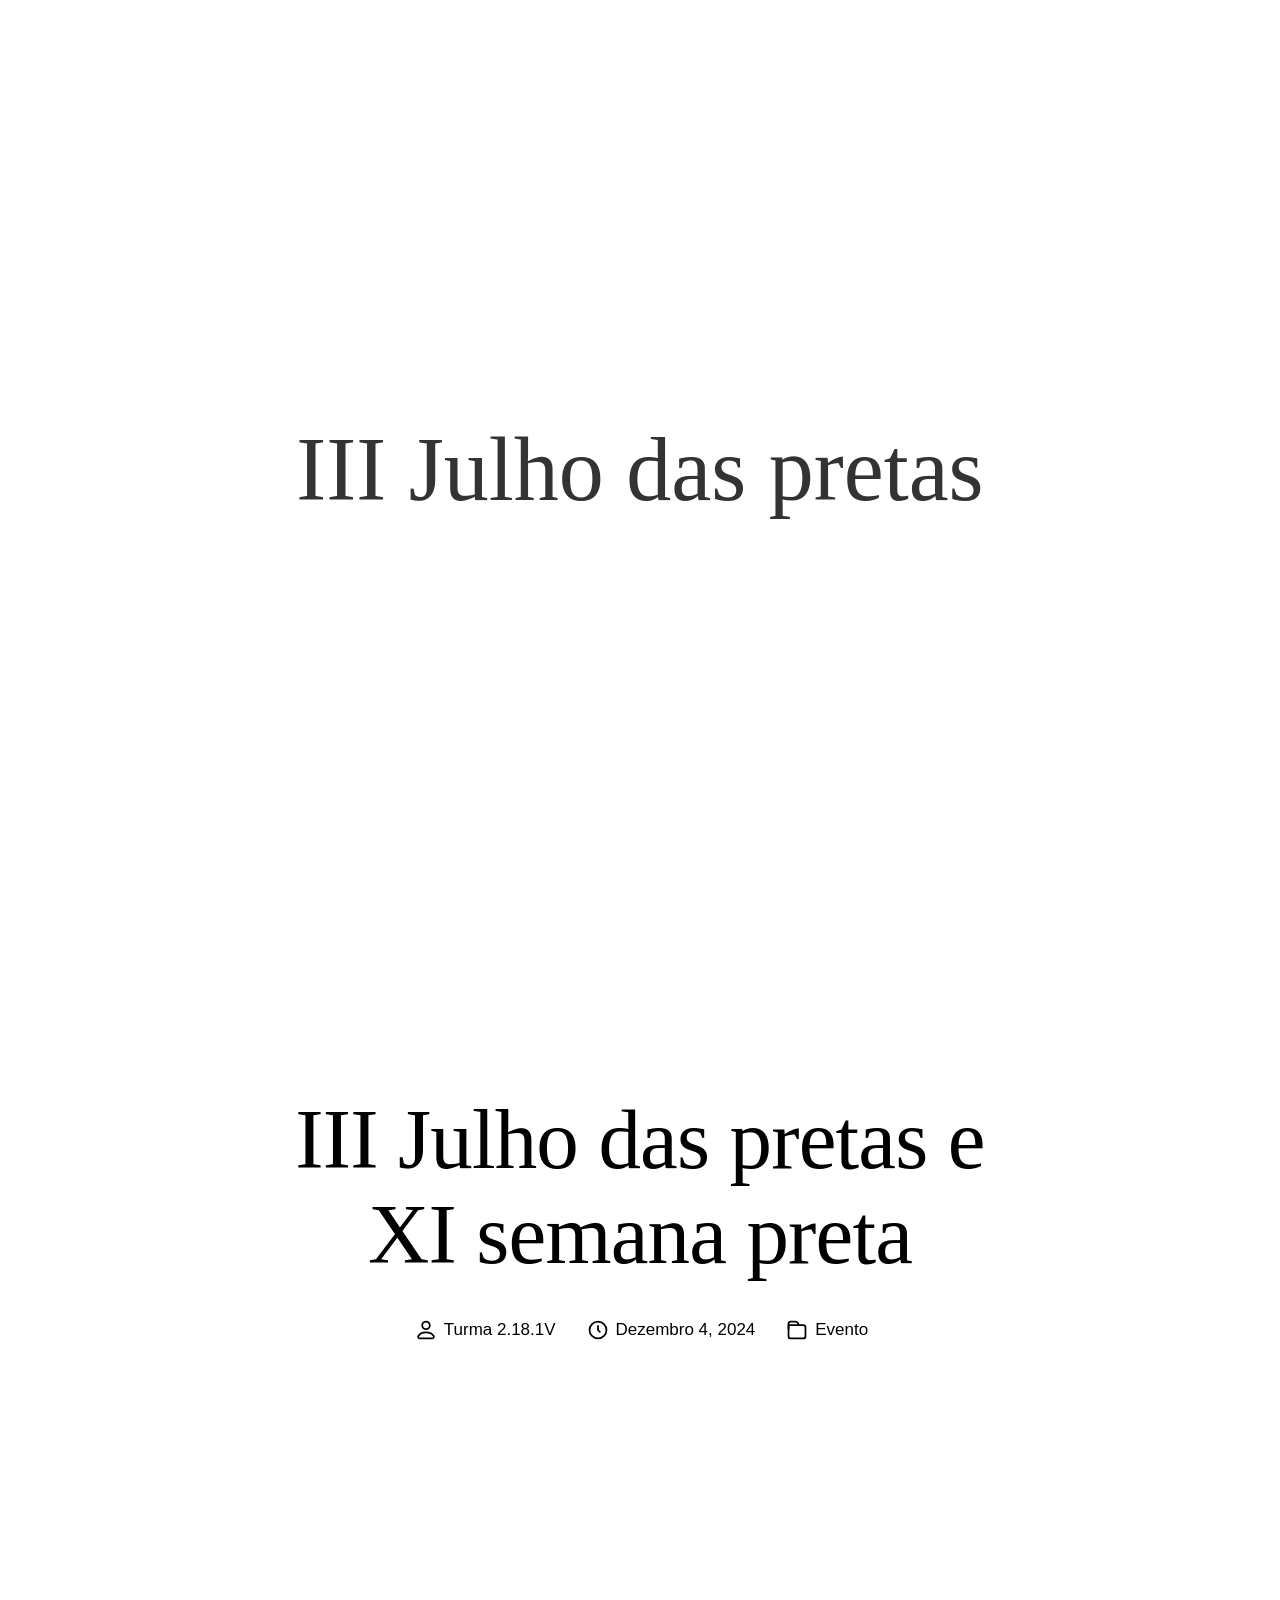
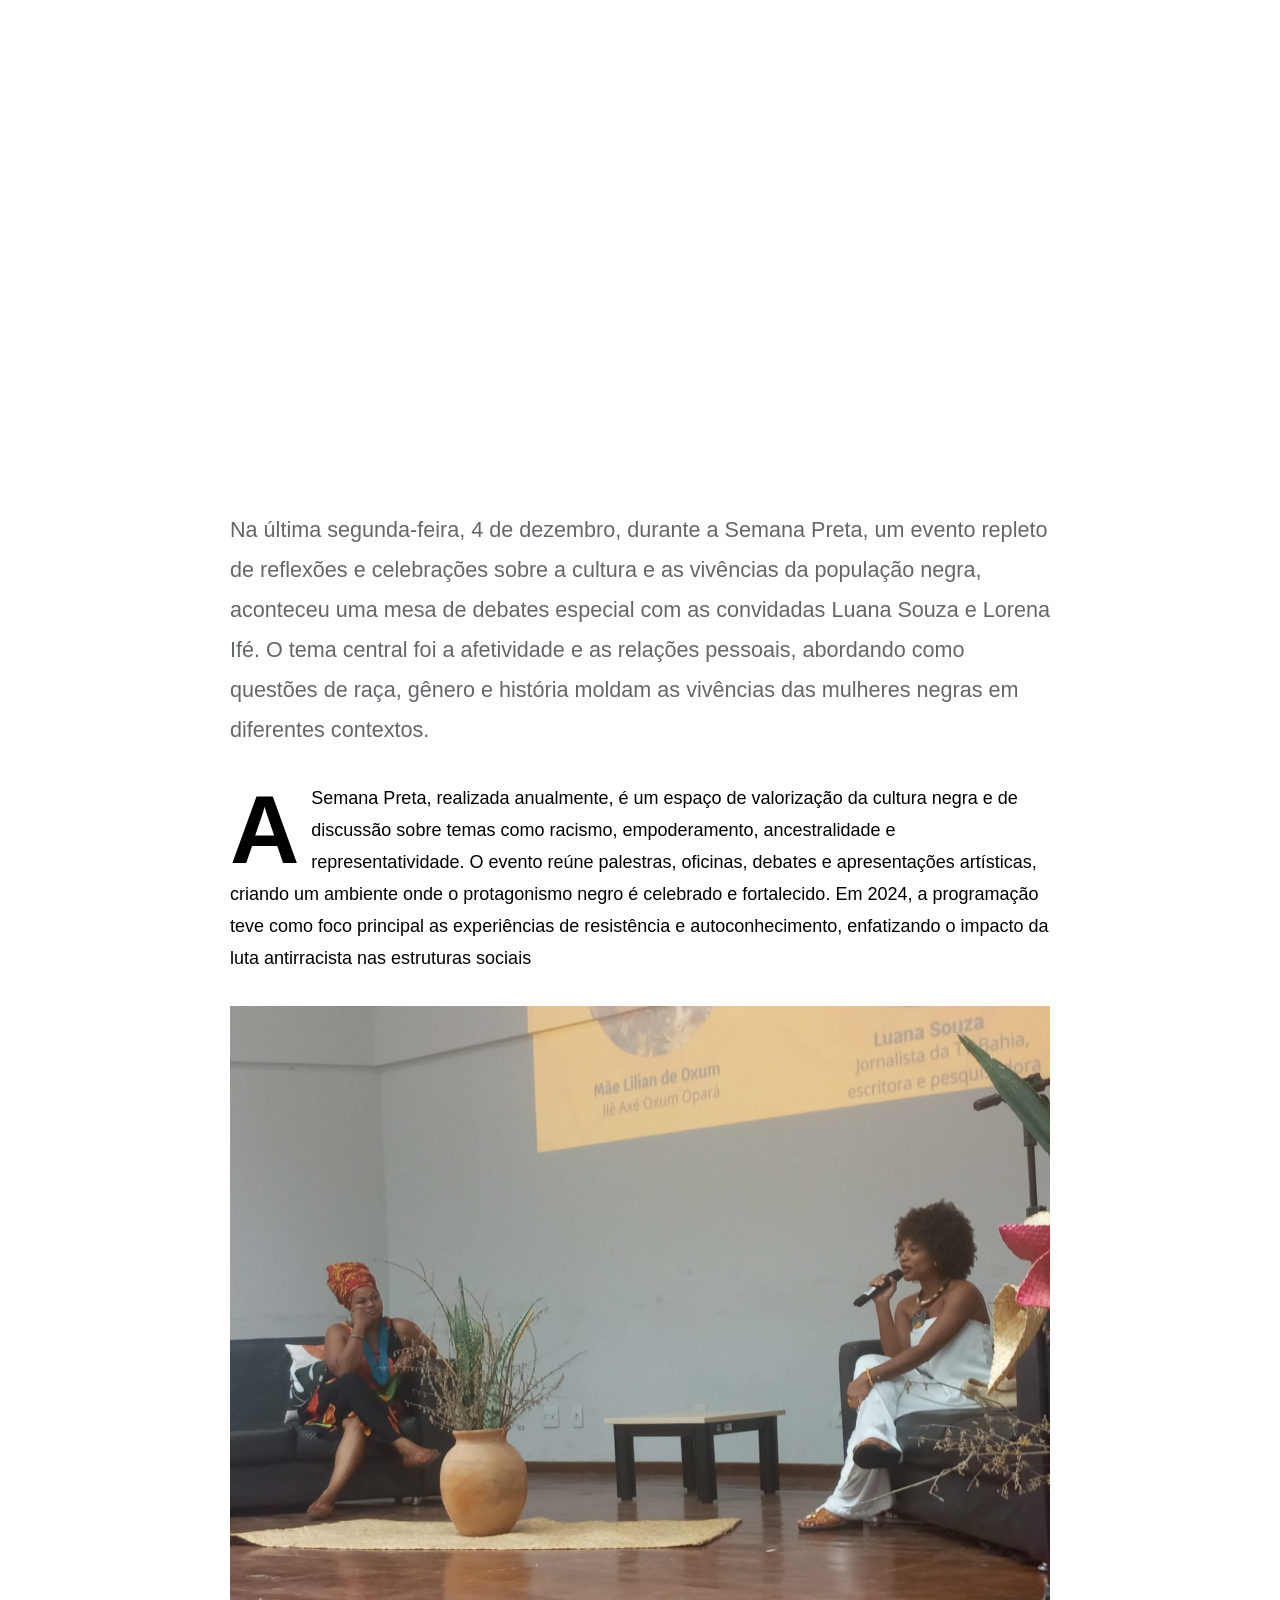
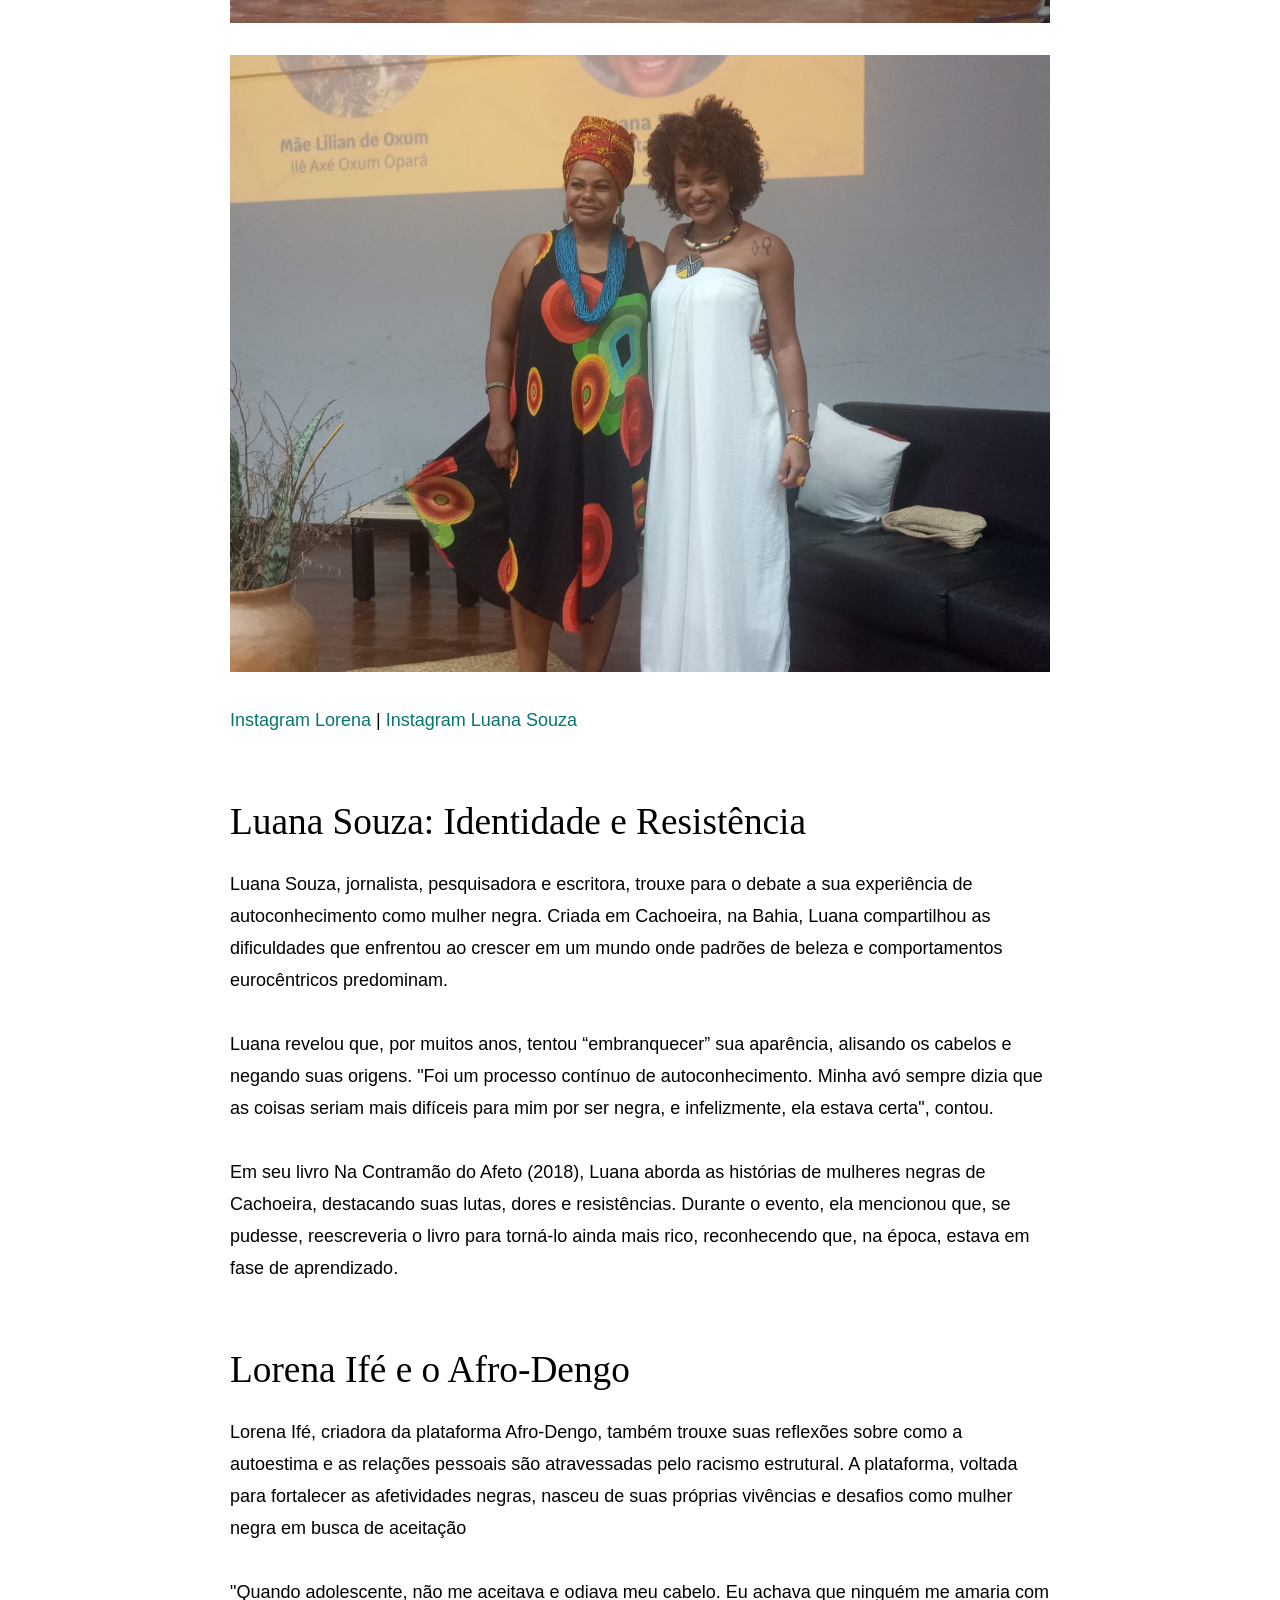
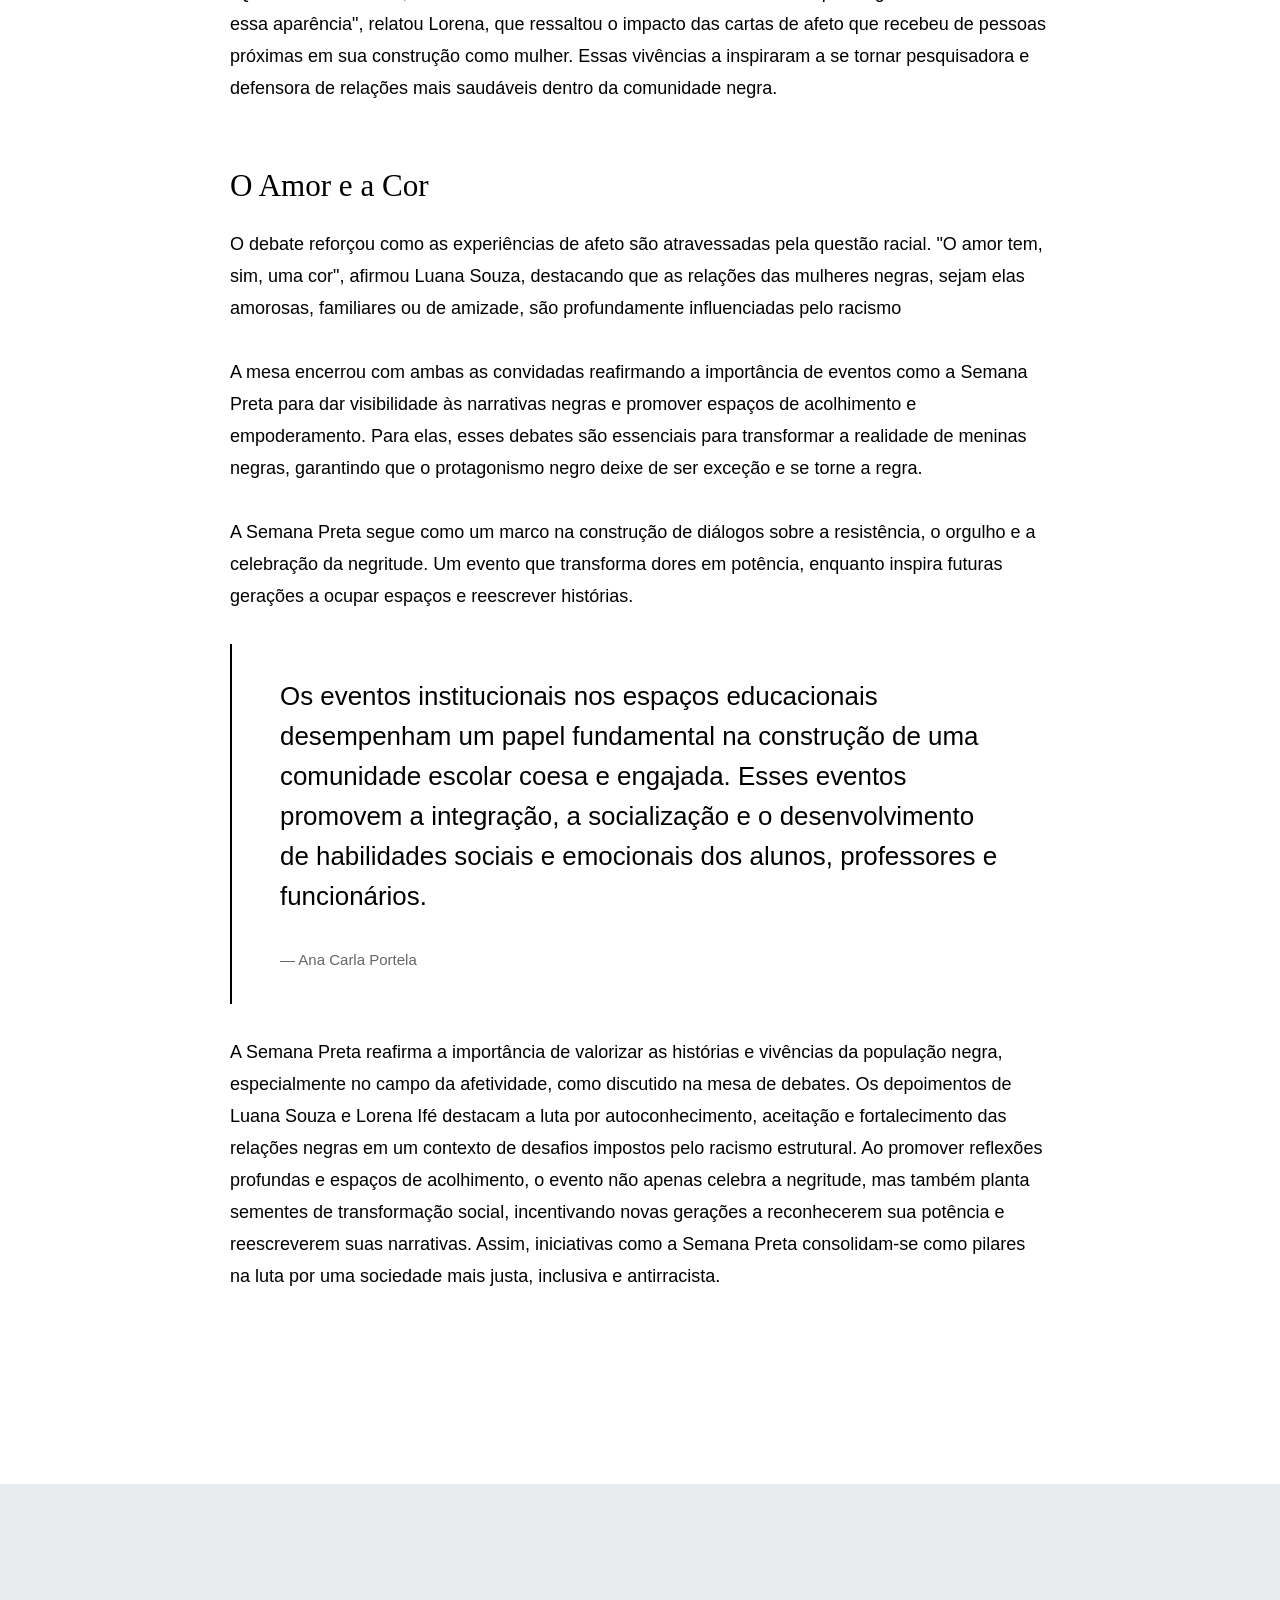
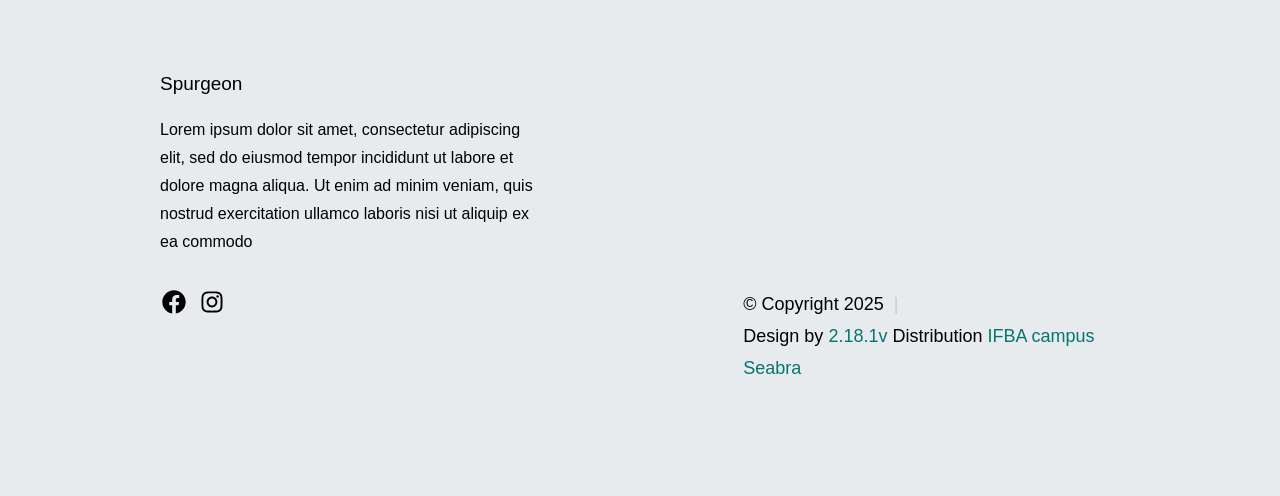
==== single-standard.html @ 9c5ec687 "adicionando imgs" ====
<!DOCTYPE html>
<html lang="pt-br" class="no-js" >
<head>

    <!--- basic page needs
    ================================================== -->
    <meta charset="utf-8">
    <meta name="viewport" content="width=device-width, initial-scale=1">
    <title>Standard Post - Spurgeon</title>

    <script>
        document.documentElement.classList.remove('no-js');
        document.documentElement.classList.add('js');
    </script>

    <!-- CSS
    ================================================== -->
    <link href="https://cdn.jsdelivr.net/npm/bootstrap@5.3.3/dist/css/bootstrap.min.css" rel="stylesheet" integrity="sha384-QWTKZyjpPEjISv5WaRU9OFeRpok6YctnYmDr5pNlyT2bRjXh0JMhjY6hW+ALEwIH" crossorigin="anonymous">
    <link rel="stylesheet" href="css/vendor.css">
    <link rel="stylesheet" href="css/styles.css">
    <link rel="stylesheet" href="css/menuCobteudo.css">

    <!-- favicons
    ================================================== -->
    <link rel="apple-touch-icon" sizes="180x180" href="apple-touch-icon.png">
    <link rel="icon" type="image/png" sizes="32x32" href="favicon-32x32.png">
    <link rel="icon" type="image/png" sizes="16x16" href="favicon-16x16.png">
    <link rel="manifest" href="site.webmanifest">

</head>

<body id="top">


    <!-- preloader
    ================================================== -->
    <div id="preloader">
        <div id="loader" class="dots-fade">
            <div></div>
            <div></div>
            <div></div>
        </div>
    </div>

    <section class="semana">
        <h2 id="text"> III Julho das pretas</h2>
    </section>
    <!-- page wrap
    ================================================== -->
    <div id="page" class="s-pagewrap">


        <!-- # site header 
        ================================================== -->

        <!-- # site-content
        ================================================== -->
        <div id="content" class="s-content s-content--blog">

            <div class="row entry-wrap">
                    <div class="column lg-12">

                        <article class="entry format-standard">

                            <header class="entry__header">

    
                                <h1 class="entry__title">
                                    III Julho das pretas e <br>XI semana preta
                                </h1>

                                <div class="entry__meta">
                                    <div class="entry__meta-author">
                                        <svg width="24" height="24" fill="none" viewBox="0 0 24 24">
                                            <circle cx="12" cy="8" r="3.25" stroke="currentColor" stroke-linecap="round" stroke-linejoin="round" stroke-width="1.5"></circle>
                                            <path stroke="currentColor" stroke-linecap="round" stroke-linejoin="round" stroke-width="1.5" d="M6.8475 19.25H17.1525C18.2944 19.25 19.174 18.2681 18.6408 17.2584C17.8563 15.7731 16.068 14 12 14C7.93201 14 6.14367 15.7731 5.35924 17.2584C4.82597 18.2681 5.70558 19.25 6.8475 19.25Z"></path>
                                        </svg>
                                        <a href="#">Turma 2.18.1V</a> 
                                    </div>
                                    <div class="entry__meta-date">
                                        <svg width="24" height="24" fill="none" viewBox="0 0 24 24">
                                            <circle cx="12" cy="12" r="7.25" stroke="currentColor" stroke-width="1.5"></circle>
                                            <path stroke="currentColor" stroke-width="1.5" d="M12 8V12L14 14"></path>
                                        </svg>
                                        Dezembro 4, 2024 
                                    </div>
                                    <div class="entry__meta-cat">
                                        <svg width="24" height="24" fill="none" viewBox="0 0 24 24">
                                            <path stroke="currentColor" stroke-linecap="round" stroke-linejoin="round" stroke-width="1.5" d="M19.25 17.25V9.75C19.25 8.64543 18.3546 7.75 17.25 7.75H4.75V17.25C4.75 18.3546 5.64543 19.25 6.75 19.25H17.25C18.3546 19.25 19.25 18.3546 19.25 17.25Z"></path>
                                            <path stroke="currentColor" stroke-linecap="round" stroke-linejoin="round" stroke-width="1.5" d="M13.5 7.5L12.5685 5.7923C12.2181 5.14977 11.5446 4.75 10.8127 4.75H6.75C5.64543 4.75 4.75 5.64543 4.75 6.75V11"></path>
                                        </svg>
                                          
                                        <span class="cat-links">
                                            <a href="#0">Evento</a>
                                        </span>
                                    </div>
                                </div>

                            </header>

                                <div class="w-100 d-flex justify-content-center mb-4">
                                    <iframe width="1160" height="652.5"  src="https://www.youtube.com/embed/J9bmyQccaEw?si=61gXPycb_XJiZX49" 
                                    title="YouTube video player" frameborder="0" allow="accelerometer; autoplay; clipboard-write; encrypted-media; gyroscope; picture-in-picture; web-share" 
                                    referrerpolicy="strict-origin-when-cross-origin" allowfullscreen></iframe>
                                </div>
                                <div class="content-primary">
                                    
                                    <div class="entry__content">
                                        
                                        <p class="lead">
                                            Na última segunda-feira, 4 de dezembro, durante a Semana Preta, um evento repleto de reflexões 
                                            e celebrações sobre a cultura e as vivências da população negra, aconteceu uma mesa de debates 
                                            especial com as convidadas Luana Souza e Lorena Ifé. O tema central foi a afetividade e as relações 
                                            pessoais, abordando como questões de raça, gênero e história moldam as vivências das mulheres negras
                                             em diferentes contextos.
                                        </p> 
    
                                        <p class="drop-cap">
                                            A Semana Preta, realizada anualmente, é um espaço de valorização da cultura negra e de discussão 
                                            sobre temas como racismo, empoderamento, ancestralidade e representatividade. O evento reúne palestras,
                                             oficinas, debates e apresentações artísticas, criando um ambiente onde o protagonismo negro é celebrado 
                                             e fortalecido. Em 2024, a programação teve como foco principal as experiências de resistência e autoconhecimento, 
                                             enfatizando o impacto da luta antirracista nas estruturas sociais
                                        </p>
                
                    
                                        <div>
                                            <img src="images/img1.jpeg" alt="">
                                            <img src="images/img2.jpeg" alt="">
                                        </div>
                                       <a href="https://www.instagram.com/lorenaife?igsh=MWpha2NsZjJlMGduOQ%3D%3D">Instagram Lorena</a> <A>|</A> <a href="https://www.instagram.com/luanasouzatv?igsh=MWIwNHNyejdleGRkZQ%3D%3D">Instagram Luana Souza </a>
                                        <h2>Luana Souza: Identidade e Resistência</h2>
                
                                        <p>
                                            Luana Souza, jornalista, pesquisadora e escritora, trouxe para o debate a sua experiência de autoconhecimento
                                             como mulher negra. Criada em Cachoeira, na Bahia, Luana compartilhou as dificuldades que enfrentou ao crescer 
                                             em um mundo onde padrões de beleza e comportamentos eurocêntricos predominam.
                                        </p>

                                        <p>
                                            Luana revelou que, por muitos anos, tentou “embranquecer” sua aparência, alisando os cabelos e negando suas origens.
                                            "Foi um processo contínuo de autoconhecimento. Minha avó sempre dizia que as coisas seriam mais difíceis para mim por
                                            ser negra, e infelizmente, ela estava certa", contou.
                                        </p>

                                        <p>
                                            Em seu livro Na Contramão do Afeto (2018), Luana aborda as histórias de mulheres negras de Cachoeira, destacando suas 
                                            lutas, dores e resistências. Durante o evento, ela mencionou que, se pudesse, reescreveria o livro para torná-lo ainda 
                                            mais rico, reconhecendo que, na época, estava em fase de aprendizado.
                                        </p>

                                        <h2>Lorena Ifé e o Afro-Dengo</h2>

                                        <p>
                                            Lorena Ifé, criadora da plataforma Afro-Dengo, também trouxe suas reflexões sobre como a autoestima e as relações pessoais 
                                            são atravessadas pelo racismo estrutural. A plataforma, voltada para fortalecer as afetividades negras, nasceu de suas próprias 
                                            vivências e desafios como mulher negra em busca de aceitação
                                        </p>

                                        <p>
                                            "Quando adolescente, não me aceitava e odiava meu cabelo. Eu achava que ninguém me amaria com essa aparência", relatou Lorena,
                                             que ressaltou o impacto das cartas de afeto que recebeu de pessoas próximas em sua construção como mulher. Essas vivências a 
                                             inspiraram a se tornar pesquisadora e defensora de relações mais saudáveis dentro da comunidade negra.
                                        </p>
                                        
                                        <h3>O Amor e a Cor</h3>

                                        <p>
                                            O debate reforçou como as experiências de afeto são atravessadas pela questão racial. "O amor tem, sim, uma cor", afirmou Luana Souza,
                                            destacando que as relações das mulheres negras, sejam elas amorosas, familiares ou de amizade, são profundamente influenciadas pelo racismo
                                        </p>

                                        <p>
                                            A mesa encerrou com ambas as convidadas reafirmando a importância de eventos como a Semana Preta para dar visibilidade às narrativas negras 
                                            e promover espaços de acolhimento e empoderamento. Para elas, esses debates são essenciais para transformar a realidade de meninas negras, 
                                            garantindo que o protagonismo negro deixe de ser exceção e se torne a regra.
                                        </p>

                                        <p>
                                            A Semana Preta segue como um marco na construção de diálogos sobre a resistência, o orgulho e a celebração da negritude. Um evento que transforma 
                                            dores em potência, enquanto inspira futuras gerações a ocupar espaços e reescrever histórias.
                                        </p>
                                        
                                        <blockquote>
                                            <p>
                                                Os eventos institucionais nos espaços educacionais desempenham um papel fundamental na construção de uma comunidade escolar coesa e engajada.
                                                 Esses eventos promovem a integração, a socialização e o desenvolvimento de habilidades sociais e emocionais dos alunos, professores e funcionários.
                                            </p>
                                            <cite>Ana Carla Portela</cite>
                                        </blockquote>
                
                                        <p>
                                            A Semana Preta reafirma a importância de valorizar as histórias e vivências da população negra, especialmente no campo da afetividade, como discutido na 
                                            mesa de debates. Os depoimentos de Luana Souza e Lorena Ifé destacam a luta por autoconhecimento, aceitação e fortalecimento das relações negras em um contexto 
                                            de desafios impostos pelo racismo estrutural. Ao promover reflexões profundas e espaços de acolhimento, o evento não apenas celebra a negritude, mas também planta 
                                            sementes de transformação social, incentivando novas gerações a reconhecerem sua potência e reescreverem suas narrativas. Assim, iniciativas como a Semana Preta 
                                            consolidam-se como pilares na luta por uma sociedade mais justa, inclusiva e antirracista.
                                        </p>
                
                                        
                                       <!-- <p class="entry__tags">
                                            <strong>Tags:</strong>
                        
                                            <span class="entry__tag-list">
                                                <a href="#0">orci</a>
                                                <a href="#0">lectus</a>
                                                <a href="#0">varius</a>
                                                <a href="#0">turpis</a>
                                            </span>
                            
                                        </p>-->
        
                                       <!-- <div class="entry__author-box">
                                            <figure class="entry__author-avatar">
                                                <img alt="" src="images/avatars/user-06.jpg" class="avatar">
                                            </figure>
                                            <div class="entry__author-info">
                                                <h5 class="entry__author-name">
                                                    <a href="#0">
                                                        Naruto Uzumaki
                                                    </a>
                                                </h5>
                                                <p>
                                                Pellentesque ornare sem lacinia quam venenatis vestibulum. Nulla vitae elit libero, 
                                                a pharetra augue laboris in sit minim cupidatat ut dolor voluptate enim veniam 
                                                consequat occaecat.
                                                </p>
                                            </div>
                                        </div> -->
    
                                    </div> <!-- end entry-content -->
    
                                </div> <!-- end content-primary -->
                        
                        </article> <!-- end entry -->

                    </div>
            </div> <!-- end entry-wrap -->
        </div> <!-- end s-content -->


        <!-- # site-footer
        ================================================== -->
        <footer id="colophon" class="s-footer">

             <div class="row s-footer__main">

                <div class="column lg-5 md-6 tab-12 s-footer__about">
                    <h4>Spurgeon</h4>

                    <p>
                    Lorem ipsum dolor sit amet, consectetur 
                    adipiscing elit, sed do eiusmod tempor 
                    incididunt ut labore et dolore magna aliqua. 
                    Ut enim ad minim veniam, quis nostrud exercitation 
                    ullamco laboris nisi ut aliquip ex ea commodo 
                    </p>
                </div> <!-- end s-footer__about -->

               <!-- <div class="column lg-5 md-6 tab-12">
                    <div class="row">
                        <div class="column lg-6">
                            <h4>Categories</h4>
                            <ul class="link-list">
                                <li><a href="category.html">Lifestyle</a></li>
                                <li><a href="category.html">Workplace</a></li>
                                <li><a href="category.html">Inspiration</a></li>
                                <li><a href="category.html">Design</a></li>
                                <li><a href="category.html">Health</a></li>
                                <li><a href="category.html">Photography</a></li>
                            </ul>
                        </div>
                        <div class="column lg-6">
                            <h4>Site Links</h4>
                            <ul class="link-list">
                                <li><a href="index.html">Home</a></li>
                                <li><a href="category.html">Categories</a></li>
                                <li><a href="category.html">Blog</a></li>
                                <li><a href="about.html">About</a></li>
                                <li><a href="about.html">Contact</a></li>
                                <li><a href="#0">Terms & Policy</a></li>
                            </ul>
                        </div>
                    </div>
                </div>
            -->
            </div> <!-- end s-footer__main -->

            <div class="row ">

                <div class="column lg-7 md-6 tab-12">
                    <ul class="s-footer__social">
                        <li>
                            <a href="https://www.facebook.com/InstitutoFederaldaBahia.Seabra/?locale=pt_BR">
                                <svg xmlns="http://www.w3.org/2000/svg" width="24" height="24" viewBox="0 0 24 24" style="fill: rgba(0, 0, 0, 1);transform: ;msFilter:;"><path d="M12.001 2.002c-5.522 0-9.999 4.477-9.999 9.999 0 4.99 3.656 9.126 8.437 9.879v-6.988h-2.54v-2.891h2.54V9.798c0-2.508 1.493-3.891 3.776-3.891 1.094 0 2.24.195 2.24.195v2.459h-1.264c-1.24 0-1.628.772-1.628 1.563v1.875h2.771l-.443 2.891h-2.328v6.988C18.344 21.129 22 16.992 22 12.001c0-5.522-4.477-9.999-9.999-9.999z"></path></svg>
                                <span class="u-screen-reader-text">Facebook</span>
                            </a>
                        </li>
                       <!-- <li>
                            <a href="#0">
                                <svg xmlns="http://www.w3.org/2000/svg" width="24" height="24" viewBox="0 0 24 24" style="fill:rgba(0, 0, 0, 1);transform:;-ms-filter:"><path d="M19.633,7.997c0.013,0.175,0.013,0.349,0.013,0.523c0,5.325-4.053,11.461-11.46,11.461c-2.282,0-4.402-0.661-6.186-1.809 c0.324,0.037,0.636,0.05,0.973,0.05c1.883,0,3.616-0.636,5.001-1.721c-1.771-0.037-3.255-1.197-3.767-2.793 c0.249,0.037,0.499,0.062,0.761,0.062c0.361,0,0.724-0.05,1.061-0.137c-1.847-0.374-3.23-1.995-3.23-3.953v-0.05 c0.537,0.299,1.16,0.486,1.82,0.511C3.534,9.419,2.823,8.184,2.823,6.787c0-0.748,0.199-1.434,0.548-2.032 c1.983,2.443,4.964,4.04,8.306,4.215c-0.062-0.3-0.1-0.611-0.1-0.923c0-2.22,1.796-4.028,4.028-4.028 c1.16,0,2.207,0.486,2.943,1.272c0.91-0.175,1.782-0.512,2.556-0.973c-0.299,0.935-0.936,1.721-1.771,2.22 c0.811-0.088,1.597-0.312,2.319-0.624C21.104,6.712,20.419,7.423,19.633,7.997z"></path></svg>
                                <span class="u-screen-reader-text">Twitter</span>
                            </a>
                        </li> -->
                        <li>
                            <a href="https://www.instagram.com/ifba_seabra/">
                                <svg xmlns="https://www.instagram.com/ifba_seabra/" width="24" height="24" viewBox="0 0 24 24" style="fill:rgba(0, 0, 0, 1);transform:;-ms-filter:"><path d="M11.999,7.377c-2.554,0-4.623,2.07-4.623,4.623c0,2.554,2.069,4.624,4.623,4.624c2.552,0,4.623-2.07,4.623-4.624 C16.622,9.447,14.551,7.377,11.999,7.377L11.999,7.377z M11.999,15.004c-1.659,0-3.004-1.345-3.004-3.003 c0-1.659,1.345-3.003,3.004-3.003s3.002,1.344,3.002,3.003C15.001,13.659,13.658,15.004,11.999,15.004L11.999,15.004z"></path><circle cx="16.806" cy="7.207" r="1.078"></circle><path d="M20.533,6.111c-0.469-1.209-1.424-2.165-2.633-2.632c-0.699-0.263-1.438-0.404-2.186-0.42 c-0.963-0.042-1.268-0.054-3.71-0.054s-2.755,0-3.71,0.054C7.548,3.074,6.809,3.215,6.11,3.479C4.9,3.946,3.945,4.902,3.477,6.111 c-0.263,0.7-0.404,1.438-0.419,2.186c-0.043,0.962-0.056,1.267-0.056,3.71c0,2.442,0,2.753,0.056,3.71 c0.015,0.748,0.156,1.486,0.419,2.187c0.469,1.208,1.424,2.164,2.634,2.632c0.696,0.272,1.435,0.426,2.185,0.45 c0.963,0.042,1.268,0.055,3.71,0.055s2.755,0,3.71-0.055c0.747-0.015,1.486-0.157,2.186-0.419c1.209-0.469,2.164-1.424,2.633-2.633 c0.263-0.7,0.404-1.438,0.419-2.186c0.043-0.962,0.056-1.267,0.056-3.71s0-2.753-0.056-3.71C20.941,7.57,20.801,6.819,20.533,6.111z M19.315,15.643c-0.007,0.576-0.111,1.147-0.311,1.688c-0.305,0.787-0.926,1.409-1.712,1.711c-0.535,0.199-1.099,0.303-1.67,0.311 c-0.95,0.044-1.218,0.055-3.654,0.055c-2.438,0-2.687,0-3.655-0.055c-0.569-0.007-1.135-0.112-1.669-0.311 c-0.789-0.301-1.414-0.923-1.719-1.711c-0.196-0.534-0.302-1.099-0.311-1.669c-0.043-0.95-0.053-1.218-0.053-3.654 c0-2.437,0-2.686,0.053-3.655c0.007-0.576,0.111-1.146,0.311-1.687c0.305-0.789,0.93-1.41,1.719-1.712 c0.534-0.198,1.1-0.303,1.669-0.311c0.951-0.043,1.218-0.055,3.655-0.055c2.437,0,2.687,0,3.654,0.055 c0.571,0.007,1.135,0.112,1.67,0.311c0.786,0.303,1.407,0.925,1.712,1.712c0.196,0.534,0.302,1.099,0.311,1.669 c0.043,0.951,0.054,1.218,0.054,3.655c0,2.436,0,2.698-0.043,3.654H19.315z"></path></svg>
                                <span class="u-screen-reader-text">Instagram</span>
                            </a>
                        </li>
                       
                    </ul>
                </div>
                <div class="column lg-5 md-6 tab-12">
                    <div class="ss-copyright">
                        <span>© Copyright 2025</span> 
                        <span>Design by <a href="https://www.instagram.com/2.18.1v/">2.18.1v</a> Distribution <a href="https://prosel.ifba.edu.br/cursos/campus/17/">IFBA campus Seabra</a></span>
                    </div>
                </div>

            </div> <!-- end s-footer__bottom -->
           
            <div class="ss-go-top">
                <a class="smoothscroll" title="Back to Top" href="#top">
                    <svg width="24" height="24" fill="none" viewBox="0 0 24 24">
                        <path stroke="currentColor" stroke-linecap="round" stroke-linejoin="round" stroke-width="1.5" d="M17.25 10.25L12 4.75L6.75 10.25"/>
                        <path stroke="currentColor" stroke-linecap="round" stroke-linejoin="round" stroke-width="1.5" d="M12 19.25V5.75"/>
                    </svg>
                </a>
            </div> <!-- end ss-go-top -->

        </footer><!-- end s-footer -->

    </div>
    <!-- Java Script
    ================================================== -->
    <script src="js/plugins.js"></script>
    <script src="js/main.js"></script>
    <script src="https://cdn.jsdelivr.net/npm/@popperjs/core@2.11.8/dist/umd/popper.min.js" integrity="sha384-I7E8VVD/ismYTF4hNIPjVp/Zjvgyol6VFvRkX/vR+Vc4jQkC+hVqc2pM8ODewa9r" crossorigin="anonymous"></script>
    <script src="https://cdn.jsdelivr.net/npm/bootstrap@5.3.3/dist/js/bootstrap.min.js" integrity="sha384-0pUGZvbkm6XF6gxjEnlmuGrJXVbNuzT9qBBavbLwCsOGabYfZo0T0to5eqruptLy" crossorigin="anonymous"></script>
</body>
</html>
---- css/vendor.css ----
/* ===================================================================
 * Spurgeon Third-party Stylesheets
 * Template Ver. 1.0.0
 * 08-16-2021
 * -------------------------------------------------------------------
 *
 * TOC:
 * # PrismJS
 * # Swiper 
 *
 * ------------------------------------------------------------------- */


/* ===================================================================
 * # PrismJS 1.20.0
 *   https://prismjs.com/download.html#themes=prism-okaidia&languages=markup+css+clike+javascript+markup-templating+php 
 *   
 *   okaidia theme for JavaScript, CSS and HTML
 *   Loosely based on Monokai textmate theme by http://www.monokai.nl/
 *   @author ocodia
 * ------------------------------------------------------------------- */
code[class*="language-"],
pre[class*="language-"] {
    color           : #f8f8f2;
    background      : none;
    text-shadow     : 0 1px rgba(0, 0, 0, 0.3);
    font-family     : var(--font-mono);
    font-size       : calc(var(--text-size) * 0.9444);
    text-align      : left;
    white-space     : pre;
    word-spacing    : normal;
    word-break      : normal;
    word-wrap       : normal;
    line-height     : var(--vspace-1);
    -moz-tab-size   : 4;
    -o-tab-size     : 4;
    tab-size        : 4;
    -webkit-hyphens : none;
    -moz-hyphens    : none;
    -ms-hyphens     : none;
    hyphens         : none;
}

/* Code blocks */
pre[class*="language-"] {
    padding  : var(--vspace-0_5) 0 var(--vspace-1);
    margin   : var(--vspace-1) 0;
    overflow : auto;
}

:not(pre)>code[class*="language-"],
pre[class*="language-"] {
    background : #272822;
}

/* Inline code */
:not(pre)>code[class*="language-"] {
    padding     : .1em;
    white-space : normal;
}

.token.comment,
.token.prolog,
.token.doctype,
.token.cdata {
    color : slategray;
}

.token.punctuation {
    color : #f8f8f2;
}

.token.namespace {
    opacity : .7;
}

.token.property,
.token.tag,
.token.constant,
.token.symbol,
.token.deleted {
    color : #f92672;
}

.token.boolean,
.token.number {
    color : #ae81ff;
}

.token.selector,
.token.attr-name,
.token.string,
.token.char,
.token.builtin,
.token.inserted {
    color : #a6e22e;
}

.token.operator,
.token.entity,
.token.url,
.language-css .token.string,
.style .token.string,
.token.variable {
    color : #f8f8f2;
}

.token.atrule,
.token.attr-value,
.token.function,
.token.class-name {
    color : #e6db74;
}

.token.keyword {
    color : #66d9ef;
}

.token.regex,
.token.important {
    color : #fd971f;
}

.token.important,
.token.bold {
    font-weight : bold;
}

.token.italic {
    font-style : italic;
}

.token.entity {
    cursor : help;
}


/* ===================================================================
 * # Swiper 6.4.5
 *   Most modern mobile touch slider and framework with hardware accelerated transitions
 *   https://swiperjs.com
 *
 *   Copyright 2014-2020 Vladimir Kharlampidi
 *
 *   Released under the MIT License
 *
 *   Released on: December 18, 2020
 * ------------------------------------------------------------------- */
@font-face {
    font-family : "swiper-icons";
    src         : url("data:application/font-woff;charset=utf-8;base64, [base64]//wADZ2x5ZgAAAywAAADMAAAD2MHtryVoZWFkAAABbAAAADAAAAA2E2+eoWhoZWEAAAGcAAAAHwAAACQC9gDzaG10eAAAAigAAAAZAAAArgJkABFsb2NhAAAC0AAAAFoAAABaFQAUGG1heHAAAAG8AAAAHwAAACAAcABAbmFtZQAAA/gAAAE5AAACXvFdBwlwb3N0AAAFNAAAAGIAAACE5s74hXjaY2BkYGAAYpf5Hu/j+W2+MnAzMYDAzaX6QjD6/4//Bxj5GA8AuRwMYGkAPywL13jaY2BkYGA88P8Agx4j+/8fQDYfA1AEBWgDAIB2BOoAeNpjYGRgYNBh4GdgYgABEMnIABJzYNADCQAACWgAsQB42mNgYfzCOIGBlYGB0YcxjYGBwR1Kf2WQZGhhYGBiYGVmgAFGBiQQkOaawtDAoMBQxXjg/wEGPcYDDA4wNUA2CCgwsAAAO4EL6gAAeNpj2M0gyAACqxgGNWBkZ2D4/wMA+xkDdgAAAHjaY2BgYGaAYBkGRgYQiAHyGMF8FgYHIM3DwMHABGQrMOgyWDLEM1T9/w8UBfEMgLzE////P/5//f/V/xv+r4eaAAeMbAxwIUYmIMHEgKYAYjUcsDAwsLKxc3BycfPw8jEQA/[base64]/uznmfPFBNODM2K7MTQ45YEAZqGP81AmGGcF3iPqOop0r1SPTaTbVkfUe4HXj97wYE+yNwWYxwWu4v1ugWHgo3S1XdZEVqWM7ET0cfnLGxWfkgR42o2PvWrDMBSFj/IHLaF0zKjRgdiVMwScNRAoWUoH78Y2icB/yIY09An6AH2Bdu/UB+yxopYshQiEvnvu0dURgDt8QeC8PDw7Fpji3fEA4z/PEJ6YOB5hKh4dj3EvXhxPqH/SKUY3rJ7srZ4FZnh1PMAtPhwP6fl2PMJMPDgeQ4rY8YT6Gzao0eAEA409DuggmTnFnOcSCiEiLMgxCiTI6Cq5DZUd3Qmp10vO0LaLTd2cjN4fOumlc7lUYbSQcZFkutRG7g6JKZKy0RmdLY680CDnEJ+UMkpFFe1RN7nxdVpXrC4aTtnaurOnYercZg2YVmLN/d/gczfEimrE/fs/bOuq29Zmn8tloORaXgZgGa78yO9/cnXm2BpaGvq25Dv9S4E9+5SIc9PqupJKhYFSSl47+Qcr1mYNAAAAeNptw0cKwkAAAMDZJA8Q7OUJvkLsPfZ6zFVERPy8qHh2YER+3i/BP83vIBLLySsoKimrqKqpa2hp6+jq6RsYGhmbmJqZSy0sraxtbO3sHRydnEMU4uR6yx7JJXveP7WrDycAAAAAAAH//wACeNpjYGRgYOABYhkgZgJCZgZNBkYGLQZtIJsFLMYAAAw3ALgAeNolizEKgDAQBCchRbC2sFER0YD6qVQiBCv/H9ezGI6Z5XBAw8CBK/m5iQQVauVbXLnOrMZv2oLdKFa8Pjuru2hJzGabmOSLzNMzvutpB3N42mNgZGBg4GKQYzBhYMxJLMlj4GBgAYow/P/PAJJhLM6sSoWKfWCAAwDAjgbRAAB42mNgYGBkAIIbCZo5IPrmUn0hGA0AO8EFTQAA") format("woff");
    font-weight : 400;
    font-style  : normal;
}

:root {
    --swiper-theme-color : #007aff;
}

.swiper-container {
    margin-left  : auto;
    margin-right : auto;
    position     : relative;
    overflow     : hidden;
    list-style   : none;
    padding      : 0;
    /* Fix of Webkit flickering */
    z-index      : 1;
}

.swiper-container-vertical>.swiper-wrapper {
    flex-direction : column;
}

.swiper-wrapper {
    position            : relative;
    width               : 100%;
    height              : 100%;
    z-index             : 1;
    display             : flex;
    transition-property : transform;
    box-sizing          : content-box;
}

.swiper-container-android .swiper-slide,
.swiper-wrapper {
    transform : translate3d(0px, 0, 0);
}

.swiper-container-multirow>.swiper-wrapper {
    flex-wrap : wrap;
}

.swiper-container-multirow-column>.swiper-wrapper {
    flex-wrap      : wrap;
    flex-direction : column;
}

.swiper-container-free-mode>.swiper-wrapper {
    transition-timing-function : ease-out;
    margin                     : 0 auto;
}

.swiper-slide {
    flex-shrink         : 0;
    width               : 100%;
    height              : 100%;
    position            : relative;
    transition-property : transform;
}

.swiper-slide-invisible-blank {
    visibility : hidden;
}

/* Auto Height */
.swiper-container-autoheight,
.swiper-container-autoheight .swiper-slide {
    height : auto;
}

.swiper-container-autoheight .swiper-wrapper {
    align-items         : flex-start;
    transition-property : transform, height;
}

/* 3D Effects */
.swiper-container-3d {
    perspective : 1200px;
}

.swiper-container-3d .swiper-wrapper,
.swiper-container-3d .swiper-slide,
.swiper-container-3d .swiper-slide-shadow-left,
.swiper-container-3d .swiper-slide-shadow-right,
.swiper-container-3d .swiper-slide-shadow-top,
.swiper-container-3d .swiper-slide-shadow-bottom,
.swiper-container-3d .swiper-cube-shadow {
    transform-style : preserve-3d;
}

.swiper-container-3d .swiper-slide-shadow-left,
.swiper-container-3d .swiper-slide-shadow-right,
.swiper-container-3d .swiper-slide-shadow-top,
.swiper-container-3d .swiper-slide-shadow-bottom {
    position       : absolute;
    left           : 0;
    top            : 0;
    width          : 100%;
    height         : 100%;
    pointer-events : none;
    z-index        : 10;
}

.swiper-container-3d .swiper-slide-shadow-left {
    background-image : linear-gradient(to left, rgba(0, 0, 0, 0.5), rgba(0, 0, 0, 0));
}

.swiper-container-3d .swiper-slide-shadow-right {
    background-image : linear-gradient(to right, rgba(0, 0, 0, 0.5), rgba(0, 0, 0, 0));
}

.swiper-container-3d .swiper-slide-shadow-top {
    background-image : linear-gradient(to top, rgba(0, 0, 0, 0.5), rgba(0, 0, 0, 0));
}

.swiper-container-3d .swiper-slide-shadow-bottom {
    background-image : linear-gradient(to bottom, rgba(0, 0, 0, 0.5), rgba(0, 0, 0, 0));
}

/* CSS Mode */
.swiper-container-css-mode>.swiper-wrapper {
    overflow           : auto;
    scrollbar-width    : none;
    /* For Firefox */
    -ms-overflow-style : none;
    /* For Internet Explorer and Edge */
}

.swiper-container-css-mode>.swiper-wrapper::-webkit-scrollbar {
    display : none;
}

.swiper-container-css-mode>.swiper-wrapper>.swiper-slide {
    scroll-snap-align : start start;
}

.swiper-container-horizontal.swiper-container-css-mode>.swiper-wrapper {
    scroll-snap-type : x mandatory;
}

.swiper-container-vertical.swiper-container-css-mode>.swiper-wrapper {
    scroll-snap-type : y mandatory;
}

:root {
    --swiper-navigation-size   : 44px;
    /*
    --swiper-navigation-color  : var(--swiper-theme-color);
    */
}

.swiper-button-prev,
.swiper-button-next {
    position        : absolute;
    top             : 50%;
    width           : calc(var(--swiper-navigation-size) / 44 * 27);
    height          : var(--swiper-navigation-size);
    margin-top      : calc(-1 * var(--swiper-navigation-size) / 2);
    z-index         : 10;
    cursor          : pointer;
    display         : flex;
    align-items     : center;
    justify-content : center;
    color           : var(--swiper-navigation-color, var(--swiper-theme-color));
}

.swiper-button-prev.swiper-button-disabled,
.swiper-button-next.swiper-button-disabled {
    opacity        : 0.35;
    cursor         : auto;
    pointer-events : none;
}

.swiper-button-prev:after,
.swiper-button-next:after {
    font-family    : swiper-icons;
    font-size      : var(--swiper-navigation-size);
    text-transform : none !important;
    letter-spacing : 0;
    text-transform : none;
    font-variant   : initial;
    line-height    : 1;
}

.swiper-button-prev,
.swiper-container-rtl .swiper-button-next {
    left  : 10px;
    right : auto;
}

.swiper-button-prev:after,
.swiper-container-rtl .swiper-button-next:after {
    content : "prev";
}

.swiper-button-next,
.swiper-container-rtl .swiper-button-prev {
    right : 10px;
    left  : auto;
}

.swiper-button-next:after,
.swiper-container-rtl .swiper-button-prev:after {
    content : "next";
}

.swiper-button-prev.swiper-button-white,
.swiper-button-next.swiper-button-white {
    --swiper-navigation-color : #ffffff;
}

.swiper-button-prev.swiper-button-black,
.swiper-button-next.swiper-button-black {
    --swiper-navigation-color : #000000;
}

.swiper-button-lock {
    display : none;
}

:root {
    /*
    --swiper-pagination-color: var(--swiper-theme-color);
    */
}

.swiper-pagination {
    position   : absolute;
    text-align : center;
    transition : 300ms opacity;
    transform  : translate3d(0, 0, 0);
    z-index    : 10;
}

.swiper-pagination.swiper-pagination-hidden {
    opacity : 0;
}

/* Common Styles */
.swiper-pagination-fraction,
.swiper-pagination-custom,
.swiper-container-horizontal>.swiper-pagination-bullets {
    bottom : 10px;
    left   : 0;
    width  : 100%;
}

/* Bullets */
.swiper-pagination-bullets-dynamic {
    overflow  : hidden;
    font-size : 0;
}

.swiper-pagination-bullets-dynamic .swiper-pagination-bullet {
    transform : scale(0.33);
    position  : relative;
}

.swiper-pagination-bullets-dynamic .swiper-pagination-bullet-active {
    transform : scale(1);
}

.swiper-pagination-bullets-dynamic .swiper-pagination-bullet-active-main {
    transform : scale(1);
}

.swiper-pagination-bullets-dynamic .swiper-pagination-bullet-active-prev {
    transform : scale(0.66);
}

.swiper-pagination-bullets-dynamic .swiper-pagination-bullet-active-prev-prev {
    transform : scale(0.33);
}

.swiper-pagination-bullets-dynamic .swiper-pagination-bullet-active-next {
    transform : scale(0.66);
}

.swiper-pagination-bullets-dynamic .swiper-pagination-bullet-active-next-next {
    transform : scale(0.33);
}

.swiper-pagination-bullet {
    width         : 8px;
    height        : 8px;
    display       : inline-block;
    border-radius : 100%;
    background    : #000;
    opacity       : 0.2;
}

button.swiper-pagination-bullet {
    border             : none;
    margin             : 0;
    padding            : 0;
    box-shadow         : none;
    -webkit-appearance : none;
    -moz-appearance    : none;
    appearance         : none;
}

.swiper-pagination-clickable .swiper-pagination-bullet {
    cursor : pointer;
}

.swiper-pagination-bullet-active {
    opacity    : 1;
    background : var(--swiper-pagination-color, var(--swiper-theme-color));
}

.swiper-container-vertical>.swiper-pagination-bullets {
    right     : 10px;
    top       : 50%;
    transform : translate3d(0px, -50%, 0);
}

.swiper-container-vertical>.swiper-pagination-bullets .swiper-pagination-bullet {
    margin  : 6px 0;
    display : block;
}

.swiper-container-vertical>.swiper-pagination-bullets.swiper-pagination-bullets-dynamic {
    top       : 50%;
    transform : translateY(-50%);
    width     : 8px;
}

.swiper-container-vertical>.swiper-pagination-bullets.swiper-pagination-bullets-dynamic .swiper-pagination-bullet {
    display    : inline-block;
    transition : 200ms transform, 200ms top;
}

.swiper-container-horizontal>.swiper-pagination-bullets .swiper-pagination-bullet {
    margin : 0 4px;
}

.swiper-container-horizontal>.swiper-pagination-bullets.swiper-pagination-bullets-dynamic {
    left        : 50%;
    transform   : translateX(-50%);
    white-space : nowrap;
}

.swiper-container-horizontal>.swiper-pagination-bullets.swiper-pagination-bullets-dynamic .swiper-pagination-bullet {
    transition : 200ms transform, 200ms left;
}

.swiper-container-horizontal.swiper-container-rtl>.swiper-pagination-bullets-dynamic .swiper-pagination-bullet {
    transition : 200ms transform, 200ms right;
}

/* Progress */
.swiper-pagination-progressbar {
    background : rgba(0, 0, 0, 0.25);
    position   : absolute;
}

.swiper-pagination-progressbar .swiper-pagination-progressbar-fill {
    background       : var(--swiper-pagination-color, var(--swiper-theme-color));
    position         : absolute;
    left             : 0;
    top              : 0;
    width            : 100%;
    height           : 100%;
    transform        : scale(0);
    transform-origin : left top;
}

.swiper-container-rtl .swiper-pagination-progressbar .swiper-pagination-progressbar-fill {
    transform-origin : right top;
}

.swiper-container-horizontal>.swiper-pagination-progressbar,
.swiper-container-vertical>.swiper-pagination-progressbar.swiper-pagination-progressbar-opposite {
    width  : 100%;
    height : 4px;
    left   : 0;
    top    : 0;
}

.swiper-container-vertical>.swiper-pagination-progressbar,
.swiper-container-horizontal>.swiper-pagination-progressbar.swiper-pagination-progressbar-opposite {
    width  : 4px;
    height : 100%;
    left   : 0;
    top    : 0;
}

.swiper-pagination-white {
    --swiper-pagination-color : #ffffff;
}

.swiper-pagination-black {
    --swiper-pagination-color : #000000;
}

.swiper-pagination-lock {
    display : none;
}

/* Scrollbar */
.swiper-scrollbar {
    border-radius    : 10px;
    position         : relative;
    -ms-touch-action : none;
    background       : rgba(0, 0, 0, 0.1);
}

.swiper-container-horizontal>.swiper-scrollbar {
    position : absolute;
    left     : 1%;
    bottom   : 3px;
    z-index  : 50;
    height   : 5px;
    width    : 98%;
}

.swiper-container-vertical>.swiper-scrollbar {
    position : absolute;
    right    : 3px;
    top      : 1%;
    z-index  : 50;
    width    : 5px;
    height   : 98%;
}

.swiper-scrollbar-drag {
    height        : 100%;
    width         : 100%;
    position      : relative;
    background    : rgba(0, 0, 0, 0.5);
    border-radius : 10px;
    left          : 0;
    top           : 0;
}

.swiper-scrollbar-cursor-drag {
    cursor : move;
}

.swiper-scrollbar-lock {
    display : none;
}

.swiper-zoom-container {
    width           : 100%;
    height          : 100%;
    display         : flex;
    justify-content : center;
    align-items     : center;
    text-align      : center;
}

.swiper-zoom-container>img,
.swiper-zoom-container>svg,
.swiper-zoom-container>canvas {
    max-width  : 100%;
    max-height : 100%;
    object-fit : contain;
}

.swiper-slide-zoomed {
    cursor : move;
}

/* Preloader */
:root {
    /*
    --swiper-preloader-color: var(--swiper-theme-color);
    */
}

.swiper-lazy-preloader {
    width            : 42px;
    height           : 42px;
    position         : absolute;
    left             : 50%;
    top              : 50%;
    margin-left      : -21px;
    margin-top       : -21px;
    z-index          : 10;
    transform-origin : 50%;
    animation        : swiper-preloader-spin 1s infinite linear;
    box-sizing       : border-box;
    border           : 4px solid var(--swiper-preloader-color, var(--swiper-theme-color));
    border-radius    : 50%;
    border-top-color : transparent;
}

.swiper-lazy-preloader-white {
    --swiper-preloader-color : #fff;
}

.swiper-lazy-preloader-black {
    --swiper-preloader-color : #000;
}

@keyframes swiper-preloader-spin {
    100% {
        transform : rotate(360deg);
    }
}

/* a11y */
.swiper-container .swiper-notification {
    position       : absolute;
    left           : 0;
    top            : 0;
    pointer-events : none;
    opacity        : 0;
    z-index        : -1000;
}

.swiper-container-fade.swiper-container-free-mode .swiper-slide {
    transition-timing-function : ease-out;
}

.swiper-container-fade .swiper-slide {
    pointer-events      : none;
    transition-property : opacity;
}

.swiper-container-fade .swiper-slide .swiper-slide {
    pointer-events : none;
}

.swiper-container-fade .swiper-slide-active,
.swiper-container-fade .swiper-slide-active .swiper-slide-active {
    pointer-events : auto;
}

.swiper-container-cube {
    overflow : visible;
}

.swiper-container-cube .swiper-slide {
    pointer-events              : none;
    -webkit-backface-visibility : hidden;
    backface-visibility         : hidden;
    z-index                     : 1;
    visibility                  : hidden;
    transform-origin            : 0 0;
    width                       : 100%;
    height                      : 100%;
}

.swiper-container-cube .swiper-slide .swiper-slide {
    pointer-events : none;
}

.swiper-container-cube.swiper-container-rtl .swiper-slide {
    transform-origin : 100% 0;
}

.swiper-container-cube .swiper-slide-active,
.swiper-container-cube .swiper-slide-active .swiper-slide-active {
    pointer-events : auto;
}

.swiper-container-cube .swiper-slide-active,
.swiper-container-cube .swiper-slide-next,
.swiper-container-cube .swiper-slide-prev,
.swiper-container-cube .swiper-slide-next+.swiper-slide {
    pointer-events : auto;
    visibility     : visible;
}

.swiper-container-cube .swiper-slide-shadow-top,
.swiper-container-cube .swiper-slide-shadow-bottom,
.swiper-container-cube .swiper-slide-shadow-left,
.swiper-container-cube .swiper-slide-shadow-right {
    z-index                     : 0;
    -webkit-backface-visibility : hidden;
    backface-visibility         : hidden;
}

.swiper-container-cube .swiper-cube-shadow {
    position       : absolute;
    left           : 0;
    bottom         : 0px;
    width          : 100%;
    height         : 100%;
    background     : #000;
    opacity        : 0.6;
    -webkit-filter : blur(50px);
    filter         : blur(50px);
    z-index        : 0;
}

.swiper-container-flip {
    overflow : visible;
}

.swiper-container-flip .swiper-slide {
    pointer-events              : none;
    -webkit-backface-visibility : hidden;
    backface-visibility         : hidden;
    z-index                     : 1;
}

.swiper-container-flip .swiper-slide .swiper-slide {
    pointer-events : none;
}

.swiper-container-flip .swiper-slide-active,
.swiper-container-flip .swiper-slide-active .swiper-slide-active {
    pointer-events : auto;
}

.swiper-container-flip .swiper-slide-shadow-top,
.swiper-container-flip .swiper-slide-shadow-bottom,
.swiper-container-flip .swiper-slide-shadow-left,
.swiper-container-flip .swiper-slide-shadow-right {
    z-index                     : 0;
    -webkit-backface-visibility : hidden;
    backface-visibility         : hidden;
}
---- css/styles.css ----
/* =================================================================== 
 * Spurgeon Main Stylesheet
 * Template Ver. 1.0.0
 * 08-15-2021
 * ------------------------------------------------------------------
 *
 * TOC:
 * # SETTINGS
 *      ## fonts
 *      ## colors
 *      ## spacing and typescale
 *      ## grid variables
 * # NORMALIZE
 * # BASE SETUP
 * # GRID
 *      ## large screen devices 
 *      ## medium screen devices 
 *      ## tablet devices 
 *      ## mobile devices 
 *      ## small screen devices 
 *      ## additional column stackpoints 
 * # UTILITY CLASSES
 * # TYPOGRAPHY 
 *      ## base type styles
 *      ## additional typography & helper classes
 *      ## lists
 *      ## spacing
 * # PRELOADER 
 *      ## page loaded
 * # FORM 
 *      ## style placeholder text
 *      ## change autocomplete styles in Chrome
 * # BUTTONS
 * # TABLE
 * # COMPONENTS
 *      ## pagination 
 *      ## alert box 
 *      ## skillbars 
 *      ## stats tabs
 * # PROJECT-WIDE SHARED STYLES
 *      ## fade in up effect
 *      ## media classes
 *      ## swiper overrides
 *      ## bricks masonry 
 *      ## masonry entries 
 * # PAGE WRAP
 * # SITE HEADER
 *      ## branding
 *      ## main navigation
 *      ## mobile menu toggle
 *      ## header-search
 *      ## close button for search 
 *      ## search triggers
 * # HERO
 *      ## hero slider
 *      ## hero scroll down
 *      ## slide transitions
 * # SITE CONTENT
 *      ## pageheader
 * # FOOTER
 *      ## subscription form
 *      ## footer social
 *      ## copyright
 *      ## go top
 * # BLOG STYLES 
 *      ## blog comments 
 *
 * ------------------------------------------------------------------ */


/* ===================================================================
 * # SETTINGS
 *
 *
 * ------------------------------------------------------------------- */

/* ------------------------------------------------------------------- 
 * ## fonts 
 * ------------------------------------------------------------------- */
 .semana{
    position: relative;
    display: flex;
    justify-content: center;
    align-items: center;
    height: 100vh;

 }

 #text {
    position: absolute;
    font-size: 5em;
    color: #333;
 }

 
@import url("https://fonts.googleapis.com/css2?family=Castoro:ital@0;1&family=Inter:wght@300;400;500;600;700&display=swap");

:root {
    --font-1    : "Inter", sans-serif;
    --font-2    : "Castoro", serif;

    /* monospace
    */
    --font-mono : Consolas, "Andale Mono", Courier, "Courier New", monospace;
}

/* ------------------------------------------------------------------- 
 * ## colors
 * ------------------------------------------------------------------- */
:root {

    /* color-1(#04776F)
     * color-2(#DD614A)
     */
    --color-1                      : hsla(176, 93%, 24%, 1);
    --color-2                      : hsla(9, 68%, 58%, 1);

    /* theme color variations
     */
    --color-1-lighter              : hsla(176, 93%, 44%, 1);
    --color-1-light                : hsla(176, 93%, 34%, 1);
    --color-1-dark                 : hsla(176, 93%, 14%, 1);
    --color-1-darker               : hsla(176, 93%, 8%, 1);
    --color-2-lighter              : hsla(9, 68%, 78%, 1);
    --color-2-light                : hsla(9, 68%, 68%, 1);
    --color-2-dark                 : hsla(9, 68%, 48%, 1);
    --color-2-darker               : hsla(9, 68%, 38%, 1);

    /* feedback colors
     * color-error(#ffd1d2), color-success(#c8e675), 
     * color-info(#d7ecfb), color-notice(#fff099)
     */
    --color-error                  : hsla(359, 100%, 91%, 1);
    --color-success                : hsla(76, 69%, 68%, 1);
    --color-info                   : hsla(205, 82%, 91%, 1);
    --color-notice                 : hsla(51, 100%, 80%, 1);
    --color-error-content          : hsla(359, 50%, 50%, 1);
    --color-success-content        : hsla(76, 29%, 28%, 1);
    --color-info-content           : hsla(205, 32%, 31%, 1);
    --color-notice-content         : hsla(51, 30%, 30%, 1);

    /* shades 
     * generated using 
     * Tint & Shade Generator 
     * (https://maketintsandshades.com/)
     */
    --color-black                  : #000000;
    --color-gray-19                : #141415;
    --color-gray-18                : #27292a;
    --color-gray-17                : #3b3d40;
    --color-gray-16                : #4f5255;
    --color-gray-15                : #63676a;
    --color-gray-14                : #767b7f;
    --color-gray-13                : #8a9094;
    --color-gray-12                : #9ea4aa;
    --color-gray-11                : #b1b9bf;
    --color-gray-10                : #c5cdd4;
    --color-gray-9                 : #cbd2d8;
    --color-gray-8                 : #d1d7dd;
    --color-gray-7                 : #d6dce1;
    --color-gray-6                 : #dce1e5;
    --color-gray-5                 : #e2e6ea;
    --color-gray-4                 : #e8ebee;
    --color-gray-3                 : #eef0f2;
    --color-gray-2                 : #f3f5f6;
    --color-gray-1                 : #f9fafb;
    --color-white                  : #ffffff;

    /* text
     */
    --color-text                   : var(--color-black);
    --color-text-dark              : var(--color-black);
    --color-text-light             : var(--color-gray-15);
    --color-placeholder            : var(--color-gray-13);

    /* buttons
     */
    --color-btn                    : var(--color-gray-5);
    --color-btn-text               : var(--color-black);
    --color-btn-hover              : var(--color-gray-7);
    --color-btn-hover-text         : var(--color-black);
    --color-btn-primary            : var(--color-black);
    --color-btn-primary-text       : var(--color-white);
    --color-btn-primary-hover      : var(--color-1);
    --color-btn-primary-hover-text : var(--color-white);
    --color-btn-stroke             : var(--color-black);
    --color-btn-stroke-text        : var(--color-black);
    --color-btn-stroke-hover       : var(--color-black);
    --color-btn-stroke-hover-text  : var(--color-white);

    /* preloader
     */
    --color-preloader-bg           : white;
    --color-loader                 : black;
    --color-loader-light           : rgba(0, 0, 0, 0.1);

    /* others
     */
    --color-body                   : white;
    --color-border                 : rgba(0, 0, 0, .08);
    --border-radius                : 3px;
}

/* ------------------------------------------------------------------- 
 * ## spacing and typescale
 * ------------------------------------------------------------------- */
:root {

    /* spacing
     * base font size: 18px 
     * vertical space unit : 32px
     */
    --base-size        : 62.5%;
    --multiplier       : 1;
    --base-font-size   : calc(1.8rem * var(--multiplier));
    --space            : calc(3.2rem * var(--multiplier));

    /* vertical spacing 
     */
    --vspace-0_125     : calc(0.125 * var(--space));
    --vspace-0_25      : calc(0.25 * var(--space));
    --vspace-0_375     : calc(0.375 * var(--space));
    --vspace-0_5       : calc(0.5 * var(--space));
    --vspace-0_625     : calc(0.625 * var(--space));
    --vspace-0_75      : calc(0.75 * var(--space));
    --vspace-0_875     : calc(0.875 * var(--space));
    --vspace-1         : calc(var(--space));
    --vspace-1_25      : calc(1.25 * var(--space));
    --vspace-1_5       : calc(1.5 * var(--space));
    --vspace-1_75      : calc(1.75 * var(--space));
    --vspace-2         : calc(2 * var(--space));
    --vspace-2_5       : calc(2.5 * var(--space));
    --vspace-3         : calc(3 * var(--space));
    --vspace-3_5       : calc(3.5 * var(--space));
    --vspace-4         : calc(4 * var(--space));
    --vspace-4_5       : calc(4.5 * var(--space));
    --vspace-5         : calc(5 * var(--space));

    /* type scale
     * ratio 1         :2 | base: 18px
     * -------------------------------------------------------
     *
     * --text-display-3 = (77.40px)
     * --text-display-2 = (64.50px)
     * --text-display-1 = (53.75px)
     * --text-xxxl      = (44.79px)
     * --text-xxl       = (37.32px)
     * --text-xl        = (31.10px)
     * --text-lg        = (25.92px)
     * --text-md        = (21.60px)
     * --text-size      = (18.00px) BASE
     * --text-sm        = (15.00px)
     * --text-xs        = (12.50px)
     *
     * ---------------------------------------------------------
     */
    --text-scale-ratio : 1.2;
    --text-size        : var(--base-font-size);
    --text-xs          : calc((var(--text-size) / var(--text-scale-ratio)) / var(--text-scale-ratio));
    --text-sm          : calc(var(--text-xs) * var(--text-scale-ratio));
    --text-md          : calc(var(--text-sm) * var(--text-scale-ratio) * var(--text-scale-ratio));
    --text-lg          : calc(var(--text-md) * var(--text-scale-ratio));
    --text-xl          : calc(var(--text-lg) * var(--text-scale-ratio));
    --text-xxl         : calc(var(--text-xl) * var(--text-scale-ratio));
    --text-xxxl        : calc(var(--text-xxl) * var(--text-scale-ratio));
    --text-display-1   : calc(var(--text-xxxl) * var(--text-scale-ratio));
    --text-display-2   : calc(var(--text-display-1) * var(--text-scale-ratio));
    --text-display-3   : calc(var(--text-display-2) * var(--text-scale-ratio));

    /* default button height
     */
    --vspace-btn       : var(--vspace-2);
}

/* on mobile devices below 600px, change the value of '--multiplier' 
 * to adjust the values of base font size and vertical space unit.
 */
@media screen and (max-width: 600px) {
    :root {
        --multiplier : .9375;
    }
}

/* ------------------------------------------------------------------- 
 * ## grid variables
 * ------------------------------------------------------------------- */
:root {

    /* widths for rows and containers
     */
    --width-full     : 100%;
    --width-max      : 1200px;
    --width-wide     : 1400px;
    --width-wider    : 1600px;
    --width-widest   : 1800px;
    --width-narrow   : 1000px;
    --width-narrower : 800px;
    --width-grid-max : var(--width-max);

    /* gutter
     */
    --gutter         : 2rem;
}

/* on medium screen devices
 */
@media screen and (max-width: 1200px) {
    :root {
        --gutter : 1.8rem;
    }
}

/* on mobile devices
 */
@media screen and (max-width: 600px) {
    :root {
        --gutter : 1rem;
    }
}


/* ====================================================================
 * # NORMALIZE
 *
 *
 * --------------------------------------------------------------------
 * normalize.css v8.0.1 | MIT License |
 * github.com/necolas/normalize.css
 * -------------------------------------------------------------------- */
html {
    line-height              : 1.15;
    -webkit-text-size-adjust : 100%;
}

body {
    margin : 0;
}

main {
    display : block;
}

h1 {
    font-size : 2em;
    margin    : 0.67em 0;
}

hr {
    box-sizing : content-box;
    height     : 0;
    overflow   : visible;
}

pre {
    font-family : monospace, monospace;
    font-size   : 1em;
}

a {
    background-color : transparent;
}

abbr[title] {
    border-bottom   : none;
    text-decoration : underline;
    text-decoration : underline dotted;
}

b,
strong {
    font-weight : bolder;
}

code,
kbd,
samp {
    font-family : monospace, monospace;
    font-size   : 1em;
}

small {
    font-size : 80%;
}

sub,
sup {
    font-size      : 75%;
    line-height    : 0;
    position       : relative;
    vertical-align : baseline;
}

sub {
    bottom : -0.25em;
}

sup {
    top : -0.5em;
}

img {
    border-style : none;
}

button,
input,
optgroup,
select,
textarea {
    font-family : inherit;
    font-size   : 100%;
    line-height : 1.15;
    margin      : 0;
}

button,
input {
    overflow : visible;
}

button,
select {
    text-transform : none;
}

button,
[type="button"],
[type="reset"],
[type="submit"] {
    -webkit-appearance : button;
}

button::-moz-focus-inner,
[type="button"]::-moz-focus-inner,
[type="reset"]::-moz-focus-inner,
[type="submit"]::-moz-focus-inner {
    border-style : none;
    padding      : 0;
}

button:-moz-focusring,
[type="button"]:-moz-focusring,
[type="reset"]:-moz-focusring,
[type="submit"]:-moz-focusring {
    outline : 1px dotted ButtonText;
}

fieldset {
    padding : 0.35em 0.75em 0.625em;
}

legend {
    box-sizing  : border-box;
    color       : inherit;
    display     : table;
    max-width   : 100%;
    padding     : 0;
    white-space : normal;
}

progress {
    vertical-align : baseline;
}

textarea {
    overflow : auto;
}

[type="checkbox"],
[type="radio"] {
    box-sizing : border-box;
    padding    : 0;
}

[type="number"]::-webkit-inner-spin-button,
[type="number"]::-webkit-outer-spin-button {
    height : auto;
}

[type="search"] {
    -webkit-appearance : textfield;
    outline-offset     : -2px;
}

[type="search"]::-webkit-search-decoration {
    -webkit-appearance : none;
}

::-webkit-file-upload-button {
    -webkit-appearance : button;
    font               : inherit;
}

details {
    display : block;
}

summary {
    display : list-item;
}

template {
    display : none;
}

[hidden] {
    display : none;
}


/* ===================================================================
 * # BASE SETUP
 *
 *
 * ------------------------------------------------------------------- */
html {
    font-size  : var(--base-size);
    box-sizing : border-box;
}

*,
*::before,
*::after {
    box-sizing : inherit;
}

html,
body {
    height : 100%;
}

body {
    background-color            : var(--color-body);
    -webkit-overflow-scrolling  : touch;
    -webkit-text-size-adjust    : 100%;
    -webkit-tap-highlight-color : rgba(0, 0, 0, 0);
    -webkit-font-smoothing      : antialiased;
    -moz-osx-font-smoothing     : grayscale;
}

p {
    font-size      : inherit;
    text-rendering : optimizeLegibility;
}

a {
    text-decoration : none;
}

svg,
img,
video {
    max-width : 100%;
    height    : auto;
}

pre {
    overflow : auto;
}

div,
dl,
dt,
dd,
ul,
ol,
li,
h1,
h2,
h3,
h4,
h5,
h6,
pre,
form,
p,
blockquote,
th,
td {
    margin  : 0;
    padding : 0;
}

input[type="email"],
input[type="number"],
input[type="search"],
input[type="text"],
input[type="tel"],
input[type="url"],
input[type="password"],
textarea {
    -webkit-appearance : none;
    -moz-appearance    : none;
    appearance         : none;
}


/* ===================================================================
 * # GRID v4.0.0
 *
 *
 *   -----------------------------------------------------------------
 * - Grid breakpoints are based on MAXIMUM WIDTH media queries, 
 *   meaning they apply to that one breakpoint and ALL THOSE BELOW IT.
 * - Grid columns without a specified width will automatically layout 
 *   as equal width columns.
 *
 * - BLOCK GRID columns(columns inside BLOCK GRID containers) are 
 *   equally-sized columns define at parent/row level. 
 *   A BLOCK GRID container's class attribute value begins with "block-".
 *
 * ------------------------------------------------------------------- */

/* row 
 */
.row {
    width     : 92%;
    max-width : var(--width-grid-max);
    margin    : 0 auto;
    display   : flex;
    flex-flow : row wrap;
}

.row .row {
    width        : auto;
    max-width    : none;
    margin-left  : calc(var(--gutter) * -1);
    margin-right : calc(var(--gutter) * -1);
}

/* column
 */
.column {
    display : block;
    flex    : 1 1 0%;
    padding : 0 var(--gutter);
}

.collapse>.column,
.column.collapse {
    padding : 0;
}

/* row utility classes
 */
.row.row-wrap {
    flex-wrap : wrap;
}

.row.row-nowrap {
    flex-wrap : nowrap;
}

.row.row-y-top {
    align-items : flex-start;
}

.row.row-y-bottom {
    align-items : flex-end;
}

.row.row-y-center {
    align-items : center;
}

.row.row-stretch {
    align-items : stretch;
}

.row.row-baseline {
    align-items : baseline;
}

.row.row-x-left {
    justify-content : flex-start;
}

.row.row-x-right {
    justify-content : flex-end;
}

.row.row-x-center {
    justify-content : center;
}

/* --------------------------------------------------------------------
 * ## large screen devices 
 * -------------------------------------------------------------------- */
.lg-1 {
    flex  : none;
    width : 8.33333%;
}

.lg-2 {
    flex  : none;
    width : 16.66667%;
}

.lg-3 {
    flex  : none;
    width : 25%;
}

.lg-4 {
    flex  : none;
    width : 33.33333%;
}

.lg-5 {
    flex  : none;
    width : 41.66667%;
}

.lg-6 {
    flex  : none;
    width : 50%;
}

.lg-7 {
    flex  : none;
    width : 58.33333%;
}

.lg-8 {
    flex  : none;
    width : 66.66667%;
}

.lg-9 {
    flex  : none;
    width : 75%;
}

.lg-10 {
    flex  : none;
    width : 83.33333%;
}

.lg-11 {
    flex  : none;
    width : 91.66667%;
}

.lg-12 {
    flex  : none;
    width : 100%;
}

.block-lg-one-eight>.column {
    flex  : none;
    width : 12.5%;
}

.block-lg-one-sixth>.column {
    flex  : none;
    width : 16.66667%;
}

.block-lg-one-fifth>.column {
    flex  : none;
    width : 20%;
}

.block-lg-one-fourth>.column {
    flex  : none;
    width : 25%;
}

.block-lg-one-third>.column {
    flex  : none;
    width : 33.33333%;
}

.block-lg-one-half>.column {
    flex  : none;
    width : 50%;
}

.block-lg-whole>.column {
    flex  : none;
    width : 100%;
}

/* --------------------------------------------------------------------
 * ## medium screen devices 
 * -------------------------------------------------------------------- */
@media screen and (max-width: 1200px) {
    .md-1 {
        flex  : none;
        width : 8.33333%;
    }

    .md-2 {
        flex  : none;
        width : 16.66667%;
    }

    .md-3 {
        flex  : none;
        width : 25%;
    }

    .md-4 {
        flex  : none;
        width : 33.33333%;
    }

    .md-5 {
        flex  : none;
        width : 41.66667%;
    }

    .md-6 {
        flex  : none;
        width : 50%;
    }

    .md-7 {
        flex  : none;
        width : 58.33333%;
    }

    .md-8 {
        flex  : none;
        width : 66.66667%;
    }

    .md-9 {
        flex  : none;
        width : 75%;
    }

    .md-10 {
        flex  : none;
        width : 83.33333%;
    }

    .md-11 {
        flex  : none;
        width : 91.66667%;
    }

    .md-12 {
        flex  : none;
        width : 100%;
    }

    .block-md-one-eight>.column {
        flex  : none;
        width : 12.5%;
    }

    .block-md-one-sixth>.column {
        flex  : none;
        width : 16.66667%;
    }

    .block-md-one-fifth>.column {
        flex  : none;
        width : 20%;
    }

    .block-md-one-fourth>.column {
        flex  : none;
        width : 25%;
    }

    .block-md-one-third>.column {
        flex  : none;
        width : 33.33333%;
    }

    .block-md-one-half>.column {
        flex  : none;
        width : 50%;
    }

    .block-md-whole>.column {
        flex  : none;
        width : 100%;
    }

    .hide-on-md {
        display : none;
    }
}

/* --------------------------------------------------------------------
 * ## tablet devices 
 * -------------------------------------------------------------------- */
@media screen and (max-width: 800px) {
    .tab-1 {
        flex  : none;
        width : 8.33333%;
    }

    .tab-2 {
        flex  : none;
        width : 16.66667%;
    }

    .tab-3 {
        flex  : none;
        width : 25%;
    }

    .tab-4 {
        flex  : none;
        width : 33.33333%;
    }

    .tab-5 {
        flex  : none;
        width : 41.66667%;
    }

    .tab-6 {
        flex  : none;
        width : 50%;
    }

    .tab-7 {
        flex  : none;
        width : 58.33333%;
    }

    .tab-8 {
        flex  : none;
        width : 66.66667%;
    }

    .tab-9 {
        flex  : none;
        width : 75%;
    }

    .tab-10 {
        flex  : none;
        width : 83.33333%;
    }

    .tab-11 {
        flex  : none;
        width : 91.66667%;
    }

    .tab-12 {
        flex  : none;
        width : 100%;
    }

    .block-tab-one-eight>.column {
        flex  : none;
        width : 12.5%;
    }

    .block-tab-one-sixth>.column {
        flex  : none;
        width : 16.66667%;
    }

    .block-tab-one-fifth>.column {
        flex  : none;
        width : 20%;
    }

    .block-tab-one-fourth>.column {
        flex  : none;
        width : 25%;
    }

    .block-tab-one-third>.column {
        flex  : none;
        width : 33.33333%;
    }

    .block-tab-one-half>.column {
        flex  : none;
        width : 50%;
    }

    .block-tab-whole>.column {
        flex  : none;
        width : 100%;
    }

    .hide-on-tab {
        display : none;
    }
}

/* --------------------------------------------------------------------
 * ## mobile devices 
 * -------------------------------------------------------------------- */
@media screen and (max-width: 600px) {
    .row {
        width         : 100%;
        padding-left  : 6vw;
        padding-right : 6vw;
    }

    .row .row {
        padding-left  : 0;
        padding-right : 0;
    }

    .mob-1 {
        flex  : none;
        width : 8.33333%;
    }

    .mob-2 {
        flex  : none;
        width : 16.66667%;
    }

    .mob-3 {
        flex  : none;
        width : 25%;
    }

    .mob-4 {
        flex  : none;
        width : 33.33333%;
    }

    .mob-5 {
        flex  : none;
        width : 41.66667%;
    }

    .mob-6 {
        flex  : none;
        width : 50%;
    }

    .mob-7 {
        flex  : none;
        width : 58.33333%;
    }

    .mob-8 {
        flex  : none;
        width : 66.66667%;
    }

    .mob-9 {
        flex  : none;
        width : 75%;
    }

    .mob-10 {
        flex  : none;
        width : 83.33333%;
    }

    .mob-11 {
        flex  : none;
        width : 91.66667%;
    }

    .mob-12 {
        flex  : none;
        width : 100%;
    }

    .block-mob-one-eight>.column {
        flex  : none;
        width : 12.5%;
    }

    .block-mob-one-sixth>.column {
        flex  : none;
        width : 16.66667%;
    }

    .block-mob-one-fifth>.column {
        flex  : none;
        width : 20%;
    }

    .block-mob-one-fourth>.column {
        flex  : none;
        width : 25%;
    }

    .block-mob-one-third>.column {
        flex  : none;
        width : 33.33333%;
    }

    .block-mob-one-half>.column {
        flex  : none;
        width : 50%;
    }

    .block-mob-whole>.column {
        flex  : none;
        width : 100%;
    }

    .hide-on-mob {
        display : none;
    }
}

/* --------------------------------------------------------------------
 * ## small screen devices 
 * --------------------------------------------------------------------*/

/* stack columns on small screen devices
 */
@media screen and (max-width: 400px) {
    .row .row {
        margin-left  : 0;
        margin-right : 0;
    }

    .block-stack>.column,
    .column {
        flex         : none;
        width        : 100%;
        margin-left  : 0;
        margin-right : 0;
        padding      : 0;
    }

    .hide-on-sm {
        display : none;
    }
}

/* --------------------------------------------------------------------
 * ## additional column stackpoints 
 * -------------------------------------------------------------------- */
@media screen and (max-width: 1000px) {

    .stack-on-1000,
    .block-stack-on-1000>.column {
        flex         : none;
        width        : 100%;
        margin-left  : 0;
        margin-right : 0;
    }
}

@media screen and (max-width: 700px) {

    .stack-on-700,
    .block-stack-on-700>.column {
        flex         : none;
        width        : 100%;
        margin-left  : 0;
        margin-right : 0;
    }
}

@media screen and (max-width: 550px) {

    .stack-on-550,
    .block-stack-on-550>.column {
        flex         : none;
        width        : 100%;
        margin-left  : 0;
        margin-right : 0;
    }
}


/* ===================================================================
 * # UTILITY CLASSES
 *
 *
 * ------------------------------------------------------------------- */

/* flex item alignment classes
 */
.u-flexitem-center {
    margin     : auto;
    align-self : center;
}

.u-flexitem-left {
    margin-right : auto;
    align-self   : center;
}

.u-flexitem-right {
    margin-left : auto;
    align-self  : center;
}

.u-flexitem-x-center {
    margin-right : auto;
    margin-left  : auto;
}

.u-flexitem-x-left {
    margin-right : auto;
}

.u-flexitem-x-right {
    margin-left : auto;
}

.u-flexitem-y-center {
    align-self : center;
}

.u-flexitem-y-top {
    align-self : flex-start;
}

.u-flexitem-y-bottom {
    align-self : flex-end;
}

/* misc helper classes
 */
.u-screen-reader-text {
    clip      : rect(1px, 1px, 1px, 1px);
    clip-path : inset(50%);
    height    : 1px;
    width     : 1px;
    margin    : -1px;
    overflow  : hidden;
    padding   : 0;
    border    : 0;
    position  : absolute;
    word-wrap : normal !important;
}

.u-clearfix:after {
    content : "";
    display : table;
    clear   : both;
}

.u-hidden {
    display : none;
}

.u-invisible {
    visibility : hidden;
}

.u-antialiased {
    -webkit-font-smoothing  : antialiased;
    -moz-osx-font-smoothing : grayscale;
}

.u-overflow-hidden {
    overflow : hidden;
}

.u-remove-top {
    margin-top : 0;
}

.u-remove-bottom {
    margin-bottom : 0;
}

.u-add-half-bottom {
    margin-bottom : var(--vspace-0_5);
}

.u-add-bottom {
    margin-bottom : var(--vspace-1);
}

.u-no-border {
    border : none;
}

.u-fullwidth {
    width : 100%;
}

.u-pull-left {
    float : left;
}

.u-pull-right {
    float : right;
}


/* ===================================================================
 * # TYPOGRAPHY 
 *
 *
 * ------------------------------------------------------------------- 
 * type scale - ratio 1:2 | base: 18px
 * -------------------------------------------------------------------
 *
 * --text-display-3 = (77.40px)
 * --text-display-2 = (64.50px)
 * --text-display-1 = (53.75px)
 * --text-xxxl      = (44.79px)
 * --text-xxl       = (37.32px)
 * --text-xl        = (31.10px)
 * --text-lg        = (25.92px)
 * --text-md        = (21.60px)
 * --text-size      = (18.00px) BASE
 * --text-sm        = (15.00px)
 * --text-xs        = (12.50px)
 *
 * -------------------------------------------------------------------- */

/* --------------------------------------------------------------------
 * ## base type styles
 * -------------------------------------------------------------------- */
body {
    font-family : var(--font-1);
    font-size   : var(--base-font-size);
    font-weight : 400;
    line-height : var(--vspace-1);
    color       : var(--color-text);
}

/* links
 */
a {
    color      : var(--color-1);
    transition : all 0.3s ease-in-out;
}

a:focus,
a:hover,
a:active {
    color : var(--color-2);
}

a:hover,
a:active {
    outline : 0;
}

/* headings
 */
h1,
h2,
h3,
h4,
h5,
h6,
.h1,
.h2,
.h3,
.h4,
.h5,
.h6 {
    font-family            : var(--font-2);
    font-weight            : 400;
    color                  : var(--color-text-dark);
    font-variant-ligatures : common-ligatures;
    text-rendering         : optimizeLegibility;
}

h1,
.h1 {
    margin-top    : var(--vspace-2_5);
    margin-bottom : var(--vspace-0_75);
}

h2,
.h2,
h3,
.h3,
h4,
.h4 {
    margin-top    : var(--vspace-2);
    margin-bottom : var(--vspace-0_75);
}

h5,
.h5,
h6,
.h6 {
    margin-top    : var(--vspace-1_75);
    margin-bottom : var(--vspace-0_5);
}

h1,
.h1 {
    font-size      : var(--text-display-2);
    line-height    : calc(2.25 * var(--space));
    letter-spacing : -.01em;
}

@media screen and (max-width: 500px) {

    h1,
    .h1 {
        font-size   : var(--text-display-1);
        line-height : calc(1.875 * var(--space));
    }
}

h2,
.h2 {
    font-size   : var(--text-xxl);
    line-height : calc(1.375 * var(--space));
}

h3,
.h3 {
    font-size   : var(--text-xl);
    line-height : calc(1.125 * var(--space));
}

h4,
.h4 {
    font-size   : var(--text-lg);
    line-height : var(--vspace-1);
}

h5,
.h5 {
    font-size   : var(--text-md);
    line-height : var(--vspace-0_875);
}

h6,
.h6 {
    font-family    : var(--font-1);
    font-weight    : 600;
    font-size      : var(--text-sm);
    line-height    : var(--vspace-0_75);
    text-transform : uppercase;
    letter-spacing : .3rem;
}

/* emphasis, italic,
 * strong, bold and small text
 */
em,
i,
strong,
b {
    font-size   : inherit;
    line-height : inherit;
}

em,
i {
    font-style : italic;
}

strong,
b {
    font-weight : 600;
}

small {
    font-size   : 80%;
    font-weight : 400;
    line-height : var(--vspace-0_5);
}

/* blockquotes
 */
blockquote {
    margin      : 0 0 var(--vspace-1) 0;
    padding     : var(--vspace-1) var(--vspace-1_5);
    border-left : 2px solid var(--color-text-dark);
    position    : relative;
}

blockquote p {
    font-family : var(--font-1);
    font-weight : 400;
    font-size   : var(--text-lg);
    font-style  : normal;
    line-height : var(--vspace-1_25);
    color       : var(--color-text-dark);
    padding     : 0;
}

blockquote cite {
    display     : block;
    font-family : var(--font-1);
    font-weight : 400;
    font-size   : var(--text-sm);
    line-height : var(--vspace-0_75);
    font-style  : normal;
}

blockquote cite:before {
    content : "\2014 \0020";
}

blockquote cite,
blockquote cite a,
blockquote cite a:visited {
    color  : var(--color-text-light);
    border : none;
}

@media screen and (max-width: 500px) {
    blockquote {
        padding : var(--vspace-0_75) var(--vspace-0_75);
    }

    blockquote p {
        font-size   : var(--text-md);
        line-height : var(--vspace-1);
    }
}

/* figures
 */
figure img,
p img {
    margin         : 0;
    vertical-align : bottom;
}

figure {
    display      : block;
    margin-left  : 0;
    margin-right : 0;
}

figure img+figcaption {
    margin-top : var(--vspace-1);
}

figcaption {
    /* font-style: italic; */
    font-size     : var(--text-sm);
    text-align    : center;
    margin-bottom : 0;
}

/* preformatted, code
 */
var,
kbd,
samp,
code,
pre {
    font-family : var(--font-mono);
}

pre {
    padding    : var(--vspace-0_75) var(--vspace-1) var(--vspace-1);
    background : var(--color-gray-6);
    overflow-x : auto;
}

code {
    font-size     : var(--text-sm);
    line-height   : 1.6rem;
    margin        : 0 .2rem;
    padding       : calc(((var(--vspace-1) - 1.6rem) / 2) - .1rem) calc(.8rem - .1rem);
    white-space   : nowrap;
    background    : var(--color-gray-6);
    border        : 1px solid var(--color-gray-10);
    color         : var(--color-text-dark);
    border-radius : 3px;
}

pre>code {
    display     : block;
    white-space : pre;
    line-height : var(--vspace-1);
    padding     : 0;
    margin      : 0;
    border      : none;
}

/* deleted text, abbreviation,
 * & mark text
 */
del {
    text-decoration : line-through;
}

abbr {
    font-family    : var(--font-1);
    font-weight    : 600;
    font-variant   : small-caps;
    text-transform : lowercase;
    letter-spacing : .1em;
}

abbr[title],
dfn[title] {
    border-bottom   : 1px dotted;
    cursor          : help;
    text-decoration : none;
}

mark {
    background : var(--color-1-lighter);
    color      : var(--color-black);
}

/* horizontal rule
 */
hr {
    border       : solid var(--color-border);
    border-width : .1rem 0 0;
    clear        : both;
    margin       : var(--vspace-2) 0 calc(var(--vspace-2) - 1px);
    height       : 0;
}

hr.fancy {
    border     : none;
    margin     : var(--vspace-2) 0;
    height     : var(--vspace-1);
    text-align : center;
}

hr.fancy::before {
    content        : "*****";
    letter-spacing : .3em;
}

/* --------------------------------------------------------------------
 * ## additional typography & helper classes
 * -------------------------------------------------------------------- */
.lead,
.attention-getter {
    font-family : var(--font-1);
    font-weight : 300;
    font-size   : var(--text-md);
    line-height : var(--vspace-1_25);
    color       : var(--color-text-light);
}

@media screen and (max-width: 500px) {

    .lead,
    .attention-getter {
        font-size   : calc(var(--text-size) * 1.0556);
        line-height : calc(1.125 * var(--space));
    }
}

@media screen and (max-width: 400px) {

    .lead,
    .attention-getter {
        font-size   : var(--text-size);
        line-height : var(--vspace-1);
    }
}

.pull-quote {
    position   : relative;
    padding    : 0;
    margin-top : 0;
    text-align : center;
}

.pull-quote blockquote {
    border      : none;
    margin      : 0 auto;
    max-width   : 62rem;
    padding-top : var(--vspace-2_5);
    position    : relative;
}

.pull-quote blockquote p {
    font-weight : 400;
    color       : var(--color-text-dark);
}

.pull-quote blockquote:before {
    content           : "";
    display           : block;
    height            : var(--vspace-1);
    width             : var(--vspace-1);
    background-repeat : no-repeat;
    background        : center center;
    background-size   : contain;
    background-image  : url(../images/icons/icon-quote.svg);
    transform         : translate(-50%, 0, 0);
    position          : absolute;
    top               : var(--vspace-1);
    left              : 50%;
}

.drop-cap:first-letter {
    float          : left;
    font-family    : var(--font-1);
    font-weight    : 700;
    font-size      : calc(3 * var(--space));
    line-height    : 1;
    padding        : 0 0.125em 0 0;
    text-transform : uppercase;
    background     : transparent;
    color          : var(--color-text-dark);
}

.text-center {
    text-align : center;
}

.text-left {
    text-align : left;
}

.text-right {
    text-align : right;
}

/* --------------------------------------------------------------------
 * ## lists
 * -------------------------------------------------------------------- */
ol {
    list-style : decimal;
}

ul {
    list-style : disc;
}

li {
    display : list-item;
}

ol,
ul {
    margin-left : 1.6rem;
}

ul li {
    padding-left : .4rem;
}

ul ul,
ul ol,
ol ol,
ol ul {
    margin : 1.6rem 0 1.6rem 1.6rem;
}

ul.disc li {
    display    : list-item;
    list-style : none;
    padding    : 0 0 0 .8rem;
    position   : relative;
}

ul.disc li::before {
    content        : "";
    display        : inline-block;
    width          : 8px;
    height         : 8px;
    border-radius  : 50%;
    background     : var(--color-1);
    position       : absolute;
    left           : -.9em;
    top            : 11px;
    vertical-align : middle;
}

dt {
    margin : 0;
    color  : var(--color-1);
}

dd {
    margin : 0 0 0 2rem;
}

/* definition list line style 
 */
.lining dt,
.lining dd {
    display : inline;
    margin  : 0;
}

.lining dt+dt:before,
.lining dd+dt:before {
    content     : "\A";
    white-space : pre;
}

.lining dd+dd:before {
    content : ", ";
}

.lining dd+dd:before {
    content : ", ";
}

.lining dd:before {
    content     : ": ";
    margin-left : -0.2em;
}

/* definition list dictionary style 
 */
.dictionary-style dt {
    display       : inline;
    counter-reset : definitions;
}

.dictionary-style dt+dt:before {
    content     : ", ";
    margin-left : -0.2em;
}

.dictionary-style dd {
    display           : block;
    counter-increment : definitions;
}

.dictionary-style dd:before {
    content : counter(definitions, decimal) ". ";
}

/* --------------------------------------------------------------------
 * ## spacing
 * -------------------------------------------------------------------- */
fieldset,
button,
.btn {
    margin-bottom : var(--vspace-0_5);
}

input,
textarea,
select,
pre,
blockquote,
figure,
figcaption,
table,
p,
ul,
ol,
dl,
form,
img,
.video-container,
.ss-custom-select {
    margin-bottom : var(--vspace-1);
}


/* ===================================================================
 * # PRELOADER 
 * 
 * 
 * -------------------------------------------------------------------
 * - markup:
 *
 * <div id="preloader">
 *     <div id="loader" class="dots-fade">
 *         <div></div>
 *         <div></div>
 *         <div></div>
 *     </div>
 * </div>
 *
 * - loader class:
 * <dots-fade | dots-jump | dots-pulse>
 *
 * ------------------------------------------------------------------- */
#preloader {
    position        : fixed;
    display         : flex;
    flex-flow       : row wrap;
    justify-content : center;
    align-items     : center;
    background      : var(--color-preloader-bg);
    z-index         : 500;
    height          : 100vh;
    width           : 100%;
    opacity         : 1;
    overflow        : hidden;
}

.no-js #preloader {
    display : none;
}

#loader {
    position : relative;
    width    : 4px;
    height   : 4px;
    padding  : 0;
    display  : inline-block;
}

#loader>div {
    content       : "";
    background    : var(--color-loader);
    width         : 4px;
    height        : 4px;
    position      : absolute;
    top           : 0;
    left          : 0;
    border-radius : 50%;
}

#loader>div:nth-of-type(1) {
    left : 15px;
}

#loader>div:nth-of-type(3) {
    left : -15px;
}

/* dots jump */
.dots-jump>div {
    -webkit-animation : dots-jump 1.2s infinite ease;
    animation         : dots-jump 1.2s infinite ease;
    animation-delay   : 0.2s;
}

.dots-jump>div:nth-of-type(1) {
    animation-delay : 0.4s;
}

.dots-jump>div:nth-of-type(3) {
    animation-delay : 0s;
}

@-webkit-keyframes dots-jump {
    0% {
        top : 0;
    }

    40% {
        top : -6px;
    }

    80% {
        top : 0;
    }
}

@keyframes dots-jump {
    0% {
        top : 0;
    }

    40% {
        top : -6px;
    }

    80% {
        top : 0;
    }
}

/* dots fade */
.dots-fade>div {
    -webkit-animation : dots-fade 1.6s infinite ease;
    animation         : dots-fade 1.6s infinite ease;
    animation-delay   : 0.4s;
}

.dots-fade>div:nth-of-type(1) {
    animation-delay : 0.8s;
}

.dots-fade>div:nth-of-type(3) {
    animation-delay : 0s;
}

@-webkit-keyframes dots-fade {
    0% {
        opacity : 1;
    }

    40% {
        opacity : 0.2;
    }

    80% {
        opacity : 1;
    }
}

@keyframes dots-fade {
    0% {
        opacity : 1;
    }

    40% {
        opacity : 0.2;
    }

    80% {
        opacity : 1;
    }
}

/* dots pulse */
.dots-pulse>div {
    -webkit-animation : dots-pulse 1.2s infinite ease;
    animation         : dots-pulse 1.2s infinite ease;
    animation-delay   : 0.2s;
}

.dots-pulse>div:nth-of-type(1) {
    animation-delay : 0.4s;
}

.dots-pulse>div:nth-of-type(3) {
    animation-delay : 0s;
}

@-webkit-keyframes dots-pulse {
    0% {
        -webkit-transform : scale(1);
        transform         : scale(1);
    }

    40% {
        -webkit-transform : scale(1.1);
        transform         : scale(1.3);
    }

    80% {
        -webkit-transform : scale(1);
        transform         : scale(1);
    }
}

@keyframes dots-pulse {
    0% {
        transform : scale(1);
    }

    40% {
        transform : scale(1.3);
    }

    80% {
        transform : scale(1);
    }
}

/* ------------------------------------------------------------------- 
 * ## page loaded
 * ------------------------------------------------------------------- */
.ss-loaded #preloader {
    opacity    : 0;
    visibility : hidden;
    transition : all .6s .9s ease-in-out;
}

.ss-loaded #preloader #loader {
    opacity    : 0;
    transition : opacity .6s ease-in-out;
}


/* ===================================================================
 * # FORM 
 *
 *
 * ------------------------------------------------------------------- */
fieldset {
    border  : none;
    padding : 0;
}

input[type="email"],
input[type="number"],
input[type="search"],
input[type="text"],
input[type="tel"],
input[type="url"],
input[type="password"],
textarea,
select {
    --input-height      : var(--vspace-2);
    --input-line-height : var(--vspace-1);
    --input-vpadding    : calc(((var(--input-height) - var(--input-line-height)) / 2) - 1px);
    display             : block;
    height              : var(--input-height);
    padding             : var(--input-vpadding) calc(2.4rem - 1px);
    border              : 0;
    outline             : 0;
    color               : var(--color-placeholder);
    font-family         : var(--font-1);
    font-size           : var(--text-sm);
    font-size           : calc(var(--text-size) * 0.8889);
    line-height         : var(--input-line-height);
    max-width           : 100%;
    background-color    : var(--color-gray-3);
    border              : 1px solid transparent;
    transition          : all .3s ease-in-out;
    border-radius       : var(--border-radius);
}

.ss-custom-select {
    position : relative;
    padding  : 0;
}

.ss-custom-select select {
    -webkit-appearance : none;
    -moz-appearance    : none;
    appearance         : none;
    text-indent        : 0.01px;
    text-overflow      : '';
    margin             : 0;
    vertical-align     : middle;
}

.ss-custom-select select option {
    padding-left  : 2rem;
    padding-right : 2rem;
}

.ss-custom-select select::-ms-expand {
    display : none;
}

.ss-custom-select::after {
    border-bottom    : 2px solid black;
    border-right     : 2px solid black;
    content          : '';
    display          : block;
    height           : 8px;
    width            : 8px;
    margin-top       : -7px;
    pointer-events   : none;
    position         : absolute;
    right            : 2.4rem;
    top              : 50%;
    transition       : all 0.15s ease-in-out;
    transform-origin : 66% 66%;
    transform        : rotate(45deg);
}

textarea {
    min-height : calc(8 * var(--space));
}

input[type="email"]:focus,
input[type="number"]:focus,
input[type="search"]:focus,
input[type="text"]:focus,
input[type="tel"]:focus,
input[type="url"]:focus,
input[type="password"]:focus,
textarea:focus,
select:focus {
    color            : var(--color-black);
    background-color : white;
    box-shadow       : 0 0 5px var(--color-1);
    border           : 1px solid var(--color-1-light);
}

label,
legend {
    font-family   : var(--font-1);
    font-weight   : 600;
    font-size     : var(--text-sm);
    line-height   : var(--vspace-0_5);
    margin-bottom : var(--vspace-0_5);
    color         : var(--color-text-dark);
    display       : block;
}

input[type="checkbox"],
input[type="radio"] {
    display : inline;
}

label>.label-text {
    display     : inline-block;
    margin-left : 1rem;
    font-family : var(--font-1);
    line-height : inherit;
}

label>input[type="checkbox"],
label>input[type="radio"] {
    margin   : 0;
    position : relative;
    top      : 2px;
}

/* ------------------------------------------------------------------- 
 * ## style placeholder text
 * ------------------------------------------------------------------- */
::-webkit-input-placeholder {
    /* WebKit, Blink, Edge */
    color : var(--color-placeholder);
}

:-moz-placeholder {
    /* Mozilla Firefox 4 to 18 */
    color   : var(--color-placeholder);
    opacity : 1;
}

::-moz-placeholder {
    /* Mozilla Firefox 19+ */
    color   : var(--color-placeholder);
    opacity : 1;
}

:-ms-input-placeholder {
    /* Internet Explorer 10-11 */
    color : var(--color-placeholder);
}

::-ms-input-placeholder {
    /* Microsoft Edge */
    color : var(--color-placeholder);
}

::placeholder {
    /* Most modern browsers support this now. */
    color : var(--color-placeholder);
}

/* ------------------------------------------------------------------- 
 * ## change autocomplete styles in Chrome
 * ------------------------------------------------------------------- */
input:-webkit-autofill,
input:-webkit-autofill:hover,
input:-webkit-autofill:focus,
textarea:-webkit-autofill,
textarea:-webkit-autofill:hover,
textarea:-webkit-autofill:focus,
select:-webkit-autofill,
select:-webkit-autofill:hover,
select:-webkit-autofill:focus {
    -webkit-text-fill-color : var(--color-1);
    transition              : background-color 5000s ease-in-out 0s;
}


/* ===================================================================
 * # BUTTONS
 *
 *
 * ------------------------------------------------------------------- */
.btn,
button,
input[type="submit"],
input[type="reset"],
input[type="button"] {
    --btn-height            : var(--vspace-btn);
    display                 : inline-block;
    font-family             : var(--font-1);
    font-weight             : 600;
    font-size               : var(--text-xs);
    text-transform          : uppercase;
    letter-spacing          : .35em;
    height                  : var(--btn-height);
    line-height             : calc(var(--btn-height) - 4px);
    padding                 : 0 3.6rem;
    margin                  : 0 0.4rem var(--vspace-0_5) 0;
    color                   : var(--color-btn-text);
    text-decoration         : none;
    text-align              : center;
    white-space             : nowrap;
    cursor                  : pointer;
    transition              : all .3s;
    border-radius           : var(--border-radius);
    background-color        : var(--color-btn);
    border                  : 2px solid var(--color-btn);
    -webkit-font-smoothing  : antialiased;
    -moz-osx-font-smoothing : grayscale;
}

.btn:focus,
button:focus,
input[type="submit"]:focus,
input[type="reset"]:focus,
input[type="button"]:focus,
.btn:hover,
button:hover,
input[type="submit"]:hover,
input[type="reset"]:hover,
input[type="button"]:hover {
    background-color : var(--color-btn-hover);
    border-color     : var(--color-btn-hover);
    color            : var(--color-btn-hover-text);
    outline          : 0;
}

/* button primary
 */
.btn.btn--primary,
button.btn--primary,
input[type="submit"].btn--primary,
input[type="reset"].btn--primary,
input[type="button"].btn--primary {
    background   : var(--color-btn-primary);
    border-color : var(--color-btn-primary);
    color        : var(--color-btn-primary-text);
}

.btn.btn--primary:focus,
button.btn--primary:focus,
input[type="submit"].btn--primary:focus,
input[type="reset"].btn--primary:focus,
input[type="button"].btn--primary:focus,
.btn.btn--primary:hover,
button.btn--primary:hover,
input[type="submit"].btn--primary:hover,
input[type="reset"].btn--primary:hover,
input[type="button"].btn--primary:hover {
    background   : var(--color-btn-primary-hover);
    border-color : var(--color-btn-primary-hover);
    color        : var(--color-btn-primary-hover-text);
}

/* button modifiers
 */
.btn.u-fullwidth,
button.u-fullwidth {
    width        : 100%;
    margin-right : 0;
}

.btn--small,
button.btn--small {
    --btn-height : calc(var(--vspace-btn) - 1.6rem);
}

.btn--medium,
button.btn--medium {
    --btn-height : calc(var(--vspace-btn) + .8rem);
}

.btn--large,
button.btn--large {
    --btn-height : calc(var(--vspace-btn) + 1.6rem);
}

.btn--stroke,
button.btn--stroke {
    background  : transparent !important;
    font-weight : 700;
    border      : 2px solid var(--color-btn-stroke);
    color       : var(--color-btn-stroke-text);
}

.btn--stroke:focus,
button.btn--stroke:focus,
.btn--stroke:hover,
button.btn--stroke:hover {
    background : var(--color-btn-stroke-hover) !important;
    border     : 2px solid var(--color-btn-stroke-hover);
    color      : var(--color-btn-stroke-hover-text);
}

.btn--pill,
button.btn--pill {
    padding-left  : 3.2rem !important;
    padding-right : 3.2rem !important;
    border-radius : 1000px !important;
}


/* ===================================================================
 * # TABLE
 *
 *
 * ------------------------------------------------------------------- */
table {
    border-width    : 0;
    width           : 100%;
    max-width       : 100%;
    font-family     : var(--font-1);
    border-collapse : collapse;
}

th,
td {
    padding       : var(--vspace-0_5) 3.2rem calc(var(--vspace-0_5) - 1px);
    text-align    : left;
    border-bottom : 1px solid var(--color-border);
}

th {
    padding     : var(--vspace-0_5) 3.2rem;
    color       : var(--color-text-dark);
    font-family : var(--font-1);
    font-weight : 600;
}

th:first-child,
td:first-child {
    padding-left : 0;
}

th:last-child,
td:last-child {
    padding-right : 0;
}

.table-responsive {
    overflow-x                 : auto;
    -webkit-overflow-scrolling : touch;
}


/* ===================================================================
 * # COMPONENTS
 *
 *
 * ------------------------------------------------------------------- */

/* -------------------------------------------------------------------
 * ## pagination 
 * ------------------------------------------------------------------- */
.pgn {
    --pgn-num-height : calc(var(--vspace-1) + .4rem);
    margin           : 0 auto var(--vspace-1);
    text-align       : center;
}

.pgn ul {
    display         : inline-flex;
    flex-flow       : row wrap;
    justify-content : center;
    list-style      : none;
    margin-left     : 0;
    position        : relative;
    padding         : 0 6rem;
}

.pgn ul li {
    margin  : 0;
    padding : 0;
}

.pgn__num {
    font-family   : var(--font-1);
    font-weight   : 600;
    font-size     : var(--text-size);
    line-height   : var(--vspace-1);
    display       : block;
    padding       : .2rem 1.2rem;
    height        : var(--pgn-num-height);
    margin        : .2rem .2rem;
    color         : var(--color-text-dark);
    border-radius : var(--border-radius);
    transition    : all, .3s, ease-in-out;
}

.pgn__num:focus,
.pgn__num:hover {
    background : var(--color-text-dark);
    color      : var(--color-white);
}

.pgn .current,
.pgn .current:focus,
.pgn .current:hover {
    background : var(--color-text-dark);
    color      : var(--color-white);
}

.pgn .inactive,
.pgn .inactive:focus,
.pgn .inactive:hover {
    opacity : 0.4;
    cursor  : default;
}

.pgn__prev,
.pgn__next {
    display         : inline-flex;
    flex-flow       : row wrap;
    justify-content : center;
    align-items     : center;
    height          : var(--pgn-num-height);
    width           : 4.8rem;
    line-height     : var(--vspace-1);
    border-radius   : 4px;
    padding         : 0;
    margin          : 0;
    opacity         : 1;
    font            : 0/0 a;
    text-shadow     : none;
    color           : transparent;
    transition      : all, .3s, ease-in-out;
    position        : absolute;
    top             : 50%;
    transform       : translate(0, -50%);
}

.pgn__prev:focus,
.pgn__prev:hover,
.pgn__next:focus,
.pgn__next:hover {
    background : var(--color-text-dark);
}

.pgn__prev svg,
.pgn__next svg {
    height     : 2.4rem;
    width      : 2.4rem;
    transition : all, .3s, ease-in-out;
}

.pgn__prev svg path,
.pgn__next svg path {
    stroke : var(--color-text-dark);
}

.pgn__prev:focus svg path,
.pgn__prev:hover svg path,
.pgn__next:focus svg path,
.pgn__next:hover svg path {
    stroke : white;
}

.pgn__prev {
    left : 0;
}

.pgn__next {
    right : 0;
}

.pgn__prev.inactive,
.pgn__next.inactive {
    opacity : 0.4;
    cursor  : default;
}

.pgn__prev.inactive:focus,
.pgn__prev.inactive:hover,
.pgn__next.inactive:focus,
.pgn__next.inactive:hover {
    background-color : transparent;
}

/* ------------------------------------------------------------------- 
 * responsive:
 * pagination
 * ------------------------------------------------------------------- */
@media screen and (max-width: 600px) {
    .pgn ul {
        padding : 0 5.2rem;
    }
}

/* ------------------------------------------------------------------- 
 * ## alert box 
 * ------------------------------------------------------------------- */
.alert-box {
    padding       : var(--vspace-0_75) 4rem var(--vspace-0_75) 3.2rem;
    margin-bottom : var(--vspace-1);
    border-radius : var(--border-radius);
    font-family   : var(--font-1);
    font-weight   : 500;
    font-size     : var(--text-sm);
    line-height   : var(--vspace-0_75);
    opacity       : 1;
    visibility    : visible;
    position      : relative;
}

.alert-box__close {
    position : absolute;
    display  : block;
    right    : 1.6rem;
    top      : 1.6rem;
    cursor   : pointer;
    width    : 12px;
    height   : 12px;
}

.alert-box__close::before,
.alert-box__close::after {
    content  : '';
    display  : inline-block;
    width    : 1px;
    height   : 12px;
    position : absolute;
    top      : 0;
    left     : 5px;
}

.alert-box__close::before {
    transform : rotate(45deg);
}

.alert-box__close::after {
    transform : rotate(-45deg);
}

.alert-box--error {
    background-color : var(--color-error);
    color            : var(--color-error-content);
}

.alert-box--error .alert-box__close::before,
.alert-box--error .alert-box__close::after {
    background-color : var(--color-error-content);
}

.alert-box--success {
    background-color : var(--color-success);
    color            : var(--color-success-content);
}

.alert-box--success .alert-box__close::before,
.alert-box--success .alert-box__close::after {
    background-color : var(--color-success-content);
}

.alert-box--info {
    background-color : var(--color-info);
    color            : var(--color-info-content);
}

.alert-box--info .alert-box__close::before,
.alert-box--info .alert-box__close::after {
    background-color : var(--color-info-content);
}

.alert-box--notice {
    background-color : var(--color-notice);
    color            : var(--color-notice-content);
}

.alert-box--notice .alert-box__close::before,
.alert-box--notice .alert-box__close::after {
    background-color : var(--color-notice-content);
}

.alert-box.hideit {
    opacity    : 0;
    visibility : hidden;
    transition : all .5s;
}

/* ------------------------------------------------------------------- 
 * ## skillbars 
 * ------------------------------------------------------------------- */
.skill-bars {
    list-style : none;
    margin     : var(--vspace-2) 0 var(--vspace-1);
}

.skill-bars li {
    height        : .4rem;
    background    : var(--color-gray-9);
    width         : 100%;
    margin-bottom : calc(var(--vspace-2) - .4rem);
    padding       : 0;
    position      : relative;
}

.skill-bars li strong {
    position       : absolute;
    left           : 0;
    top            : calc((var(--vspace-1) * 1.25) * -1);
    font-family    : var(--font-1);
    font-weight    : 600;
    color          : var(--color-text-dark);
    text-transform : uppercase;
    letter-spacing : .2em;
    font-size      : var(--text-xs);
    line-height    : var(--vspace-0_75);
}

.skill-bars li .progress {
    background : var(--color-1);
    position   : relative;
    height     : 100%;
}

.skill-bars li .progress span {
    display       : block;
    font-family   : var(--font-1);
    color         : white;
    font-size     : 1rem;
    line-height   : 1;
    background    : var(--color-black);
    padding       : var(--vspace-0_25);
    border-radius : 4px;
    position      : absolute;
    right         : 0;
    top           : calc((var(--vspace-1) + .8rem) * -1);
}

.skill-bars li .progress span::after {
    position         : absolute;
    left             : 50%;
    bottom           : -10px;
    margin-left      : -5px;
    width            : 0;
    height           : 0;
    border           : 5px solid transparent;
    border-top-color : var(--color-black, var(--color-black));
    content          : "";
}

.skill-bars li .percent5 {
    width : 5%;
}

.skill-bars li .percent10 {
    width : 10%;
}

.skill-bars li .percent15 {
    width : 15%;
}

.skill-bars li .percent20 {
    width : 20%;
}

.skill-bars li .percent25 {
    width : 25%;
}

.skill-bars li .percent30 {
    width : 30%;
}

.skill-bars li .percent35 {
    width : 35%;
}

.skill-bars li .percent40 {
    width : 40%;
}

.skill-bars li .percent45 {
    width : 45%;
}

.skill-bars li .percent50 {
    width : 50%;
}

.skill-bars li .percent55 {
    width : 55%;
}

.skill-bars li .percent60 {
    width : 60%;
}

.skill-bars li .percent65 {
    width : 65%;
}

.skill-bars li .percent70 {
    width : 70%;
}

.skill-bars li .percent75 {
    width : 75%;
}

.skill-bars li .percent80 {
    width : 80%;
}

.skill-bars li .percent85 {
    width : 85%;
}

.skill-bars li .percent90 {
    width : 90%;
}

.skill-bars li .percent95 {
    width : 95%;
}

.skill-bars li .percent100 {
    width : 100%;
}

/* --------------------------------------------------------------------
 * ## stats tabs
 * -------------------------------------------------------------------- */
.stats-tabs {
    padding : 0;
    margin  : var(--vspace-1) 0;
}

.stats-tabs li {
    display      : inline-block;
    margin       : 0 1.6rem var(--vspace-0_5) 0;
    padding      : 0 1.5rem 0 0;
    border-right : 1px solid var(--color-border);
}

.stats-tabs li:last-child {
    margin  : 0;
    padding : 0;
    border  : none;
}

.stats-tabs li a {
    display     : block;
    font-family : var(--font-1);
    font-size   : var(--text-lg);
    font-weight : 600;
    line-height : var(--vspace-1_5);
    border      : none;
    color       : var(--color-text-dark);
}

.stats-tabs li a:hover {
    color : var(--color-1);
}

.stats-tabs li a em {
    display     : block;
    margin      : 0;
    font-family : var(--font-1);
    font-size   : var(--text-sm);
    line-height : var(--vspace-0_5);
    font-weight : 400;
    font-style  : normal;
    color       : var(--color-text-light);
}


/* ===================================================================
 * # PROJECT-WIDE SHARED STYLES
 *
 *
 * ------------------------------------------------------------------- */
.wide {
    max-width : var(--width-wide);
}

.wider {
    max-width : var(--width-wider);
}

.narrow {
    max-width : var(--width-narrow);
}

.body-text-sm {
    font-size   : calc(var(--text-size) * 0.8889);
    line-height : calc(0.9375 * var(--space));
}

/* ------------------------------------------------------------------- 
 * ## fade in up effect
 * ------------------------------------------------------------------- */
[data-animate-el] {
    --transition-delay         : 0ms;
    transition-timing-function : cubic-bezier(0.28, 0.12, 0.22, 1);
    transition-property        : opacity, visibility, transform;
    transition-duration        : 1s;
    transition-delay           : var(--transition-delay);
    opacity                    : 0;
    visibility                 : hidden;
    transform                  : translate(0, 150%);
}

.ss-animated [data-animate-el] {
    opacity    : 1;
    visibility : visible;
    transform  : translate(0, 0);
}

/* ------------------------------------------------------------------- 
 * ## media classes
 * ------------------------------------------------------------------- */

/* floated image
 */
img.u-pull-right {
    margin : var(--vspace-0_5) 0 var(--vspace-0_5) var(--vspace-0_875);
}

img.u-pull-left {
    margin : var(--vspace-0_5) var(--vspace-0_875) var(--vspace-0_5) 0;
}

/* responsive video container
 */
.video-container {
    --aspect-ratio : 16/9;
    position       : relative;
    height         : 0;
    overflow       : hidden;
    padding-bottom : calc(100%/(var(--aspect-ratio)));
}

.video-container iframe,
.video-container object,
.video-container embed,
.video-container video {
    position : absolute;
    top      : 0;
    left     : 0;
    width    : 100%;
    height   : 100%;
}

/* ------------------------------------------------------------------- 
 * ## swiper overrides
 * ------------------------------------------------------------------- */
.swiper-container .swiper-pagination-bullets .swiper-pagination-bullet {
    margin : 0 1.2rem;
}

.swiper-container .swiper-pagination-bullet {
    width      : 6px;
    height     : 6px;
    background : rgba(0, 0, 0, 0.3);
    opacity    : 1;
}

.swiper-container .swiper-pagination-bullet-active {
    background : black;
    opacity    : 1;
}

/* ------------------------------------------------------------------- 
 * ## bricks masonry 
 * ------------------------------------------------------------------- */
.bricks {
    --brick-padding : 4rem;
    padding-top     : var(--vspace-5);
    padding-bottom  : var(--vspace-3);
}

.bricks--half-top-padding {
    padding-top : var(--vspace-2_5);
}

.bricks .masonry {
    max-width : 1520px;
    width     : 92%;
    margin    : 0 auto var(--vspace-2);
    overflow  : hidden;
}

.bricks .pagination {
    margin-top : var(--vspace-2);
}

.bricks-wrapper {
    position   : relative;
    margin-top : calc(var(--brick-padding) * -1);
}

.bricks-wrapper .grid-sizer,
.bricks-wrapper .brick {
    width : 25%;
}

.bricks-wrapper .brick {
    float   : left;
    padding : var(--brick-padding) var(--brick-padding) 0;
}

/* ------------------------------------------------------------------- 
 * ## masonry entries 
 * ------------------------------------------------------------------- */
.bricks-wrapper .entry__thumb {
    overflow : hidden;
    position : relative;
}

.bricks-wrapper .entry__thumb img {
    vertical-align : bottom;
    transition     : all 0.3s ease-in-out;
    margin         : 0;
}

.bricks-wrapper .entry__thumb .thumb-link::before {
    z-index    : 1;
    content    : "";
    display    : block;
    background : rgba(0, 0, 0, 0.5);
    opacity    : 0;
    visibility : hidden;
    width      : 100%;
    height     : 100%;
    transition : all 0.3s ease-in-out;
    position   : absolute;
    top        : 0;
    left       : 0;
}

.bricks-wrapper .entry__thumb .thumb-link::after {
    z-index        : 1;
    display        : block;
    content        : "...";
    font-family    : georgia, serif;
    font-size      : 2.4rem;
    height         : 90px;
    width          : 90px;
    letter-spacing : .2rem;
    line-height    : 90px;
    margin-left    : -45px;
    margin-top     : -55px;
    text-align     : center;
    color          : white;
    opacity        : 0;
    visibility     : hidden;
    transform      : scale(0.5);
    transition     : all 0.3s ease-in-out;
    position       : absolute;
    left           : 50%;
    top            : 50%;
}

.bricks-wrapper .entry__thumb:hover .thumb-link::before {
    opacity    : 1;
    visibility : visible;
}

.bricks-wrapper .entry__thumb:hover .thumb-link::after {
    opacity    : 1;
    visibility : visible;
    transform  : scale(1);
}

.bricks-wrapper .entry__thumb:hover .thumb-link img {
    transform : scale(1.05);
}

.bricks-wrapper .entry__text {
    padding : var(--vspace-1) 0 calc(var(--vspace-1) + 2px);
}

.bricks-wrapper .entry__header {
    margin     : 0;
    text-align : left;
}

.bricks-wrapper .entry__title {
    font-size      : var(--text-xl);
    font-weight    : 400;
    line-height    : calc(var(--vspace-1) + var(--vspace-0_125));
    letter-spacing : -0.02em;
    margin-top     : 0;
    margin-bottom  : var(--vspace-0_875);
}

.bricks-wrapper .entry__title a,
.bricks-wrapper .entry__title a:visited {
    color : black;
}

.bricks-wrapper .entry__title a:focus,
.bricks-wrapper .entry__title a:hover {
    color : rgba(0, 0, 0, 0.8);
}

.bricks-wrapper .entry__meta {
    display        : block;
    font-family    : var(--font-1);
    font-weight    : 400;
    font-size      : 1.1rem;
    text-transform : uppercase;
    letter-spacing : .1em;
    line-height    : 1.455;
    color          : black;
    margin-bottom  : var(--vspace-0_375);
}

.bricks-wrapper .entry__meta a {
    font-weight : 300;
    color       : var(--color-gray-15);
}

.bricks-wrapper .entry__meta a:focus,
.bricks-wrapper .entry__meta a:hover {
    color : black;
}

.bricks-wrapper .entry__meta .cat-links,
.bricks-wrapper .entry__meta .byline {
    display : inline-block;
}

.bricks-wrapper .entry__meta .cat-links {
    margin-right : .8rem;
}

.bricks-wrapper .entry__meta .cat-links a::after {
    content : ", ";
}

.bricks-wrapper .entry__meta .cat-links a:last-child::after {
    display : none;
}

.bricks-wrapper .entry__excerpt {
    font-weight : 400;
    font-size   : 1.5rem;
    line-height : 1.733;
}

.bricks-wrapper .entry__excerpt p {
    margin-bottom : var(--vspace-0_75);
}

.bricks-wrapper .entry__more-link {
    display        : inline-block;
    font-size      : 1.1rem;
    text-transform : uppercase;
    letter-spacing : .15em;
    color          : black;
    border-bottom  : 1px solid transparent;
}

.bricks-wrapper .entry__more-link:focus,
.bricks-wrapper .entry__more-link:hover {
    border-bottom : 1px solid black;
}

/* ------------------------------------------------------------------- 
 * responsive:
 * project-wide and shared styles
 * ------------------------------------------------------------------- */
@media screen and (max-width: 1600px) {
    .bricks {
        --brick-padding : 2.8rem;
    }
}

@media screen and (max-width: 1500px) {
    .bricks {
        --brick-padding : 4rem;
    }

    .bricks .masonry {
        max-width : 1280px;
    }

    .bricks-wrapper .grid-sizer,
    .bricks-wrapper .brick {
        width : 33.3333%;
    }
}

@media screen and (max-width: 1200px) {
    .bricks {
        --brick-padding : 2.8rem;
    }
}

@media screen and (max-width: 1080px) {
    .bricks {
        --brick-padding : 4rem;
    }

    .bricks-wrapper .grid-sizer,
    .bricks-wrapper .brick {
        width : 50%;
    }
}

@media screen and (max-width: 900px) {
    .bricks {
        --brick-padding : 2.8rem;
    }
}

@media screen and (max-width: 800px) {
    .bricks {
        --brick-padding : 2.4rem;
    }
}

@media screen and (max-width: 700px) {
    .bricks {
        --brick-padding : 4rem;
    }

    .bricks .masonry {
        max-width : 500px;
    }

    .bricks-wrapper .grid-sizer,
    .bricks-wrapper .brick {
        width : 100%;
    }
}

@media screen and (max-width: 420px) {
    .bricks .masonry {
        width : 100%;
    }

    .bricks-wrapper .brick {
        padding-right : 8vw;
        padding-left  : 8vw;
    }

    .bricks-wrapper .entry__title {
        font-size : calc(var(--text-size) * 1.659);
    }
}


/* ===================================================================
 * # PAGE WRAP
 *
 *
 * ------------------------------------------------------------------- */
.s-pagewrap {
    display        : flex;
    flex-direction : column;
    min-height     : 100%;
    overflow       : hidden;
    position       : relative;
}


/* ===================================================================
 * # SITE HEADER
 *
 *
 * ------------------------------------------------------------------- */
.s-header {
    z-index  : 100;
    width    : 100%;
    position : absolute;
    top      : 2.8rem;
    left     : 0;
}

/* --------------------------------------------------------------------
 * ## branding
 * -------------------------------------------------------------------- */
.s-header__branding {
    z-index        : 2;
    font-family    : var(--font-2);
    font-size      : 2.8rem;
    line-height    : 1;
    letter-spacing : -0.03em;
    transform      : translateY(-50%);
    position       : absolute;
    top            : 50%;
    left           : 3.6rem;
}

.s-header__branding .site-title {
    margin  : 0;
    padding : 0;
}

.s-header__branding a {
    margin  : 0;
    padding : 0;
    outline : 0;
    border  : none;
    color   : black;
}

.ss-home .s-header__branding a {
    color : white;
}

/* --------------------------------------------------------------------
 * ## main navigation
 * -------------------------------------------------------------------- */
.s-header__navigation {
    max-width : none;
    width     : 100%;
}

.s-header__nav-wrap {
    display         : flex;
    justify-content : center;
    margin-left     : 6rem;
    margin-right    : 6rem;
    width           : 100%;
}

.ss-home .s-header__nav-wrap {
    margin-left : 50%;
}

.s-header__nav-wrap .s-header__nav-heading {
    display        : none;
    font-family    : var(--font-1);
    font-weight    : 300;
    font-size      : var(--text-size);
    color          : var(--color-text-light);
    letter-spacing : -0.02em;
    padding-left   : 3.2rem;
    margin-top     : 0;
    margin-bottom  : var(--vspace-1_75);
    position       : relative;
}

.s-header__nav-wrap .s-header__nav-heading::before {
    content          : "";
    display          : block;
    width            : 2rem;
    height           : 1px;
    background-color : rgba(0, 0, 0, 0.3);
    position         : absolute;
    top              : 50%;
    left             : 0;
}

.s-header__nav {
    list-style : none;
    display    : flex;
    flex-flow  : row nowrap;
    margin     : 0;
    padding    : 0;
}

.s-header__nav a {
    display             : inline-block;
    font-family         : var(--font-2);
    font-size           : 1.8rem;
    font-weight         : 400;
    line-height         : 4rem;
    color               : var(--color-text-dark);
    transition-property : color, background-color;
}

.s-header__nav a:hover {
    color : var(--color-gray-16);
}

.s-header__nav li {
    padding  : 0 1.2rem;
    position : relative;
}

.s-header__nav li.has-children>a {
    padding-right : 1.2rem;
    position      : relative;
}

.s-header__nav li.has-children>a::after {
    border-bottom            : 1px solid black;
    border-right             : 1px solid black;
    content                  : '';
    display                  : block;
    height                   : 5px;
    width                    : 5px;
    margin-top               : -4px;
    pointer-events           : none;
    -webkit-transform-origin : 66% 66%;
    transform-origin         : 66% 66%;
    transform                : rotate(45deg);
    transition               : all .3s;
    position                 : absolute;
    right                    : 0;
    top                      : calc(50% + 2px);
}

.s-header__nav .current-menu-item>a {
    border-bottom : 1px solid var(--color-text-dark);
}

.s-header__nav ul {
    z-index       : 200;
    margin        : 0;
    padding       : 2rem 0;
    background    : var(--color-gray-18);
    border-radius : 0 0 4px 4px;
    transform     : translate(0, 20px);
    transition    : all .5s;
    opacity       : 0;
    visibility    : hidden;
    position      : absolute;
    top           : calc(100% - 1px);
    left          : 0;
}

.s-header__nav ul ul {
    position      : absolute;
    top           : 0;
    left          : calc(100% + 1px);
    border-radius : 0 0 4px 4px;
    padding-top   : 1.2rem;
}

.s-header__nav ul li {
    display    : block;
    text-align : left;
    padding    : 0;
    margin     : 0;
    min-height : 3.2rem;
    width      : 100%;
}

.s-header__nav ul li a {
    display     : block;
    white-space : nowrap;
    padding     : .6rem 3rem .6rem 2rem;
    font-family : var(--font-1);
    font-weight : 300;
    font-size   : 1.45rem;
    line-height : 1.8rem;
    color       : rgba(255, 255, 255, 0.8);
}

.s-header__nav ul li a:focus,
.s-header__nav ul li a:hover {
    color : white;
}

.s-header__nav li:hover>ul {
    opacity    : 1;
    visibility : visible;
    transform  : translate(0, 0);
}

/* --------------------------------------------------------------------
 * ## mobile menu toggle
 * -------------------------------------------------------------------- */
.s-header__menu-toggle {
    display   : none;
    z-index   : 301;
    width     : 6.8rem;
    height    : 7.2rem;
    transform : translateY(-50%);
    position  : absolute;
    top       : 50%;
    right     : .8rem;
}

.s-header__menu-toggle span {
    display          : block;
    background-color : black;
    width            : 22px;
    height           : 2px;
    margin-top       : -1px;
    font             : 0/0 a;
    text-shadow      : none;
    color            : transparent;
    transition       : background-color 0.3s ease-in-out;
    position         : absolute;
    right            : 23px;
    top              : 50%;
    bottom           : auto;
    left             : auto;
}

.s-header__menu-toggle span::before,
.s-header__menu-toggle span::after {
    content          : "";
    width            : 100%;
    height           : 100%;
    transition       : transform 0.3s ease-in-out;
    background-color : inherit;
    position         : absolute;
    left             : 0;
}

.s-header__menu-toggle span::before {
    top : -8px;
}

.s-header__menu-toggle span::after {
    bottom : -8px;
}

/* is clicked 
 */
.s-header__menu-toggle.is-clicked span {
    background-color : rgba(0, 0, 0, 0);
    transition       : all .1s;
}

.s-header__menu-toggle.is-clicked span::before,
.s-header__menu-toggle.is-clicked span::after {
    background-color : black;
}

.s-header__menu-toggle.is-clicked span::before {
    top       : 0;
    transform : rotate(135deg);
}

.s-header__menu-toggle.is-clicked span::after {
    bottom    : 0;
    transform : rotate(225deg);
}

/* ------------------------------------------------------------------- 
 * ## header-search
 * ------------------------------------------------------------------- */
.s-header__search {
    z-index    : 302;
    display    : block;
    background : rgba(255, 255, 255, 0.5);
    opacity    : 0;
    visibility : hidden;
    position   : fixed;
    top        : 0;
    left       : 0;
    right      : 0;
    bottom     : 0;
    width      : 100%;
    height     : 100%;
    transition : all .3s .5s;
}

.s-header__search-inner {
    background-color : black;
    height           : var(--vspace-3);
    width            : 100%;
    transform        : translateY(-200%);
    transition       : transform 0.5s 0.3s cubic-bezier(0, 0.55, 0.45, 1);
    position         : absolute;
    top              : 0;
    left             : 0;
}

.s-header__search-form {
    width   : 100%;
    padding : 0 var(--gutter);
    margin  : 0;
}

.s-header__search-form label {
    margin : 0;
}

.s-header__search-form input[type="search"] {
    --input-height   : var(--vspace-3);
    background-color : transparent;
    color            : white;
    height           : auto;
    width            : 100%;
    font-family      : var(--font-2);
    font-weight      : 400;
    font-size        : var(--text-md);
    line-height      : 1;
    border           : transparent;
    margin           : 0;
    text-align       : center;
}

.s-header__search-form input[type="search"]::-webkit-search-decoration,
.s-header__search-form input[type="search"]::-webkit-search-cancel-button,
.s-header__search-form input[type="search"]::-webkit-search-results-button,
.s-header__search-form input[type="search"]::-webkit-search-results-decoration {
    -webkit-appearance : none;
}

.s-header__search-form input[type="search"]::-webkit-input-placeholder {
    color   : white;
    opacity : 1;
}

.s-header__search-form input[type="search"]:-moz-placeholder {
    color   : white;
    opacity : 1;
}

.s-header__search-form input[type="search"]::-moz-placeholder {
    color   : white;
    opacity : 1;
}

.s-header__search-form input[type="search"]:-ms-input-placeholder {
    color   : white;
    opacity : 1;
}

.s-header__search-form input[type="search"].placeholder {
    color   : white;
    opacity : 1;
}

.s-header__search-form input[type="search"]:focus {
    outline    : none;
    color      : white;
    box-shadow : none;
}

.s-header__search-form input[type="submit"] {
    display : none;
}

body.search-is-visible .s-header__search {
    transition : all .3s;
    opacity    : 1;
    visibility : visible;
}

body.search-is-visible .s-header__search-inner {
    transform : none;
}

/* ------------------------------------------------------------------- 
 * ## close button for search 
 * ------------------------------------------------------------------- */
.s-header__search-close {
    display          : block;
    background-color : var(--color-gray-18);
    width            : 36px;
    height           : 36px;
    border-radius    : 50%;
    font             : 0/0 a;
    text-shadow      : none;
    color            : transparent;
    transform        : translateY(-50%);
    position         : absolute;
    top              : 100%;
    right            : 2.8rem;
}

.s-header__search-close::before,
.s-header__search-close::after {
    content          : '';
    display          : inline-block;
    width            : 2px;
    height           : 14px;
    background-color : white;
    position         : absolute;
    top              : 11px;
    left             : 17px;
}

.s-header__search-close::before {
    transform : rotate(45deg);
}

.s-header__search-close::after {
    transform : rotate(-45deg);
}

/* -------------------------------------------------------------------
 * ## search triggers
 * ------------------------------------------------------------------- */
.s-header__search-trigger {
    display         : flex;
    align-items     : center;
    justify-content : center;
    transform       : translateY(-50%);
    position        : absolute;
    top             : 50%;
    right           : 3.6rem;
}

.s-header__search-trigger svg {
    height : 2.8rem;
    width  : 2.8rem;
}

.s-header__search-trigger svg path {
    stroke : var(--color-text-dark);
}

/* ------------------------------------------------------------------- 
 * responsive:
 * site-header
 * ------------------------------------------------------------------- */
@media screen and (max-width: 1400px) {
    .ss-home .s-header__nav>li {
        padding : 0 1rem;
    }

    .ss-home .s-header__nav>li>a {
        font-size : 1.6rem;
    }
}

@media screen and (min-width: 1201px) {

    .s-header__nav li.has-children:hover>a::after,
    .s-header__nav li.has-children:focus>a::after {
        transform : rotate(225deg);
    }

    .s-header__nav li ul {
        display : block !important;
    }
}

@media screen and (max-width: 1200px) {
    .s-header {
        top : 4rem;
    }

    .s-header__branding {
        left : 2.8rem;
    }

    .s-header__nav-wrap {
        z-index          : 300;
        display          : block;
        opacity          : 0;
        visibility       : hidden;
        background-color : white;
        width            : 100%;
        height           : 100%;
        margin           : 0 !important;
        padding          : var(--vspace-1_5) 0;
        border           : none;
        overflow-y       : auto;
        position         : fixed;
        top              : 0;
        left             : 0;
        bottom           : 0;
        right            : 0;
    }

    .s-header__nav-wrap .s-header__nav-heading {
        display     : inline-block;
        margin-left : 5.6vw;
    }

    .s-header__nav-wrap .s-header__nav {
        display       : block;
        counter-reset : ctr;
        padding       : 0 6vw var(--vspace-1);
    }

    .s-header__nav-wrap .s-header__nav>li.has-children>a {
        padding-right : 1.6rem;
    }

    .s-header__nav-wrap .s-header__nav>li a {
        font-size    : var(--text-xxxl);
        line-height  : 1.6;
        padding-left : 2.4rem;
    }

    .s-header__nav-wrap .s-header__nav>li a:hover {
        color : var(--color-1);
    }

    .s-header__nav-wrap .s-header__nav>li::before {
        content           : counter(ctr, decimal-leading-zero);
        counter-increment : ctr;
        display           : inline;
        font-family       : var(--font-1);
        font-weight       : 400;
        font-size         : var(--text-xs);
        color             : black;
        transform         : translateY(-50%);
        position          : absolute;
        left              : 0;
        top               : 2.8em;
    }

    .s-header__nav-wrap .s-header__nav li {
        display    : block;
        padding    : 0;
        text-align : left;
        position   : relative;
    }

    .s-header__nav-wrap .s-header__nav li ul {
        width            : 100%;
        opacity          : 0;
        visibility       : visible;
        height           : auto;
        max-height       : 0;
        overflow         : hidden;
        transform        : translate(0, 0);
        background-color : transparent;
        padding          : 0;
        position         : static;
    }

    .s-header__nav-wrap .s-header__nav li.sub-menu-is-open>ul {
        opacity    : 1;
        max-height : 1000px;
    }

    .s-header__nav-wrap .s-header__nav li.has-children>a::after {
        top : 0.85em;
    }

    .s-header__nav-wrap .s-header__nav li.sub-menu-is-open>a::after {
        transform : rotate(225deg);
    }

    .s-header__nav-wrap .s-header__nav li ul li a {
        font-size   : calc(var(--text-size) * 0.8889);
        font-weight : 300;
        line-height : var(--vspace-0_5);
        color       : var(--color-text-light);
        padding     : .4rem 1.6rem .2rem 3.2rem;
    }

    .s-header__nav-wrap .s-header__nav li ul li a:focus,
    .s-header__nav-wrap .s-header__nav li ul li a:hover {
        color : var(--color-text-black);
    }

    .s-header__nav-wrap .s-header__nav li.current-menu-item a {
        border : none;
    }

    .s-header__menu-toggle {
        display : block;
    }

    .s-header__search-trigger {
        right : 6.4rem;
    }

    .s-header__search-trigger svg {
        height : 3.2rem;
        width  : 3.2rem;
    }

    .ss-home .s-header__nav li>a {
        font-size : var(--text-xxxl);
    }

    body.menu-is-open .s-header__nav-wrap {
        opacity    : 1;
        visibility : visible;
    }
}

@media screen and (max-width: 600px) {
    .s-header__nav-wrap .s-header__nav-heading {
        margin-left : 7vw;
    }

    .s-header__nav {
        padding : 0 8vw var(--vspace-1);
    }
}

@media screen and (max-width: 400px) {
    .s-header__nav>li a {
        font-size    : var(--text-xxl);
        padding-left : 2.2rem;
    }

    .s-header__nav>li::before {
        top : 2.6rem;
    }
}


/* ===================================================================
 * # HERO
 *
 *
 * ------------------------------------------------------------------- */
.hero {
    --entry-title-size : 7.6rem;
    --text-multiplier  : 1;
    background-color   : var(--color-body);
    width              : 100%;
    height             : 100vh;
    min-height         : calc(25.5 * var(--space));
    overflow           : hidden;
    position           : relative;
}

/* --------------------------------------------------------------------
 * ## hero slider
 * -------------------------------------------------------------------- */
.hero__slider {
    --slider-bg-color : var(--color-gray-1);
    display           : block;
    position          : absolute;
    top               : 0;
    left              : 0;
    right             : 0;
    bottom            : 0;
    width             : 100%;
    height            : 100%;
    min-height        : calc(25.5 * var(--space));
}

.hero__slider .swiper-pagination {
    font-size : var(--text-sm);
    width     : auto;
    transform : translateY(-50%);
    top       : 50%;
    right     : 4rem;
    left      : auto;
    bottom    : auto;
}

.hero__slider .swiper-pagination .swiper-pagination-bullet {
    display     : block;
    outline     : none;
    font-weight : 300;
    width       : auto;
    height      : auto;
    background  : transparent;
    color       : var(--color-gray-12);
    margin      : 1.4rem 0;
    opacity     : 1;
    position    : relative;
}

.hero__slider .swiper-pagination .swiper-pagination-bullet::before {
    content : "0";
}

.hero__slider .swiper-pagination .swiper-pagination-bullet:nth-child(n + 10)::before {
    content : none;
}

.hero__slider .swiper-pagination .swiper-pagination-bullet-active {
    font-weight : 400;
    color       : black;
}

.hero__slider .swiper-pagination .swiper-pagination-bullet-active::after {
    content          : "";
    display          : block;
    background-color : black;
    height           : 1px;
    width            : 2.8rem;
    position         : absolute;
    top              : 50%;
    right            : -4rem;
    pointer-events   : none;
}

.hero__slide {
    background-color : var(--slider-bg-color);
    display          : flex;
    align-items      : center;
    position         : relative;
}

.hero__slide::before {
    content          : "";
    display          : block;
    background-color : black;
    width            : 50%;
    height           : 100%;
    position         : absolute;
    top              : 0;
    right            : 50%;
    bottom           : 0;
    left             : 0;
}

.hero__entry-image {
    background-size     : cover;
    background-position : center;
    background-repeat   : no-repeat;
    width               : 50%;
    position            : absolute;
    top                 : 0;
    right               : 50%;
    bottom              : 0;
    left                : 0;
}

.hero__entry-image::before {
    z-index        : 2;
    content        : "";
    display        : block;
    position       : absolute;
    top            : 0;
    left           : 0;
    right          : 0;
    bottom         : 0;
    width          : 100%;
    height         : 100%;
    pointer-events : none;
    background     : black;
    background     : linear-gradient(0deg, rgba(0, 0, 0, 0) 0%, black 94%);
    opacity        : 0.3;
    mix-blend-mode : multiply;
}

.hero__entry-text {
    width           : 50%;
    display         : flex;
    justify-content : center;
    margin-left     : 50%;
    margin-right    : 6rem;
    padding-top     : calc(8.8rem + var(--vspace-3));
    padding-bottom  : var(--vspace-4);
}

.hero__entry-text-inner {
    z-index          : 2;
    box-sizing       : border-box;
    background-color : var(--slider-bg-color);
    padding          : var(--vspace-1) 4rem var(--vspace-2) 6rem;
    text-align       : center;
    max-width        : 680px;
    max-height       : calc(20 * var(--space));
    overflow         : hidden;
    position         : relative;
}

.hero__entry-text-inner::after {
    content        : "";
    display        : block;
    position       : absolute;
    top            : 0;
    left           : 0;
    right          : 0;
    bottom         : 0;
    width          : 100%;
    height         : 100%;
    background     : linear-gradient(180deg, rgba(249, 250, 251, 0) 95%, #f9fafb 100%);
    pointer-events : none;
}

.hero__entry-meta {
    margin-left   : .4rem;
    margin-bottom : var(--vspace-0_5);
}

.hero__entry-meta .cat-links a {
    font-weight    : 400;
    font-size      : var(--text-sm);
    text-transform : uppercase;
    letter-spacing : .2em;
    color          : var(--color-text-dark);
}

.hero__entry-meta .cat-links a::after {
    content : ", ";
}

.hero__entry-meta .cat-links a:last-child::after {
    display : none;
}

.hero__entry-title {
    font-size      : calc(var(--entry-title-size) * var(--text-multiplier));
    line-height    : 1.158;
    letter-spacing : -0.015em;
    margin-top     : 0;
    margin-bottom  : var(--vspace-1_5);
}

.hero__entry-title a {
    color : var(--color-text-dark);
}

.hero__entry-desc {
    max-width    : 540px;
    margin-right : auto;
    margin-left  : auto;
}

.hero__more-link {
    display        : inline-block;
    color          : var(--color-text-dark);
    font-weight    : 500;
    font-size      : 1.15rem;
    text-transform : uppercase;
    letter-spacing : .3em;
    border-bottom  : 1px solid transparent;
}

.hero__more-link:focus,
.hero__more-link:hover {
    color         : var(--color-text-dark);
    border-bottom : 1px solid black;
}

/* --------------------------------------------------------------------
 * ## hero scroll down
 * -------------------------------------------------------------------- */
.hero__scroll-down {
    z-index          : 2;
    display          : flex;
    align-items      : center;
    font-size        : calc(var(--text-size) * 0.5556);
    font-weight      : 600;
    text-transform   : uppercase;
    letter-spacing   : .3em;
    color            : black !important;
    position         : absolute;
    bottom           : 4.4rem;
    left             : calc(100% - 3rem);
    transform-origin : left bottom;
    transform        : rotate(-90deg);
    width            : 200px;
}

.hero__scroll-down svg {
    margin-right : 1.2rem;
    height       : var(--vspace-0_625);
    width        : var(--vspace-0_625);
}

.hero__scroll-down svg path {
    stroke : black;
}

/* --------------------------------------------------------------------
 * ## slide transitions
 * -------------------------------------------------------------------- */
.hero__entry-image,
.hero__entry-text-inner,
.hero__entry-text-inner> :nth-child(n) {
    transition-timing-function : cubic-bezier(0.28, 0.12, 0.22, 1);
    transition-duration        : .4s;
    transition-delay           : 0s;
    opacity                    : 0;
}

.hero__entry-image,
.hero__entry-text-inner {
    transition-property : opacity, visibility;
    visibility          : hidden;
}

.hero__entry-text-inner> :nth-child(n) {
    transition-property : opacity, transform;
    transform           : translate(0, 50px);
}

.no-js .hero__entry-image,
.no-js .hero__entry-text-inner,
.no-js .hero__entry-text-inner> :nth-child(n),
.swiper-slide-active .hero__entry-image,
.swiper-slide-active .hero__entry-text-inner,
.swiper-slide-active .hero__entry-text-inner> :nth-child(n) {
    opacity : 1;
}

.no-js .hero__entry-image,
.swiper-slide-active .hero__entry-image {
    visibility       : visible;
    transition-delay : .4s;
}

.no-js .hero__entry-text-inner,
.swiper-slide-active .hero__entry-text-inner {
    visibility       : visible;
    transition-delay : .8s;
}

.no-js .hero__entry-text-inner> :nth-child(1),
.swiper-slide-active .hero__entry-text-inner> :nth-child(1) {
    transition-delay : 1s;
}

.no-js .hero__entry-text-inner> :nth-child(2),
.swiper-slide-active .hero__entry-text-inner> :nth-child(2) {
    transition-delay : 1.2s;
}

.no-js .hero__entry-text-inner> :nth-child(3),
.swiper-slide-active .hero__entry-text-inner> :nth-child(3) {
    transition-delay : 1.4s;
}

.no-js .hero__entry-text-inner> :nth-child(4),
.swiper-slide-active .hero__entry-text-inner> :nth-child(4) {
    transition-delay : 1.6s;
}

.no-js .hero__entry-text-inner> :nth-child(1),
.no-js .hero__entry-text-inner> :nth-child(2),
.no-js .hero__entry-text-inner> :nth-child(3),
.no-js .hero__entry-text-inner> :nth-child(4),
.swiper-slide-active .hero__entry-text-inner> :nth-child(1),
.swiper-slide-active .hero__entry-text-inner> :nth-child(2),
.swiper-slide-active .hero__entry-text-inner> :nth-child(3),
.swiper-slide-active .hero__entry-text-inner> :nth-child(4) {
    transform : translate(0, 0);
}

/* ------------------------------------------------------------------- 
 * responsive:
 * hero
 * ------------------------------------------------------------------- */
@media screen and (max-width: 1700px) {
    .hero {
        --text-multiplier : .92;
    }

    .hero__entry-text-inner {
        max-width : 600px;
    }
}

@media screen and (max-width: 1600px) {
    .hero {
        --text-multiplier : .9;
    }
}

@media screen and (max-width: 1500px) {
    .hero {
        --text-multiplier : .87;
    }
}

@media screen and (max-width: 1400px) {
    .hero {
        --text-multiplier : .8;
    }

    .hero__slider .swiper-pagination {
        font-size : calc(var(--text-size) * 0.7778);
    }

    .hero__slider .swiper-pagination .swiper-pagination-bullet {
        margin : .8rem 0;
    }

    .hero__entry-text-inner {
        max-width : 540px;
    }

    .hero__entry-meta .cat-links a {
        font-size : calc(var(--text-size) * 0.7778);
    }

    .hero__entry-title {
        margin-bottom : var(--vspace-1_25);
    }

    .hero__entry-desc {
        max-width     : 440px;
        font-size     : calc(var(--text-size) * 0.8889);
        line-height   : var(--vspace-0_875);
        margin-bottom : var(--vspace-0_75);
    }

    .hero__more-link {
        font-size : 1.1rem;
    }
}

@media screen and (max-width: 1300px) {
    .hero {
        --text-multiplier : .76;
    }
}

@media screen and (max-width: 1200px) {
    .hero {
        --text-multiplier : .72;
    }

    .hero__entry-desc {
        max-width : 380px;
    }
}

@media screen and (max-width: 1100px) {
    .hero {
        --text-multiplier : .66;
    }
}

@media screen and (max-width: 1000px) {
    .hero {
        overflow : auto;
    }

    .hero__entry-text {
        width          : 100%;
        margin         : 0 8rem;
        padding-top    : calc(5.5 * var(--space));
        padding-bottom : var(--vspace-4_5);
    }

    .hero__entry-text-inner {
        max-width  : 520px;
        padding    : var(--vspace-2) var(--vspace-1_5) var(--vspace-1_5);
        border     : 1px solid var(--color-gray-2);
        box-shadow : 0 1px 1px rgba(0, 0, 0, 0.06), 0 2px 2px rgba(0, 0, 0, 0.06), 0 4px 4px rgba(0, 0, 0, 0.06), 0 8px 8px rgba(0, 0, 0, 0.06);
    }
}

@media screen and (max-width: 800px) {
    .hero {
        --text-multiplier : .62;
    }
}

@media screen and (max-width: 700px) {
    .hero__slider .swiper-pagination {
        right : 3.2rem;
    }

    .hero__slider .swiper-pagination .swiper-pagination-bullet-active::after {
        width : 2.2rem;
        right : -3.2rem;
    }

    .hero__scroll-down {
        left : calc(100% - 2.4rem);
    }
}

@media screen and (max-width: 600px) {
    .hero {
        --text-multiplier : .55;
    }

    .hero__entry-text {
        margin : 0 7rem;
    }

    .hero__entry-text-inner {
        padding : 4.8rem 3.6rem 4rem;
    }
}

@media screen and (max-width: 500px) {
    .hero {
        --text-multiplier : .46;
    }

    .hero__slider .swiper-pagination {
        right : 1.8rem;
    }

    .hero__slider .swiper-pagination .swiper-pagination-bullet-active::after {
        display : none;
    }

    .hero__scroll-down {
        bottom : 2.4rem;
    }

    .hero__scroll-down svg {
        height : 2.4rem;
        width  : 2.4rem;
    }

    .hero__scroll-down span {
        display : none;
    }

    .hero__entry-text {
        margin : 0 5rem;
    }

    .hero__entry-text-inner {
        padding : 4.8rem 3.2rem 4rem;
    }
}

@media screen and (max-width: 400px) {
    .hero {
        --text-multiplier : .44;
    }

    .hero__slider .swiper-pagination {
        transform : translateY(0);
        top       : auto;
        right     : auto;
        left      : 2rem;
        bottom    : 2.4rem;
    }

    .hero__slider .swiper-pagination .swiper-pagination-bullet {
        display          : inline-block;
        font-size        : 1.1rem;
        height           : 2rem;
        width            : 2rem;
        line-height      : 2rem;
        margin           : 0 .6rem;
        background-color : rgba(0, 0, 0, 0.5);
        text-align       : center;
    }

    .hero__slider .swiper-pagination .swiper-pagination-bullet::before {
        display : none;
    }

    .hero__slider .swiper-pagination .swiper-pagination-bullet-active {
        background-color : white;
        color            : black;
    }

    .hero__slide::before,
    .hero__entry-image {
        width : 66%;
        right : 33%;
    }

    .hero__entry-text {
        margin : 0 2rem;
    }

    .hero__entry-text-inner {
        padding : 4.8rem 2.4rem 4rem;
    }

    .hero__entry-title {
        margin-bottom : var(--vspace-1);
    }
}


/* ===================================================================
 * # SITE CONTENT
 *
 *
 * ------------------------------------------------------------------- */
.s-content {
    padding-top : var(--vspace-5);
}

.s-content--blog,
.s-content--page {
    padding-top : calc(6.5 * var(--space));
}

.ss-home .s-content {
    padding-top : 0;
}

/* --------------------------------------------------------------------
 * ## pageheader
 * -------------------------------------------------------------------- */
.s-pageheader {
    text-align : center;
}

.s-pageheader .row {
    max-width : 900px;
}

.s-pageheader .page-title {
    font-size     : var(--text-display-3);
    line-height   : 1.085;
    margin-top    : 0;
    margin-bottom : var(--vspace-1);
}

.s-pageheader .page-title__small-type {
    display        : block;
    font-family    : var(--font-1);
    font-weight    : 300;
    font-size      : calc(var(--text-size) * 0.8889);
    letter-spacing : 0;
    line-height    : 1;
    color          : var(--color-text-light);
}

.s-pageheader+.bricks {
    padding-top : var(--vspace-2);
}

/* ------------------------------------------------------------------- 
 * responsive:
 * site content
 * ------------------------------------------------------------------- */
@media screen and (max-width: 1400px) {

    .s-content--blog,
    .s-content--page {
        padding-top : calc(6 * var(--space));
    }
}

@media screen and (max-width: 1200px) {

    .s-content--blog,
    .s-content--page {
        padding-top : var(--vspace-5);
    }
}

@media screen and (max-width: 800px) {
    .s-pageheader .page-title {
        font-size : var(--text-display-2);
    }

    .s-pageheader .page-title__small-type {
        font-size : calc(var(--text-size) * 0.8333);
    }
}

@media screen and (max-width: 500px) {

    .s-content--blog,
    .s-content--page {
        padding-top : var(--vspace-4_5);
    }

    .s-pageheader .page-title {
        font-size : 4.8rem;
    }
}

@media screen and (max-width: 400px) {
    .s-content {
        padding-top : var(--vspace-4);
    }

    .s-pageheader .page-title {
        font-size : 4.2rem;
    }

    .s-pageheader .page-title__small-type {
        font-size : 1.3rem;
    }

    .s-pageheader+.bricks {
        padding-top : var(--vspace-1);
    }
}


/* ===================================================================
 * # FOOTER
 *
 *
 * ------------------------------------------------------------------- */
.s-footer {
    background-color : var(--color-gray-4);
    font-weight      : 300;
    padding-top      : var(--vspace-4_5);
    padding-bottom   : var(--vspace-3_5);
    position         : relative;
}

.s-footer>.row {
    max-width : 1000px;
}

.s-footer h2 {
    font-size     : var(--text-xxxl);
    line-height   : var(--vspace-1_5);
    margin-top    : 0;
    margin-bottom : var(--vspace-0_375);
}

.s-footer h4 {
    font-family   : var(--font-1);
    font-weight   : 500;
    font-size     : calc(var(--text-size) * 1.0556);
    margin-top    : 0;
    margin-bottom : var(--vspace-0_5);
}

.s-footer .link-list {
    list-style  : none;
    margin-left : 0;
}

.s-footer .link-list li {
    padding-left : 0;
}

.s-footer .link-list a {
    color  : var(--color-text);
    border : none;
}

.s-footer .link-list a:focus,
.s-footer .link-list a:hover,
.s-footer .link-list a:active {
    color : var(--color-1);
}

.s-footer__main {
    font-size   : calc(var(--text-size) * 0.8889);
    line-height : var(--vspace-0_875);
    padding-top : var(--vspace-1_25);
}

.s-footer__about {
    margin-right : auto;
}

.s-footer__bottom {
    padding-top : var(--vspace-0_25);
    font-size   : var(--text-sm);
    line-height : var(--vspace-0_75);
    color       : var(--color-gray-14);
}

.s-footer__bottom a {
    color : black;
}

/* ------------------------------------------------------------------- 
 * ## subscription form
 * ------------------------------------------------------------------- */
.s-footer__subscribe {
    margin-bottom : var(--vspace-0_5);
    line-height   : var(--vspace-0_875);
    text-align    : center;
}

.s-footer__subscribe .mc-form {
    display    : flex;
    margin-top : var(--vspace-1_5);
}

.s-footer__subscribe input[type="email"],
.s-footer__subscribe input[type="submit"] {
    margin-bottom : var(--vspace-0_5);
}

.s-footer__subscribe input[type="email"] {
    background-color : white;
    font-size        : calc(var(--text-size) * 0.8889);
    border           : 1px solid var(--color-gray-5);
    border-radius    : var(--border-radius) 0 0 var(--border-radius);
    padding          : var(--input-vpadding) 2rem var(--input-vpadding) 2.4rem;
    text-align       : left;
    box-shadow       : none;
}

.s-footer__subscribe input[type="submit"] {
    width         : 240px;
    margin-right  : 0;
    border-radius : 0 var(--border-radius) var(--border-radius) 0;
}

/* --------------------------------------------------------------------
 * ## footer social
 * -------------------------------------------------------------------- */
.s-footer__social {
    list-style : none;
    display    : flex;
    margin     : 0;
}

.s-footer__social li {
    padding-left : 0;
    margin-right : 1rem;
    line-height  : 1;
}

.s-footer__social li:last-child {
    margin-right : 0;
}

.s-footer__social svg {
    height : 2.8rem;
    width  : 2.8rem;
}

.s-footer__social svg path {
    fill : black;
}

/* ------------------------------------------------------------------- 
 * ## copyright
 * ------------------------------------------------------------------- */
.ss-copyright span {
    display : inline-block;
}

.ss-copyright span::after {
    content : "|";
    display : inline-block;
    padding : 0 .8rem 0 1rem;
    color   : var(--color-gray-10);
}

.ss-copyright span:last-child::after {
    display : none;
}

/* ------------------------------------------------------------------- 
 * ## go top
 * ------------------------------------------------------------------- */
.ss-go-top {
    z-index    : 2;
    opacity    : 0;
    visibility : hidden;
    transform  : translate(0, 200%);
    transition : all 0.5s cubic-bezier(0.215, 0.61, 0.355, 1);
    position   : fixed;
    bottom     : 6rem;
    right      : 4rem;
}

.ss-go-top a {
    display          : flex;
    align-items      : center;
    justify-content  : center;
    text-decoration  : none;
    border           : none;
    height           : 6rem;
    width            : 6rem;
    border-radius    : 50%;
    background-color : var(--color-gray-7);
    transition       : all .3s;
    position         : relative;
}

.ss-go-top a:focus,
.ss-go-top a:hover {
    background-color : black;
}

.ss-go-top a:focus svg path,
.ss-go-top a:hover svg path {
    stroke : white;
}

.ss-go-top svg {
    height : 1.8rem;
    width  : 1.8rem;
}

.ss-go-top svg path {
    stroke : black;
}

.ss-go-top.link-is-visible {
    opacity    : 1;
    visibility : visible;
    transform  : translate(0, 0);
}

/* ------------------------------------------------------------------- 
 * responsive:
 * footer
 * ------------------------------------------------------------------- */
@media screen and (max-width: 1500px) {
    .ss-go-top {
        right : 2.4rem;
    }
}

@media screen and (max-width: 1400px) {
    .ss-go-top {
        bottom : 4.8rem;
    }

    .ss-go-top a {
        height : 5.2rem;
        width  : 5.2rem;
    }
}

@media screen and (max-width: 1200px) {
    .s-footer {
        padding-bottom : var(--vspace-2);
    }

    .s-footer>.row {
        max-width : 900px;
    }

    .s-footer__main {
        margin-bottom : var(--vspace-1);
    }

    .s-footer__social {
        margin-bottom : var(--vspace-0_5);
    }
}

@media screen and (max-width: 600px) {
    .s-footer__subscribe .mc-form {
        display : block;
    }

    .s-footer__subscribe input[type="email"],
    .s-footer__subscribe input[type="submit"] {
        border-radius : var(--border-radius);
    }

    .s-footer__subscribe input[type="email"] {
        text-align : center;
    }

    .s-footer__subscribe input[type="submit"] {
        width : 100%;
    }

    .ss-copyright span {
        display : block;
    }

    .ss-copyright span::after {
        display : none;
    }

    .ss-go-top a {
        height : 4.8rem;
        width  : 4.8rem;
    }
}

@media screen and (max-width: 400px) {
    .s-footer {
        padding-top : var(--vspace-3_5);
    }

    .s-footer h2 {
        font-size   : var(--text-xxl);
        line-height : var(--vspace-1_25);
    }

    .ss-go-top {
        bottom : 4rem;
        right  : 2rem;
    }

    .ss-go-top a {
        height : 4rem;
        width  : 4rem;
    }

    .ss-go-top svg {
        height : 1.6rem;
        width  : 1.6rem;
    }
}


/* ===================================================================
 * # BLOG STYLES 
 *
 *
 * ------------------------------------------------------------------- */
.entry-wrap {
    --entry-title-size        : 10rem;
    --text-multiplier         : 1;
    --width-content-blog      : 1200px;
    --content-primary-padding : 15rem;
    max-width                 : var(--width-content-blog);
    padding-bottom            : var(--vspace-5);
}

.entry-wrap .content-primary,
.entry-wrap .comments-wrap {
    padding-left  : var(--content-primary-padding);
    padding-right : var(--content-primary-padding);
}

/* entry header
 */
.entry__header {
    text-align    : center;
    max-width     : 1100px;
    margin-right  : auto;
    margin-left   : auto;
    margin-bottom : var(--vspace-3);
}

.entry__header--narrow {
    max-width : 1000px;
}

.entry__header--narrower {
    max-width : 900px;
}

.entry__title {
    font-size     : calc(var(--entry-title-size) * var(--text-multiplier));
    line-height   : 1.12;
    margin-top    : 0;
    margin-bottom : var(--vspace-1);
}

.entry__meta {
    display         : flex;
    flex-flow       : row wrap;
    align-items     : center;
    justify-content : center;
    font-size       : calc(var(--text-size) * 0.9444);
    font-weight     : 400;
}

.entry__meta a {
    color : var(--color-text);
}

.entry__meta .cat-links a::after {
    content : ", ";
}

.entry__meta .cat-links a:last-child::after {
    display : none;
}

.entry__meta>[class*="entry__meta"] {
    display     : flex;
    align-items : center;
    margin      : 0 1.4rem;
}

.entry__meta>[class*="entry__meta"] svg {
    margin-right : .4rem;
    height       : var(--vspace-0_875);
    width        : var(--vspace-0_875);
}

.entry__meta>[class*="entry__meta"] svg path,
.entry__meta>[class*="entry__meta"] svg circle {
    stroke : var(--color-text);
}

/* entry featured media
 */
.entry__media {
    margin-bottom : var(--vspace-2);
}

.entry__media figure {
    margin : 0;
}

.entry__media img {
    vertical-align : bottom;
    margin-bottom  : 0;
}

/* entry main content
 */
.entry__content .alignwide img {
    --img-width : calc(var(--width-content-blog) - var(--gutter) * 2);
    max-width   : var(--img-width);
    margin      : var(--vspace-1) 0 var(--vspace-1) calc(var(--content-primary-padding) * -1);
}

/* entry tags
 */
.entry__tags {
    display   : flex;
    flex-flow : row wrap;
    margin    : var(--vspace-1_5) 0;
}

.entry__tags strong,
.entry__tags span {
    display : inline-block;
}

.entry__tags strong {
    margin-right  : 1.2rem;
    margin-bottom : var(--vspace-0_25);
}

.entry__tag-list {
    display        : flex;
    flex-flow      : row wrap;
    font-size      : calc(var(--text-size) * 0.6111);
    text-transform : uppercase;
    letter-spacing : .2em;
}

.entry__tag-list a {
    display       : inline-block;
    margin-right  : .2rem;
    margin-bottom : var(--vspace-0_25);
    padding       : 0 1rem;
    border        : 1px solid var(--color-gray-8);
    border-radius : var(--border-radius);
    color         : var(--color-text);
}

.entry__tag-list a:focus,
.entry__tag-list a:hover {
    background-color : var(--color-text);
    color            : white;
}

/* author box
 */
.entry__author-box {
    display     : flex;
    align-items : flex-start;
    font-size   : calc(var(--text-size) * 0.8889);
    font-weight : 300;
    line-height : calc(0.9375 * var(--space));
    color       : var(--color-text-light);
    padding     : var(--vspace-1_5) 0 var(--vspace-1);
    border-top  : 1px solid var(--color-border);
}

.entry__author-avatar {
    margin-top    : 0;
    padding-right : var(--vspace-1);
    flex          : none;
}

.entry__author-avatar img {
    height        : var(--vspace-2_5);
    width         : var(--vspace-2_5);
    border-radius : 50%;
}

.entry__author-name {
    margin-top : 0;
}

.entry__author-name a {
    color : var(--color-text);
}

/* entry blocks, entry forms
 */
.entry__blocks {
    margin-top    : var(--vspace-2);
    margin-bottom : var(--vspace-1);
}

.entry__blocks h4 {
    margin-top : 0;
}

.entry__form {
    margin-top : var(--vspace-1_5);
}

.entry #contactForms,
.entry #cForm {
    --gutter : 1.6rem;
}

/* post navigation
 */
.post-nav {
    display       : flex;
    padding       : var(--vspace-1_25) 0 var(--vspace-2);
    border-top    : 1px solid var(--color-border);
    border-bottom : 1px solid var(--color-border);
    position      : relative;
}

.post-nav::before {
    content          : "";
    display          : block;
    width            : 1px;
    height           : 100%;
    background-color : var(--color-border);
    position         : absolute;
    top              : 0;
    left             : 50%;
    bottom           : 0;
}

.post-nav__prev,
.post-nav__next {
    flex  : none;
    width : 50%;
}

.post-nav__prev {
    padding-right : calc(var(--gutter) + 1.2rem);
}

.post-nav__next {
    padding-left : calc(var(--gutter) + 1.2rem);
    margin-left  : auto;
}

.post-nav a {
    font-family : var(--font-2);
    font-size   : var(--text-xl);
    line-height : 1.158;
    color       : var(--color-text);
}

.post-nav span {
    font-family   : var(--font-1);
    font-weight   : 400;
    font-size     : var(--text-sm);
    line-height   : var(--vspace-1);
    display       : block;
    margin-left   : .2rem;
    margin-bottom : var(--vspace-0_25);
    color         : var(--color-text-light);
}

/* ------------------------------------------------------------------- 
 * responsive:
 * blog styles
 * ------------------------------------------------------------------- */
@media screen and (max-width: 1400px) {
    .entry-wrap {
        --text-multiplier         : .9;
        --width-content-blog      : 1100px;
        --content-primary-padding : 10rem;
    }

    .entry__header {
        max-width : 1000px;
    }
}

@media screen and (max-width: 1300px) {
    .entry-wrap {
        --text-multiplier         : .85;
        --width-content-blog      : 1040px;
        --content-primary-padding : 9rem;
    }
}

@media screen and (max-width: 1200px) {
    .entry-wrap {
        --text-multiplier         : .8;
        --width-content-blog      : 1000px;
        --content-primary-padding : 6rem;
    }

    .entry__header {
        max-width     : 900px;
        margin-bottom : var(--vspace-2);
    }
}

@media screen and (max-width: 1100px) {
    .entry-wrap {
        --text-multiplier         : .7;
        --width-content-blog      : 860px;
        --content-primary-padding : 0;
    }

    .entry__content .alignwide img {
        max-width : 100%;
        margin    : var(--vspace-1) 0;
    }
}

@media screen and (max-width: 900px) {
    .entry-wrap {
        --text-multiplier : .62;
    }
}

@media screen and (max-width: 700px) {
    .entry__author-box {
        display    : block;
        text-align : center;
    }

    .entry__author-avatar {
        padding       : 0;
        margin-bottom : var(--vspace-0_5);
    }

    .post-nav {
        display    : block;
        text-align : center;
    }

    .post-nav::before {
        display : none;
    }

    .post-nav>div:first-child {
        margin-bottom : var(--vspace-0_75);
    }

    .post-nav__prev,
    .post-nav__next {
        flex    : none;
        width   : 100%;
        padding : 0;
    }
}

@media screen and (max-width: 600px) {
    .entry-wrap {
        --text-multiplier : .55;
    }
}

@media screen and (max-width: 500px) {
    .entry-wrap {
        --text-multiplier : .46;
    }

    .entry__header {
        margin-bottom : var(--vspace-1);
    }

    .entry__meta {
        font-size : 1.5rem;
    }

    .entry__meta>[class*="entry__meta"] svg {
        margin-right : .2rem;
        height       : var(--vspace-0_75);
        width        : var(--vspace-0_75);
    }

    .entry__media {
        margin-bottom : var(--vspace-1_5);
    }

    .entry__content .alignwide img {
        margin : var(--vspace-0_5) 0;
    }
}

@media screen and (max-width: 400px) {
    .entry-wrap {
        --text-multiplier : .42;
    }
}

@media screen and (max-width: 350px) {
    .entry-wrap {
        --text-multiplier : .38;
    }
}

/* -------------------------------------------------------------------
 * ## blog comments 
 * ------------------------------------------------------------------- */
.comments-wrap {
    margin-top : var(--vspace-3);
}

.comments-wrap h3 {
    text-align    : center;
    margin-top    : 0;
    margin-bottom : var(--vspace-0_5);
}

.comments-wrap h3 span {
    display     : block;
    font-family : var(--font-1);
    font-weight : 400;
    font-size   : calc(var(--text-size) * 0.8889);
    line-height : var(--vspace-0_75);
    color       : var(--color-text-light);
    margin-top  : var(--vspace-0_125);
}

/* comments
 * -------------------------------------------------- */
#comments {
    padding-top    : var(--vspace-0_5);
    padding-bottom : var(--vspace-0_5);
}

#comments ol,
#comments ul {
    list-style : none;
}

.commentlist {
    margin  : var(--vspace-2) 0 var(--vspace-1_5);
    padding : 0;
}

.commentlist>.comment {
    position     : relative;
    list-style   : none;
    margin       : 0;
    padding      : 2rem 0 0 0;
    padding-left : 14%;
}

.comment__avatar {
    position : absolute;
    left     : 0;
    display  : block;
}

.comment__avatar img {
    height         : var(--vspace-2);
    width          : var(--vspace-2);
    border-radius  : 100%;
    vertical-align : bottom;
}

.comment__info .comment__author {
    font-weight : 600;
    font-size   : var(--text-size);
    line-height : var(--vspace-1);
    font-style  : normal;
    color       : var(--color-text-dark);
}

.comment__info .comment__author a {
    color : var(--color-text-dark);
}

.comment__meta {
    display     : flex;
    align-items : center;
    font-style  : normal;
    line-height : var(--vspace-0_75);
    color       : var(--color-text-light);
}

.comment__meta .comment__time {
    font-size      : calc(var(--text-size) * 0.7778);
    text-transform : uppercase;
    letter-spacing : .1rem;
    color          : var(--color-text-light);
    margin-right   : 1.6rem;
}

.comment__meta .comment__time a {
    color : var(--color-text-light);
}

.comment__meta .comment__time a:focus,
.comment__meta .comment__time a:hover {
    color : var(--color-text-dark);
}

.comment__meta .comment__reply a {
    font-size      : var(--text-xs);
    font-family    : var(--font-1);
    font-weight    : 600;
    text-transform : uppercase;
    letter-spacing : .2rem;
    color          : var(--color-text-dark);
}

.comment__text {
    margin : var(--vspace-0_5) 0 0 0;
}

.comment ul.children {
    margin  : 0;
    padding : 0;
}

.comment ul.children li {
    padding-left : 5%;
    margin-top   : calc(var(--vspace-1) + 2rem);
    border-left  : 1px solid var(--color-border);
}

/* comments form
 * ---------------------------- */
.comments-wrap .comment-respond {
    margin-top : var(--vspace-1);
}

.comment-respond form {
    padding-top : var(--vspace-1_75);
}

/* ------------------------------------------------------------------- 
 * responsive:
 * comments
 * ------------------------------------------------------------------- */
@media screen and (max-width: 1000px) {
    .comment__avatar img {
        height : var(--vspace-1_75);
        width  : var(--vspace-1_75);
    }
}

@media screen and (max-width: 800px) {
    .comment__avatar img {
        margin-top : 0;
        height     : var(--vspace-1_5);
        width      : var(--vspace-1_5);
    }
}

@media screen and (max-width: 600px) {
    .commentlist>.comment {
        padding-top  : 0;
        padding-left : 0;
    }

    .comment__avatar {
        display : none;
    }

    .comment ul.children li {
        margin-top : calc(var(--vspace-1) + 0rem);
    }
}

@media screen and (max-width: 500px) {
    .comment ul.children li {
        border-left : none;
    }
}

@media screen and (max-width: 400px) {
    .comment-respond form {
        padding-top : var(--vspace-1);
    }
}
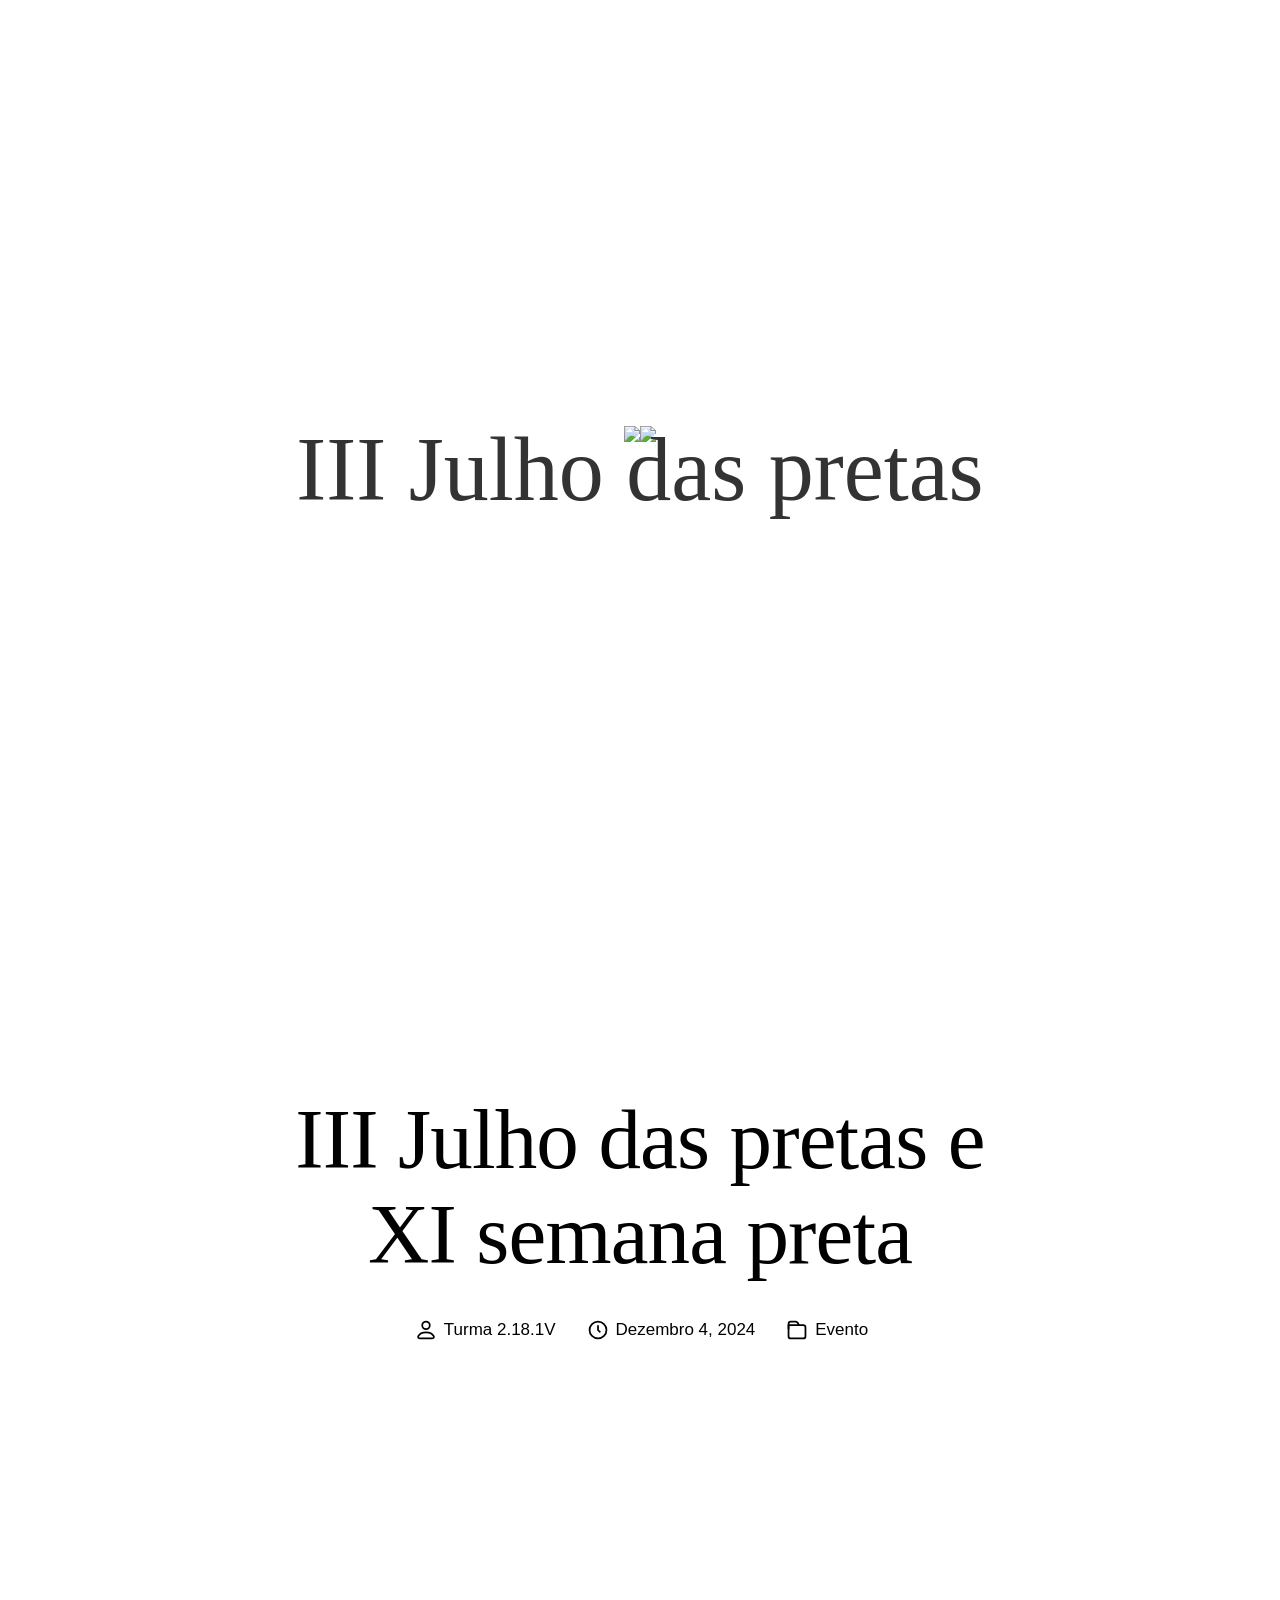
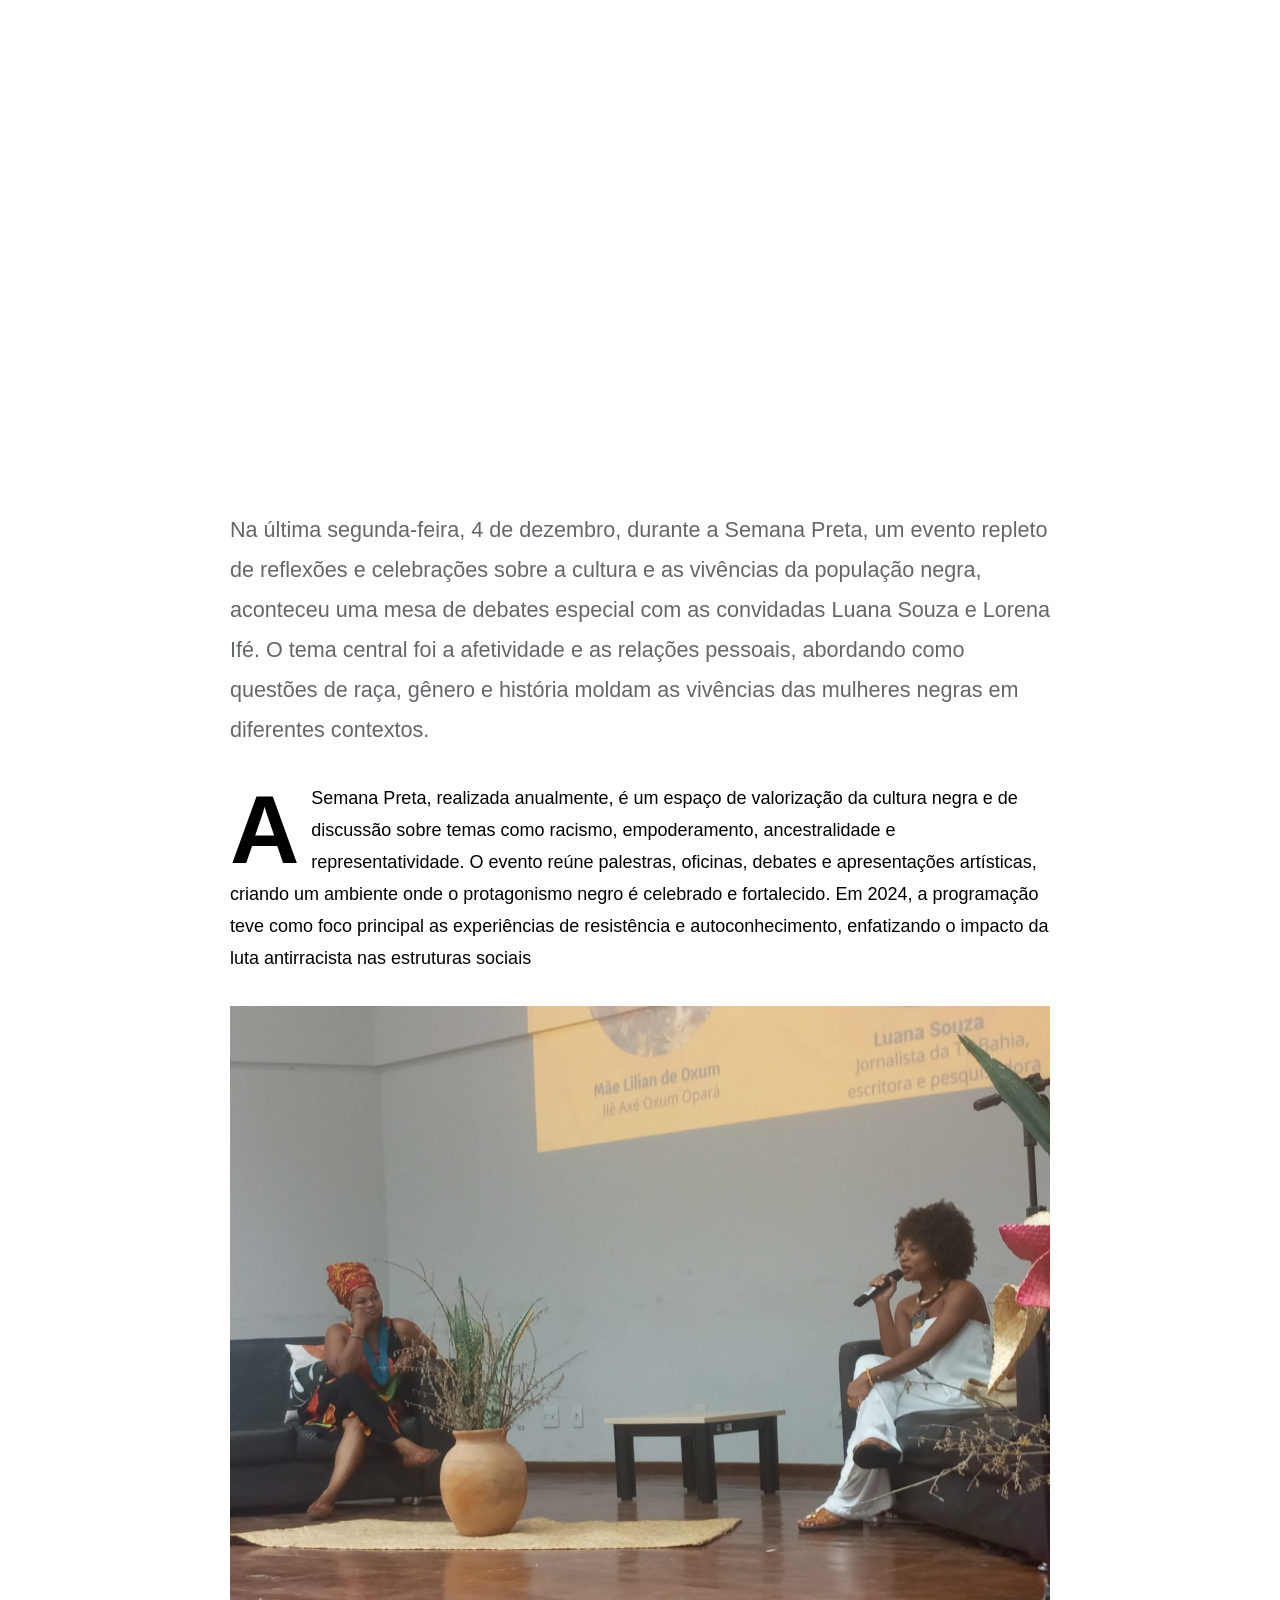
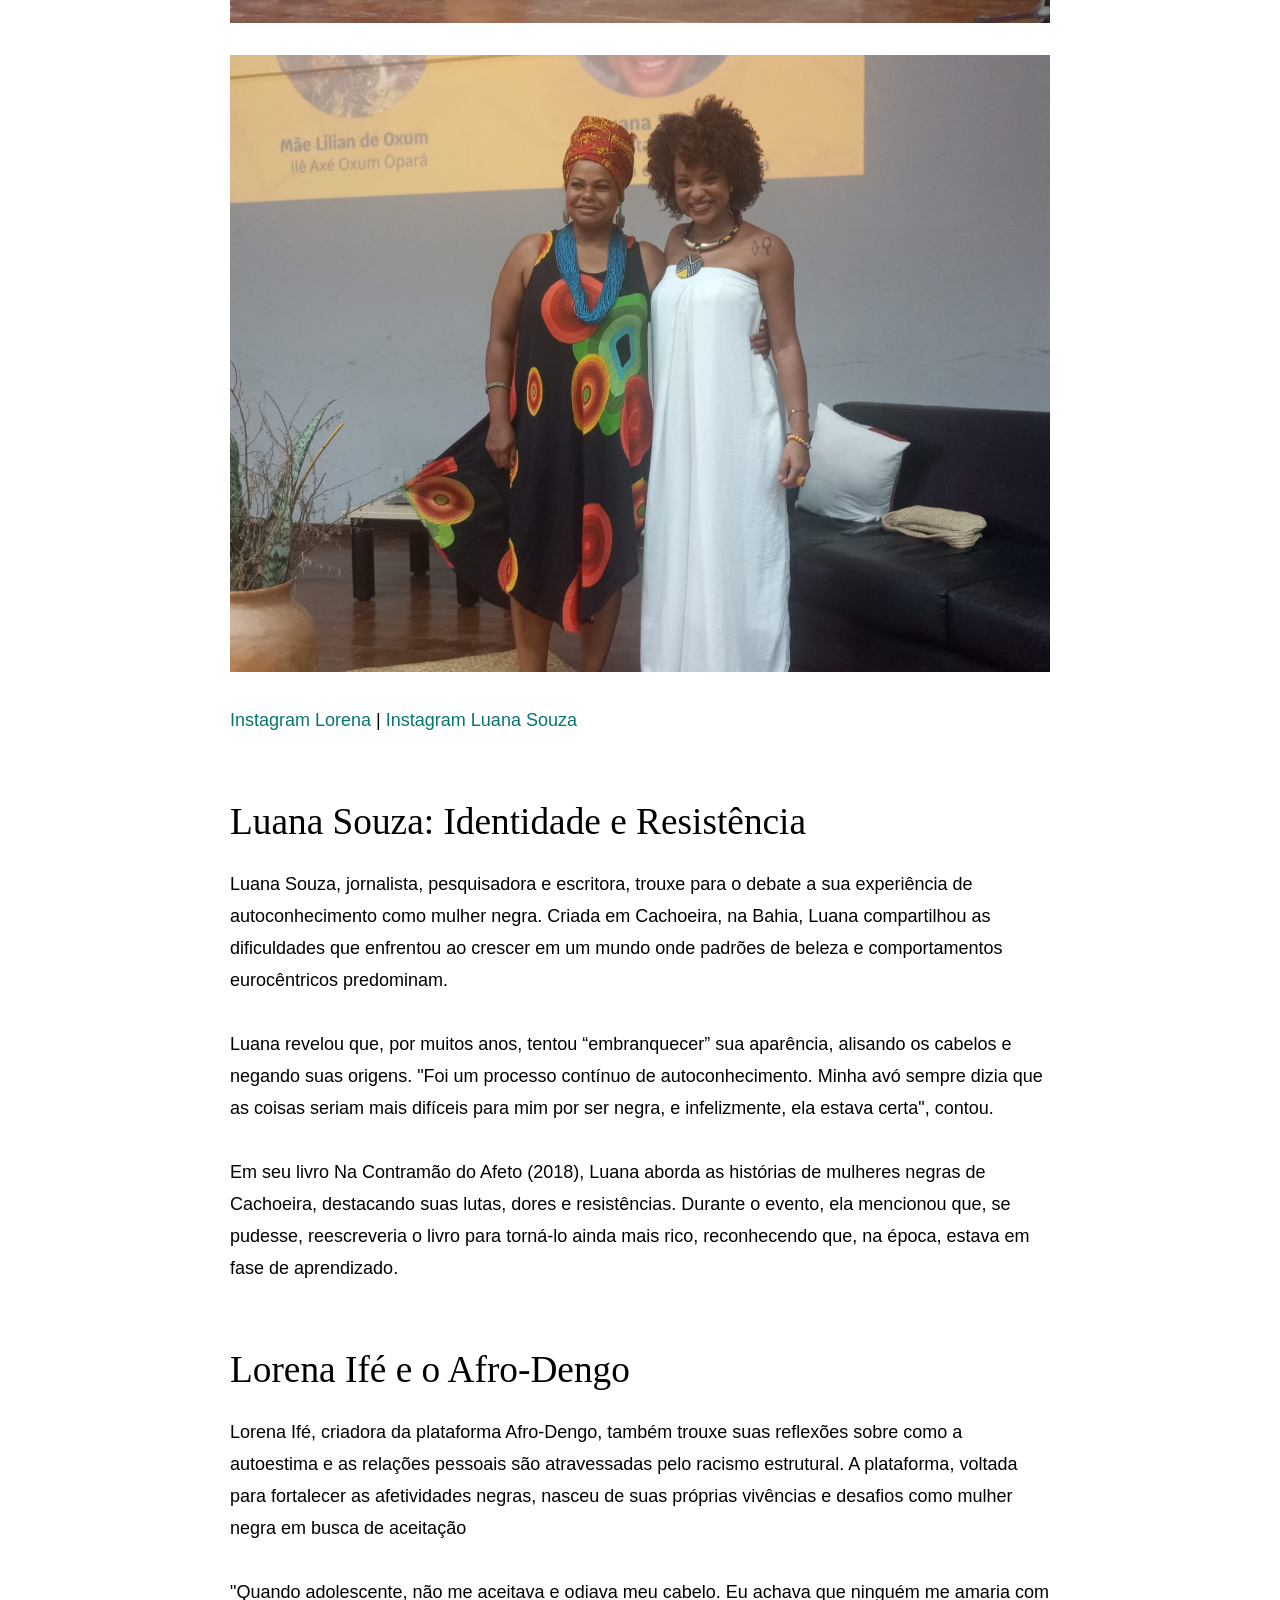
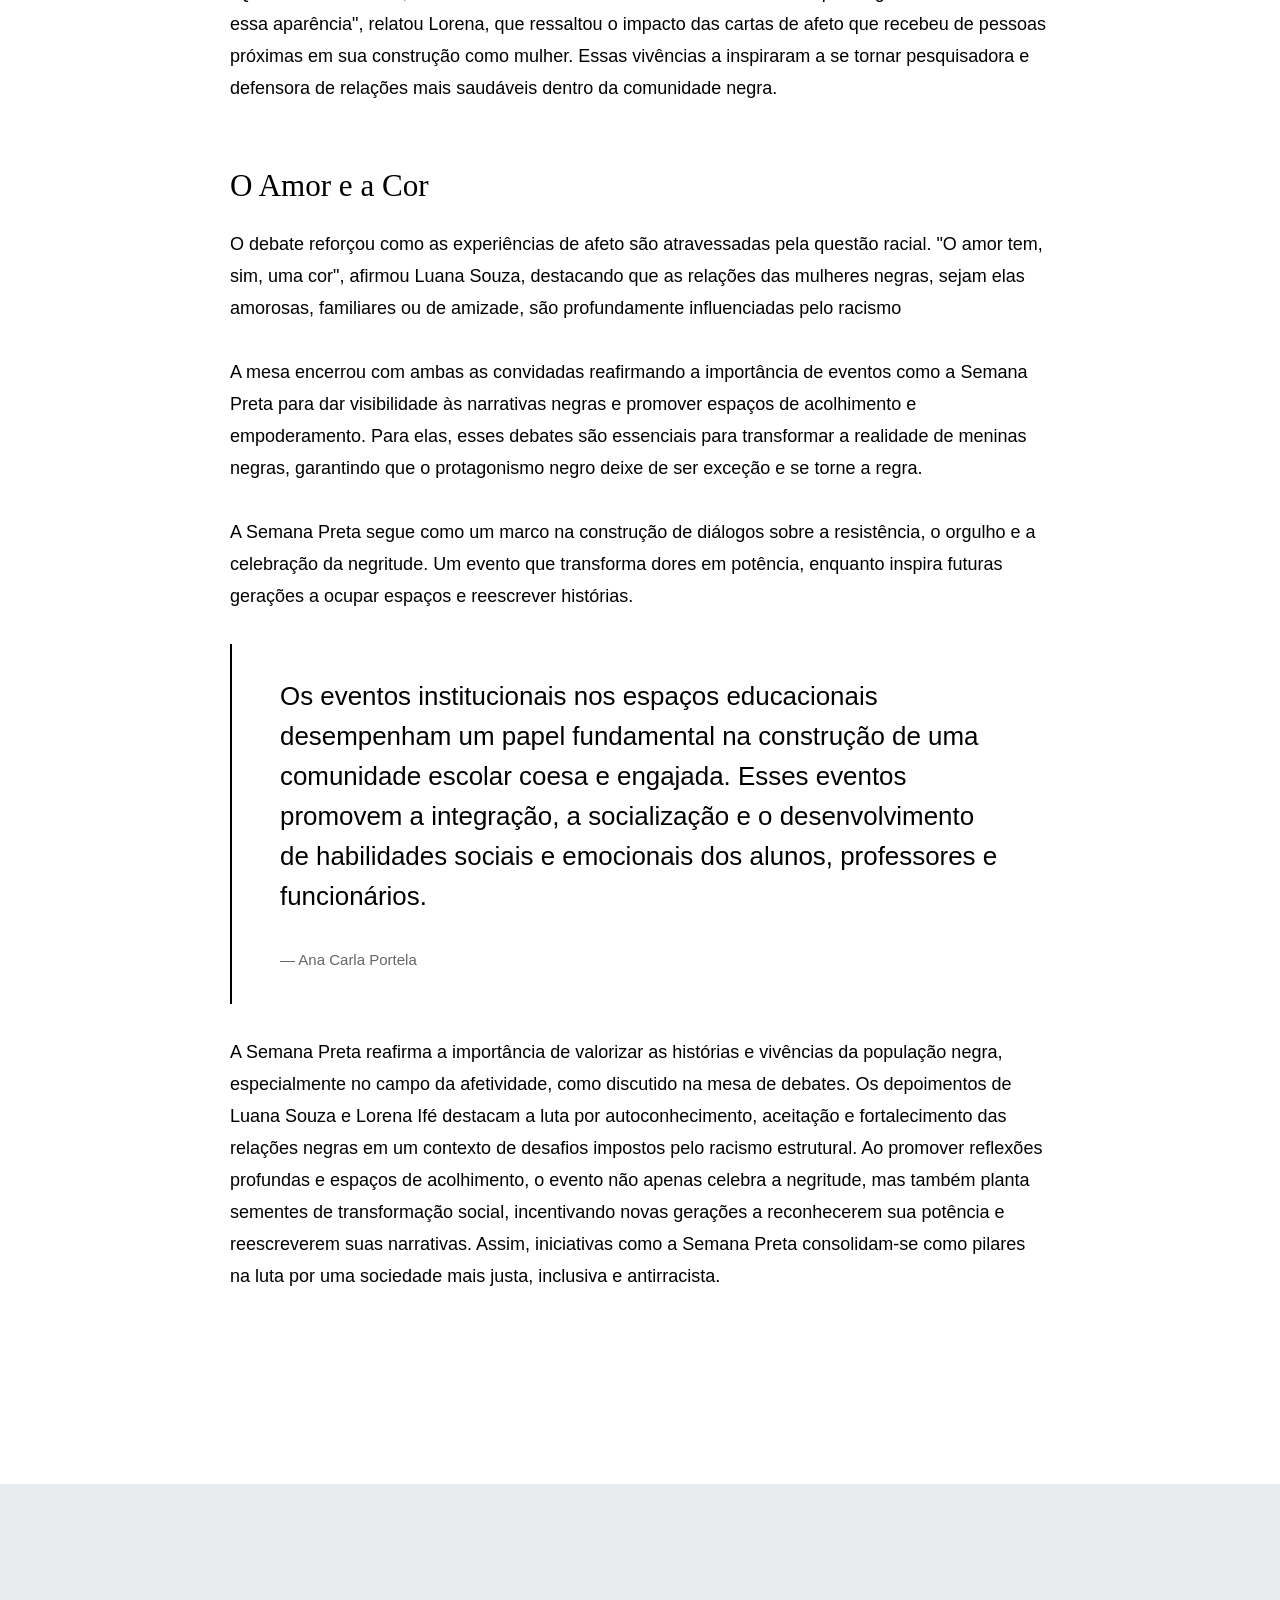
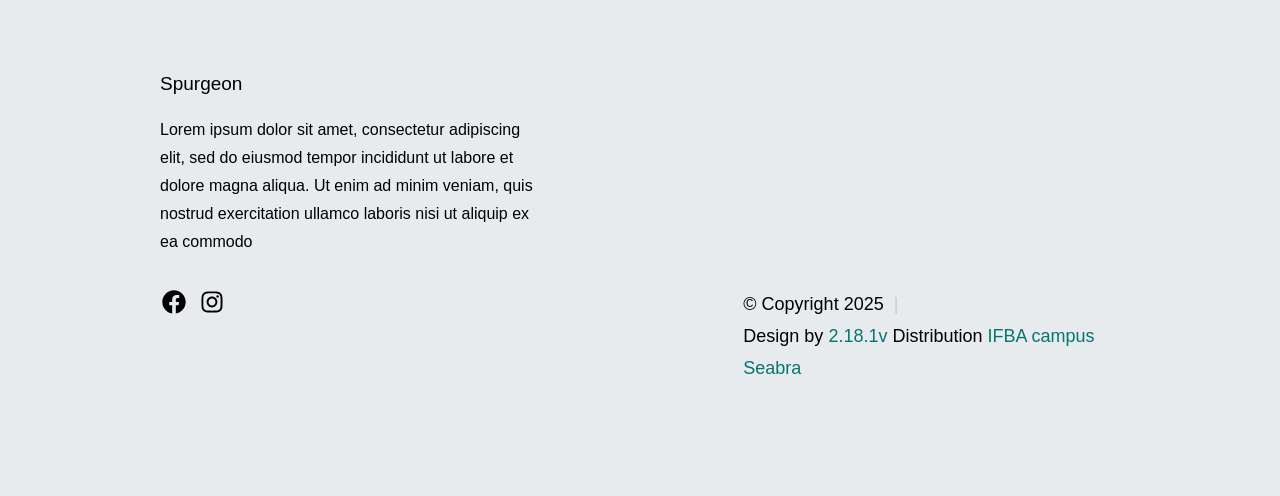
==== commit 608275e7: "inicio ediçaõ" ====
--- a/single-standard.html
+++ b/single-standard.html
@@ -44,7 +44,17 @@
 
     <section class="semana">
         <h2 id="text"> III Julho das pretas</h2>
+        <img src="images/thumbs/" id="">
+        <img src="i" id="">
+        <img src="" id="">
+        <img src="" id="">
+        <img src="" id="">
+        <img src="" id="">
+        <img src="" id="">
+        <img src="" id="">
     </section>
+
+
     <!-- page wrap
     ================================================== -->
     <div id="page" class="s-pagewrap">
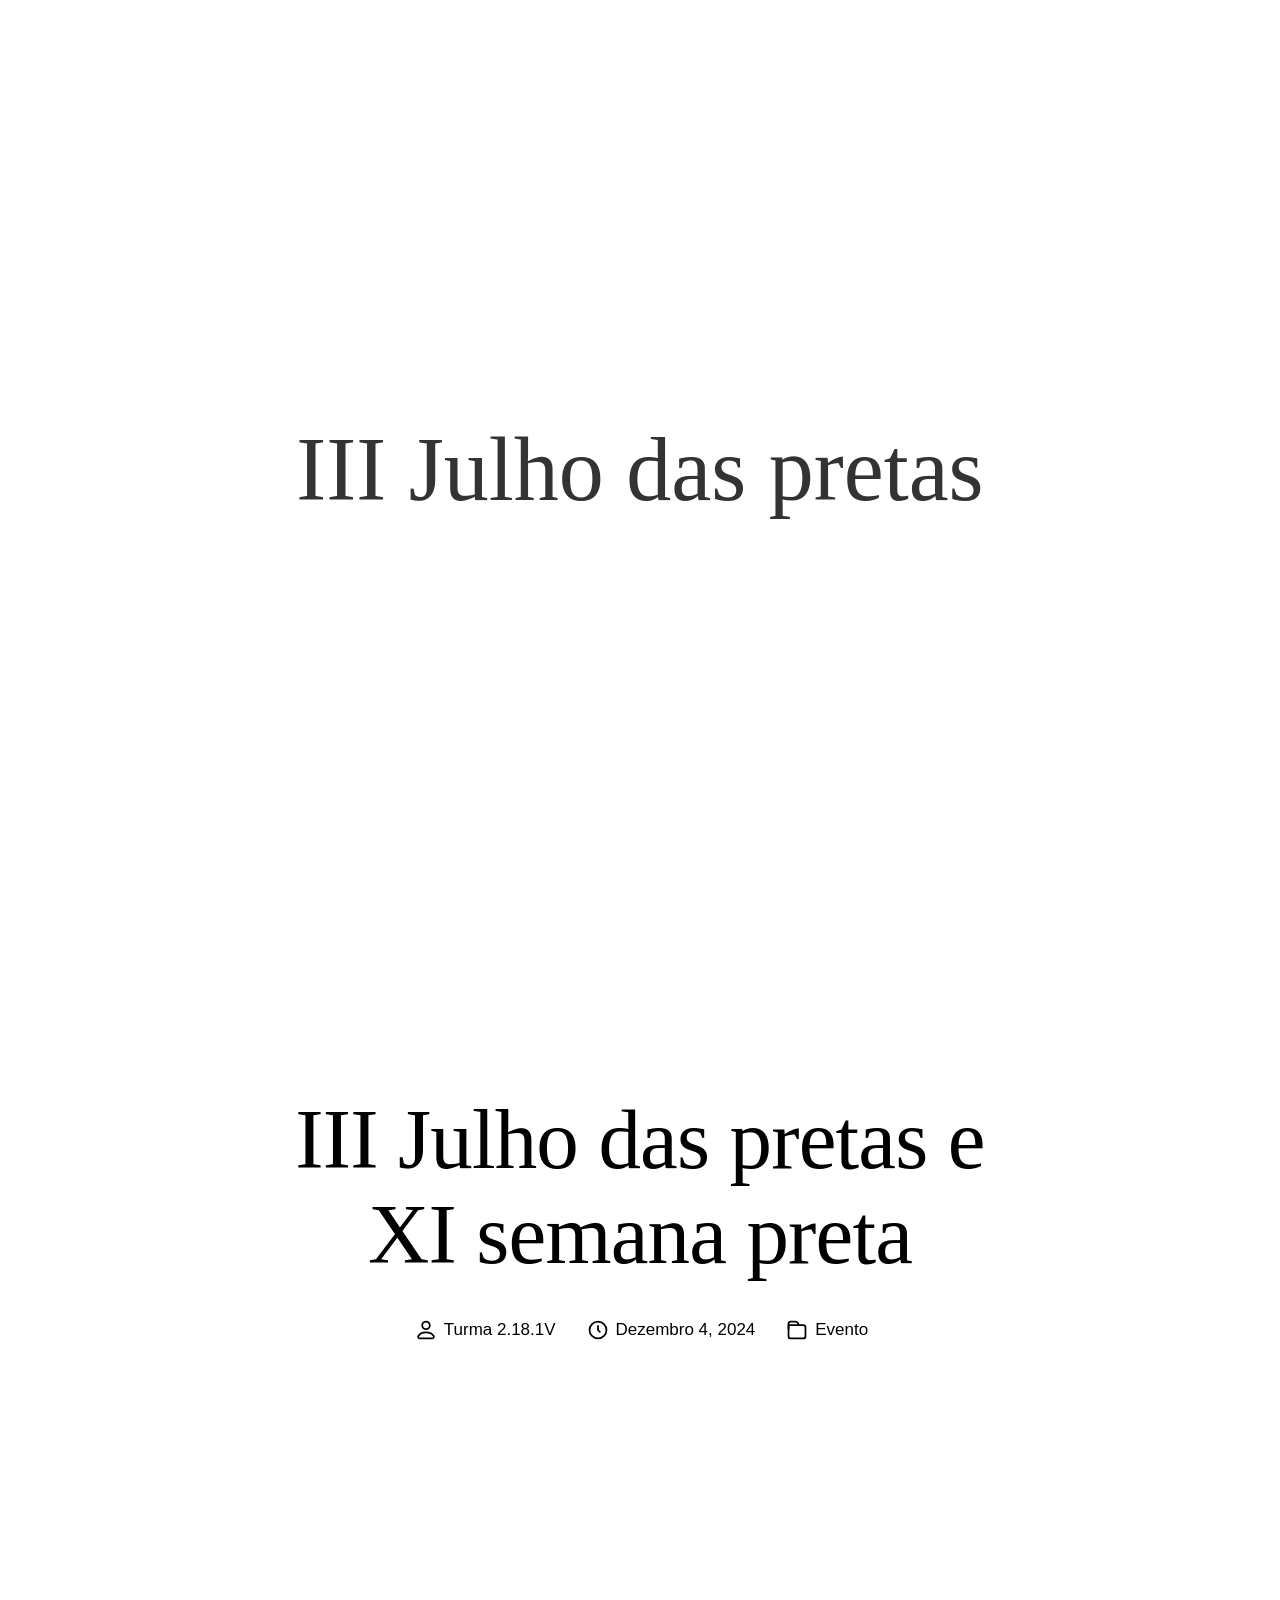
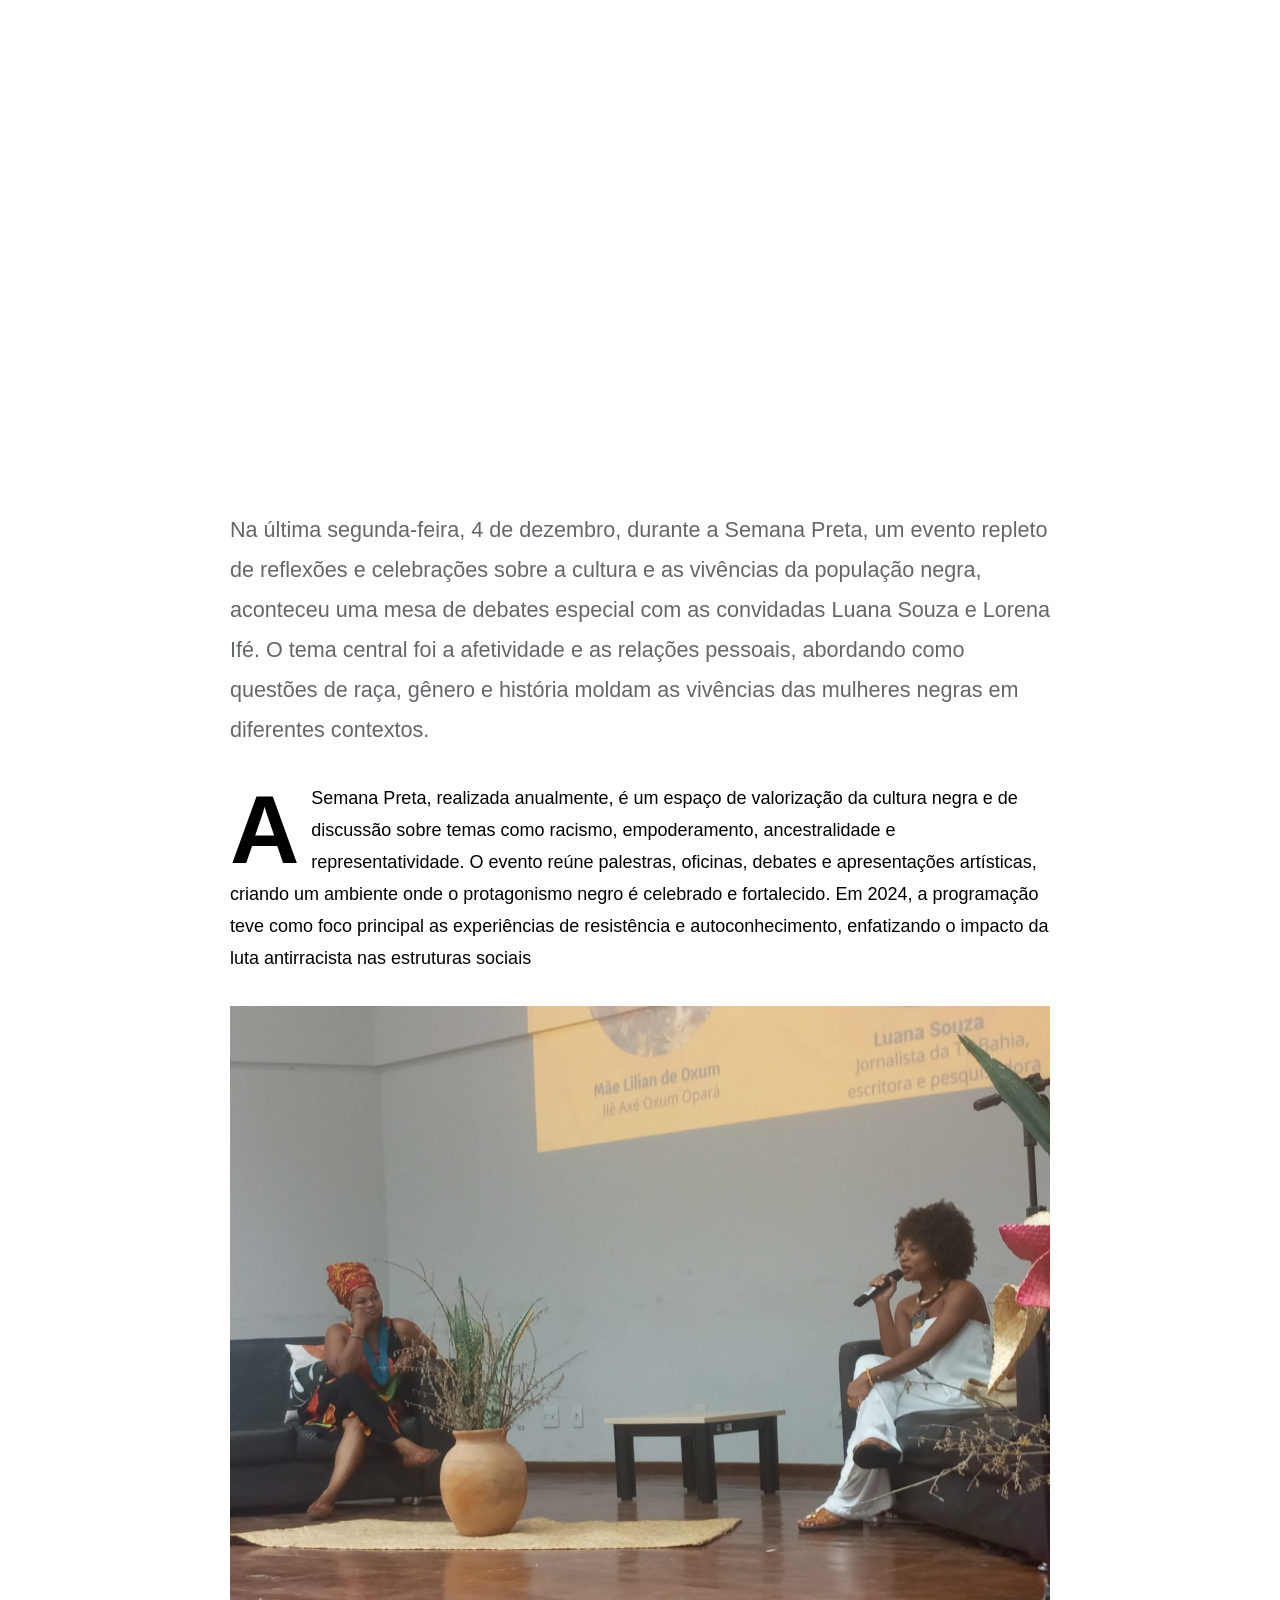
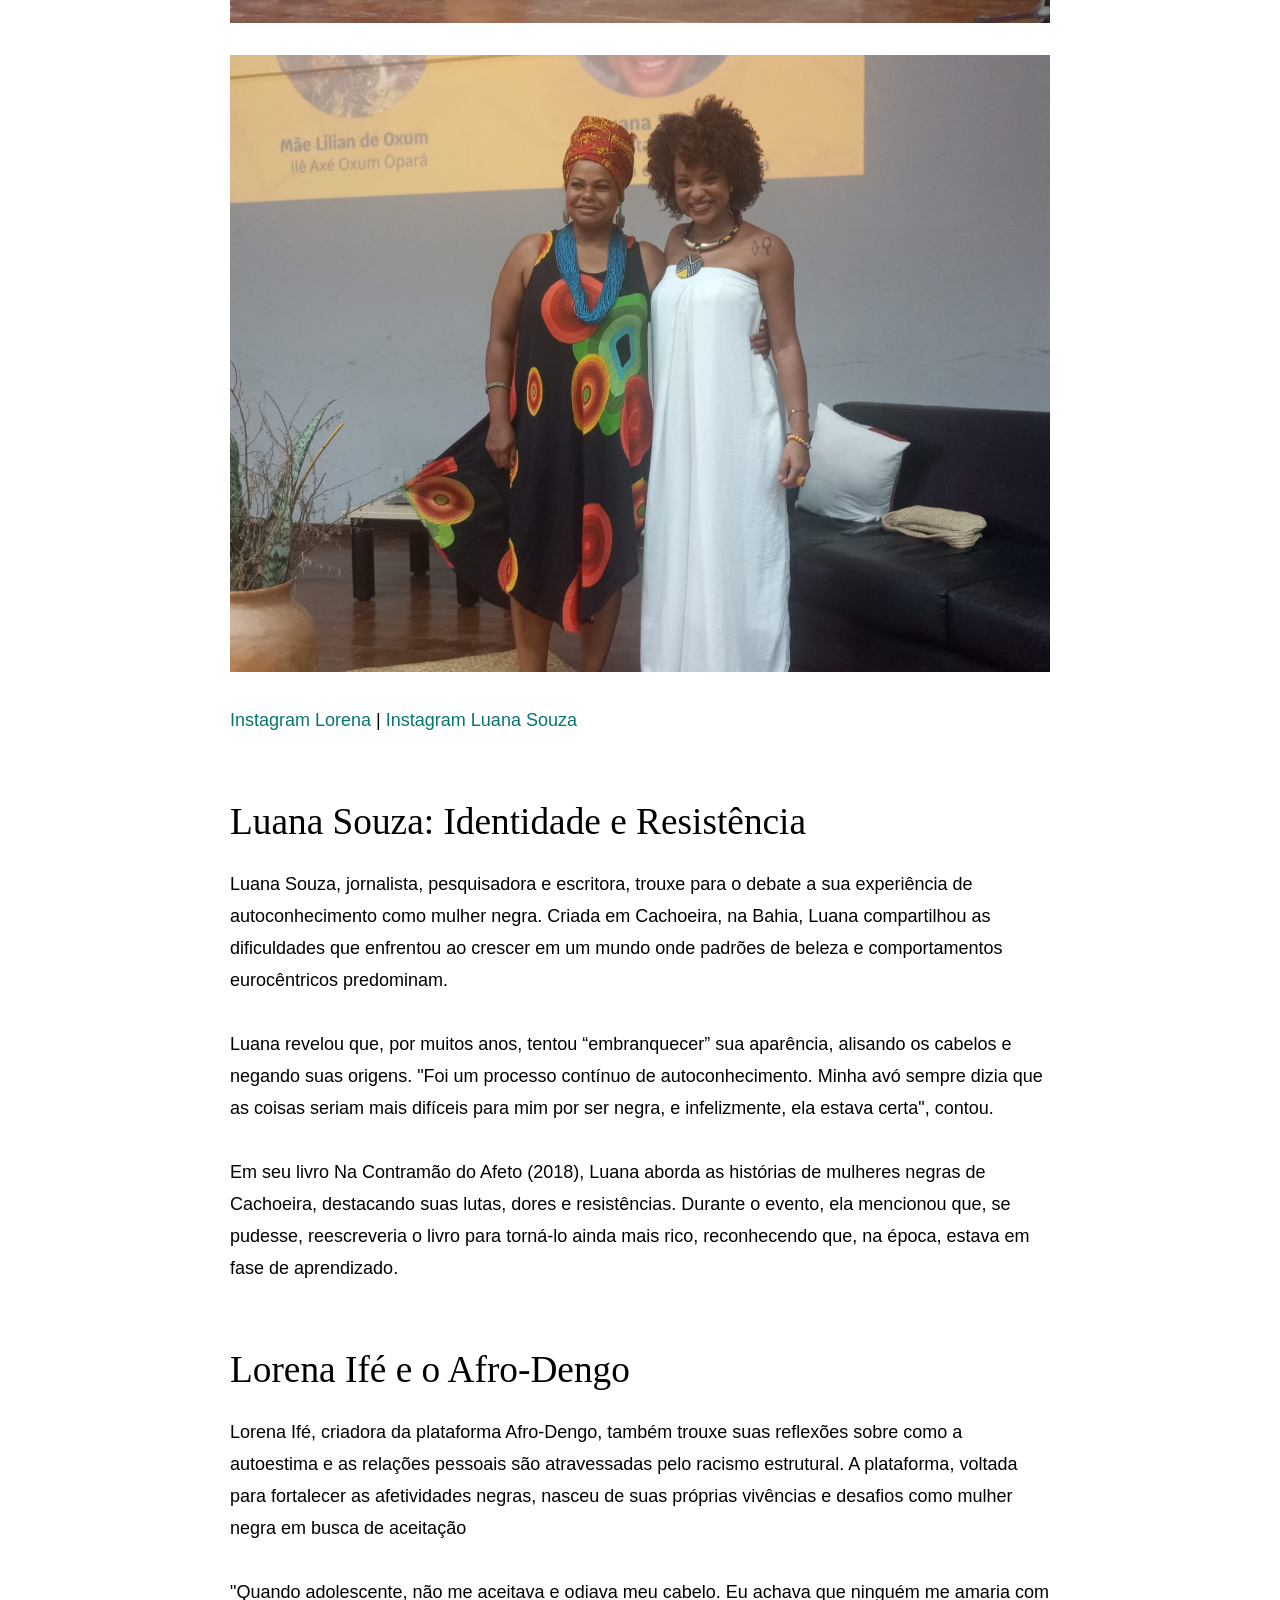
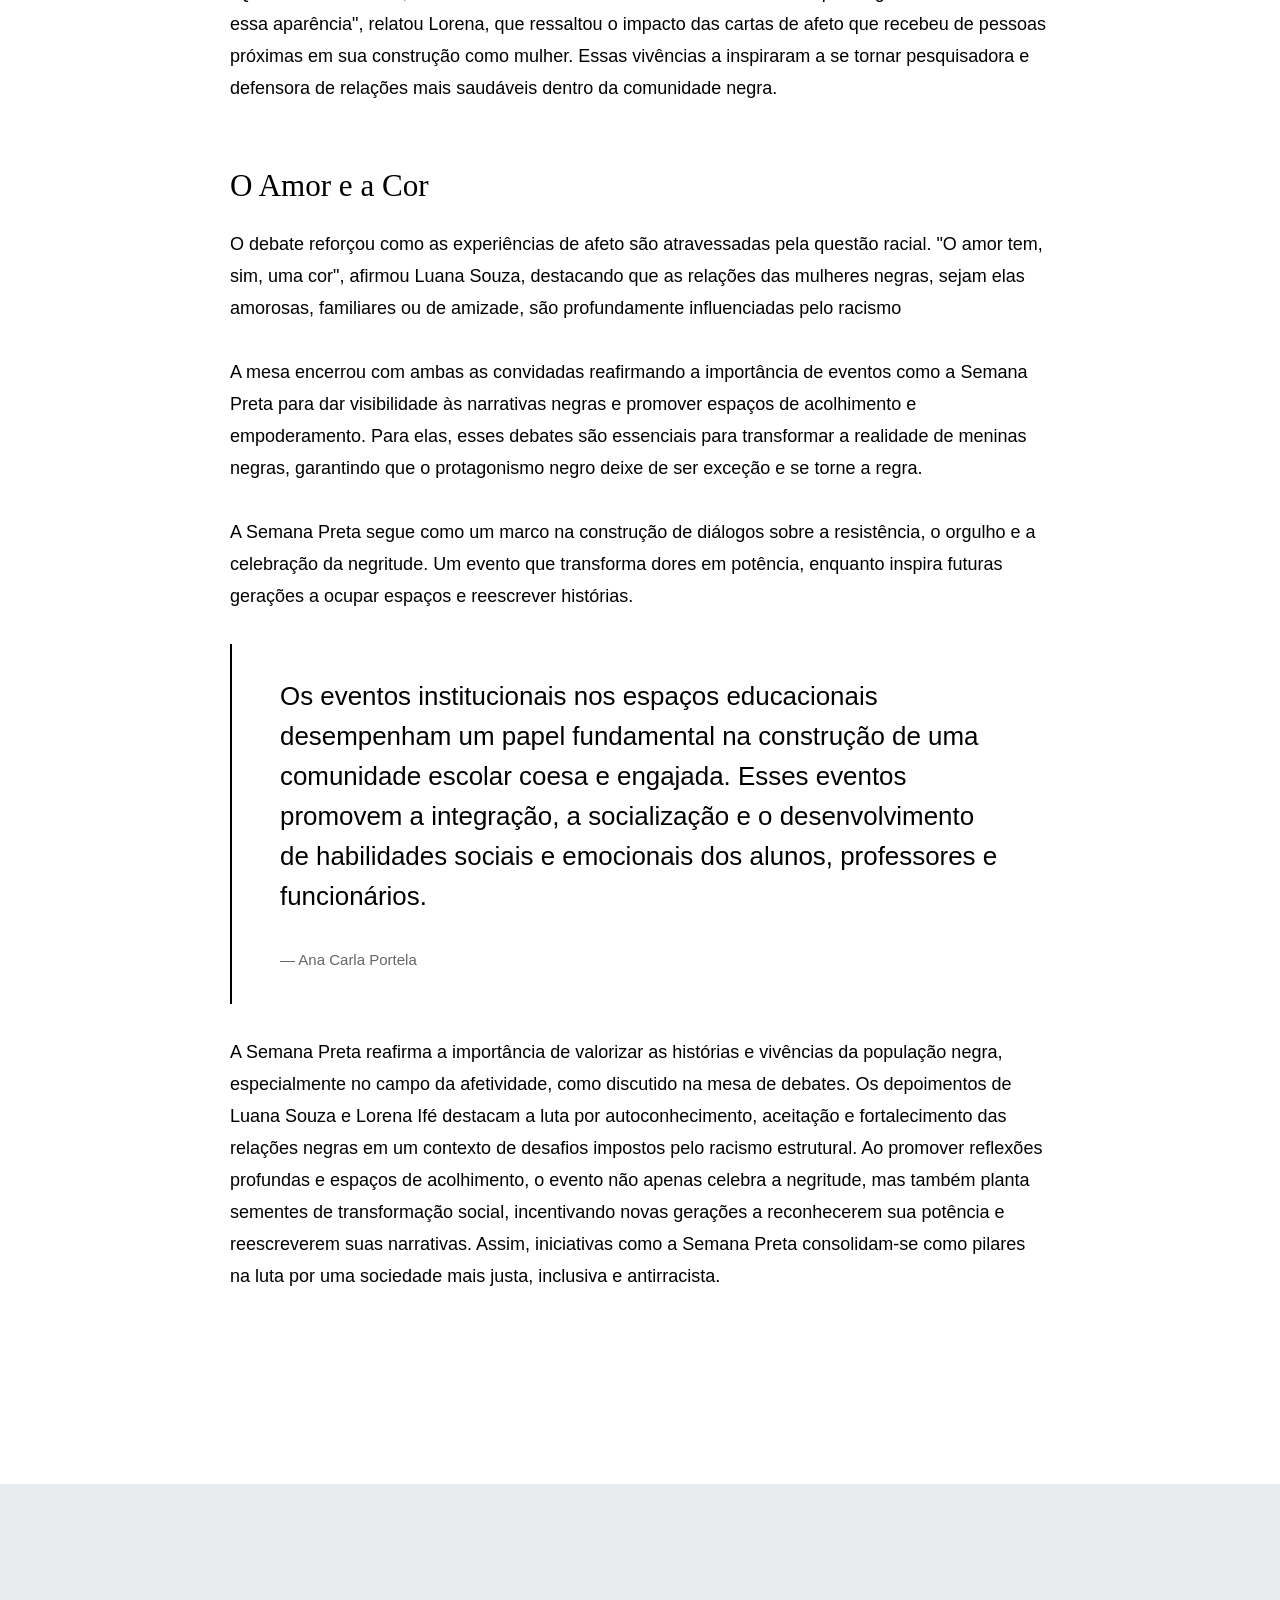
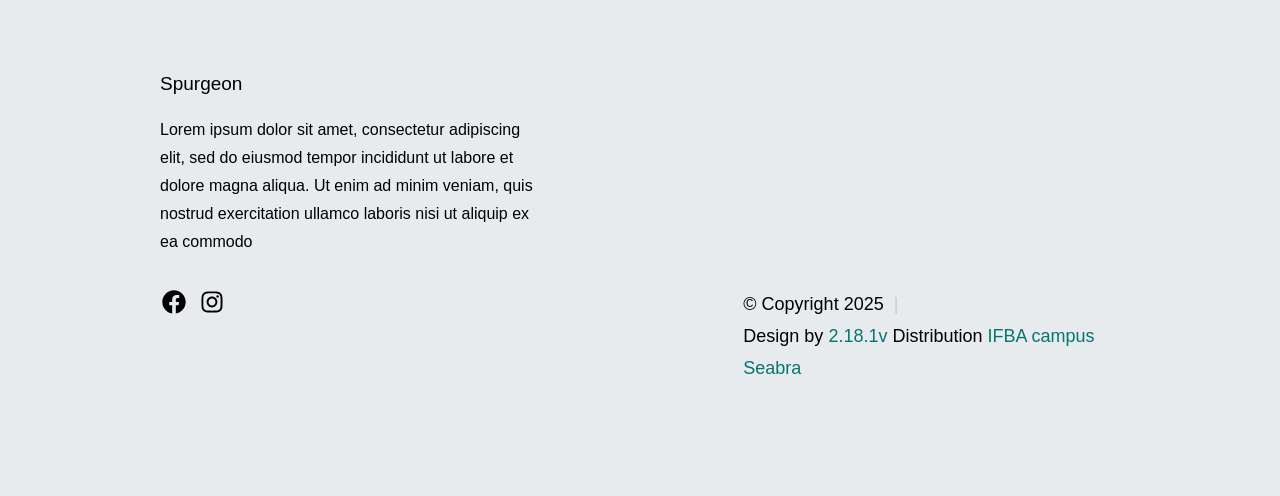
==== commit 1b2db0a5: "Revert "inicio ediçaõ" This reverts commit 608275e749d3756e74c2e7b8cb32c5d21ce97e3a." ====
--- a/single-standard.html
+++ b/single-standard.html
@@ -44,17 +44,7 @@
 
     <section class="semana">
         <h2 id="text"> III Julho das pretas</h2>
-        <img src="images/thumbs/" id="">
-        <img src="i" id="">
-        <img src="" id="">
-        <img src="" id="">
-        <img src="" id="">
-        <img src="" id="">
-        <img src="" id="">
-        <img src="" id="">
     </section>
-
-
     <!-- page wrap
     ================================================== -->
     <div id="page" class="s-pagewrap">
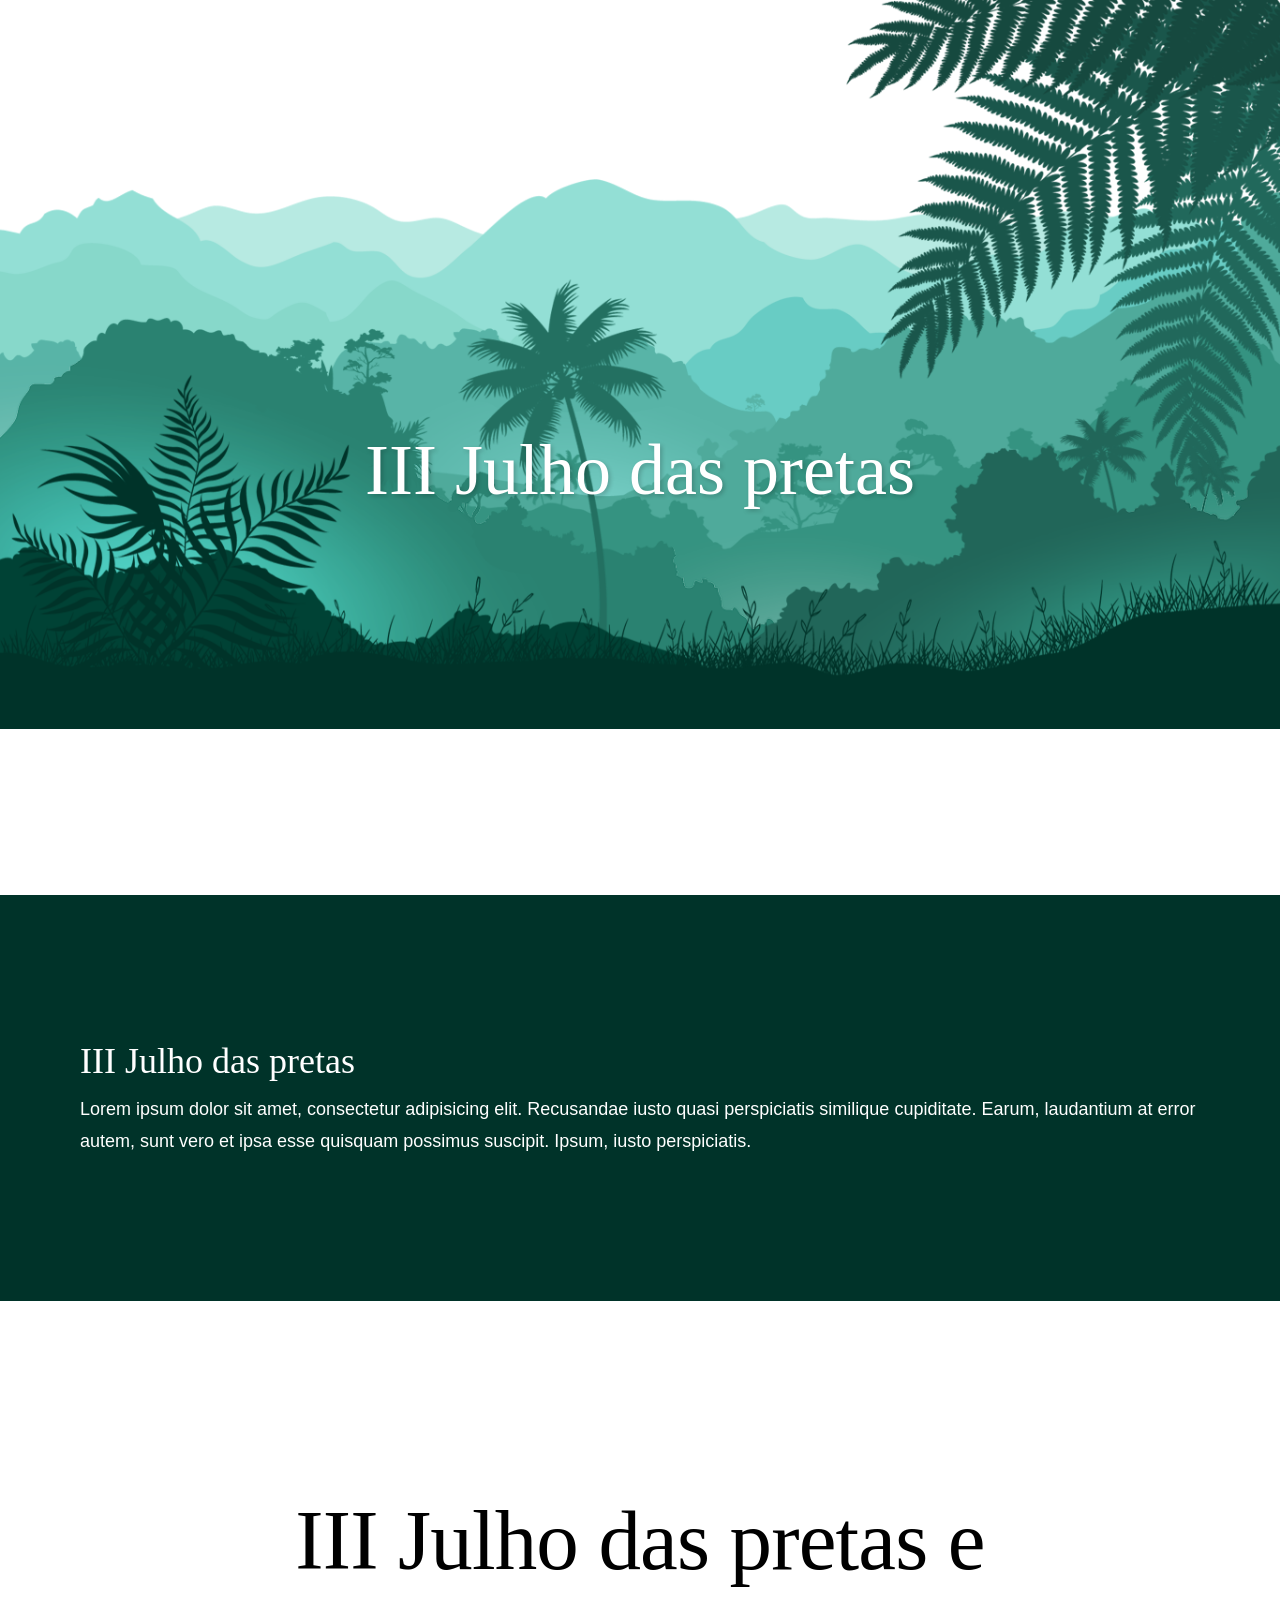
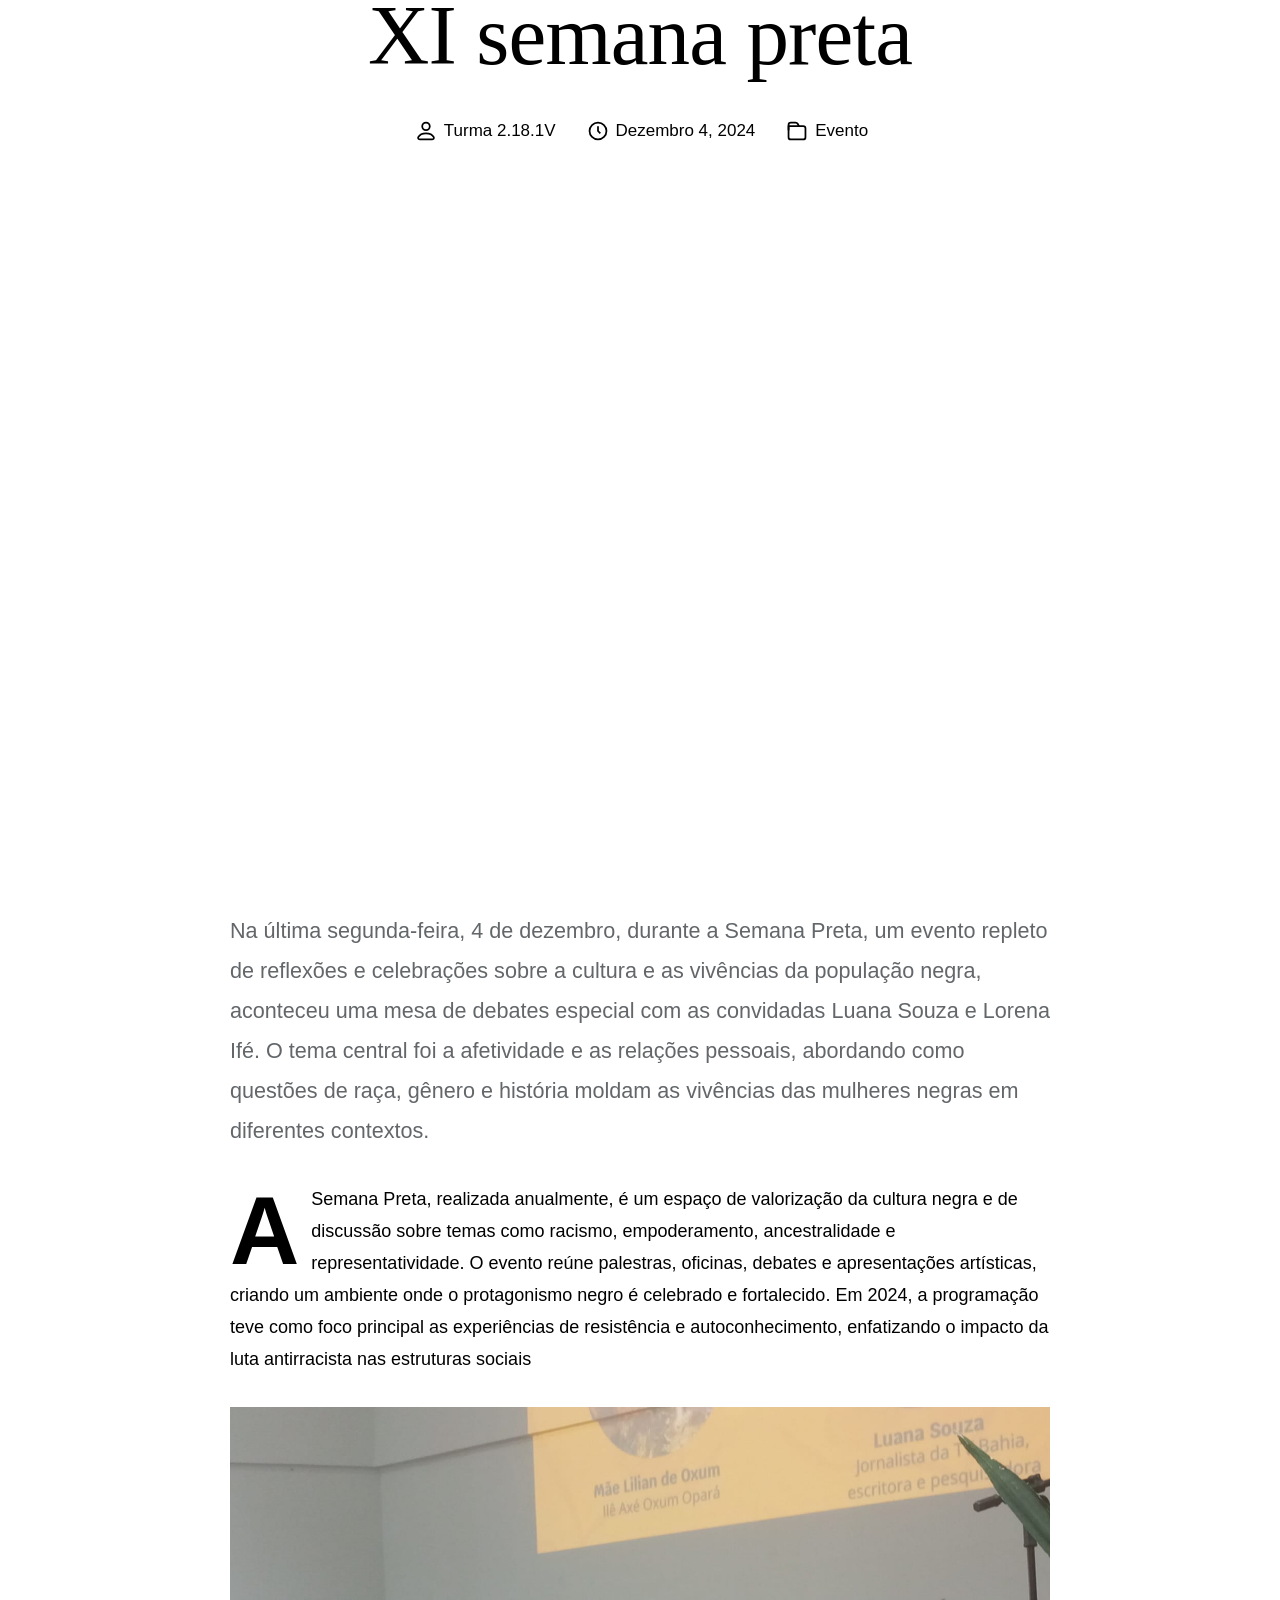
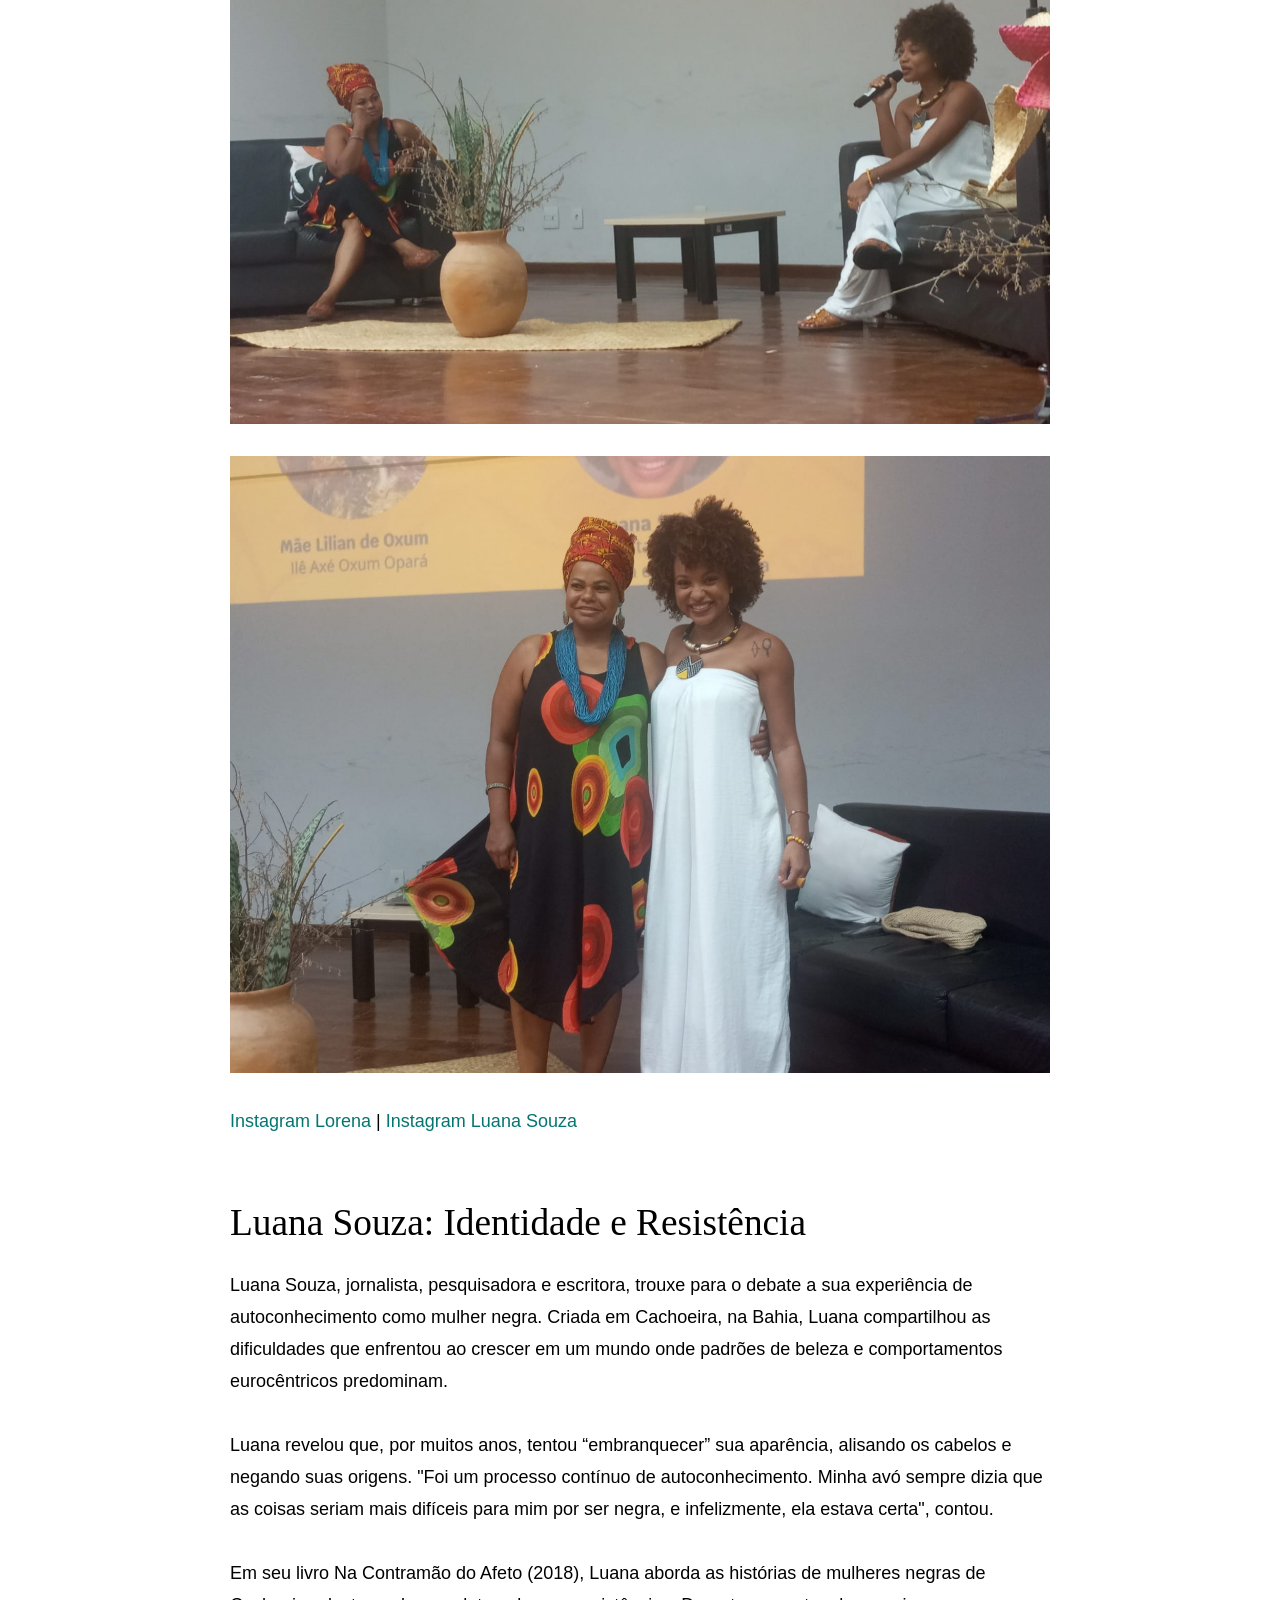
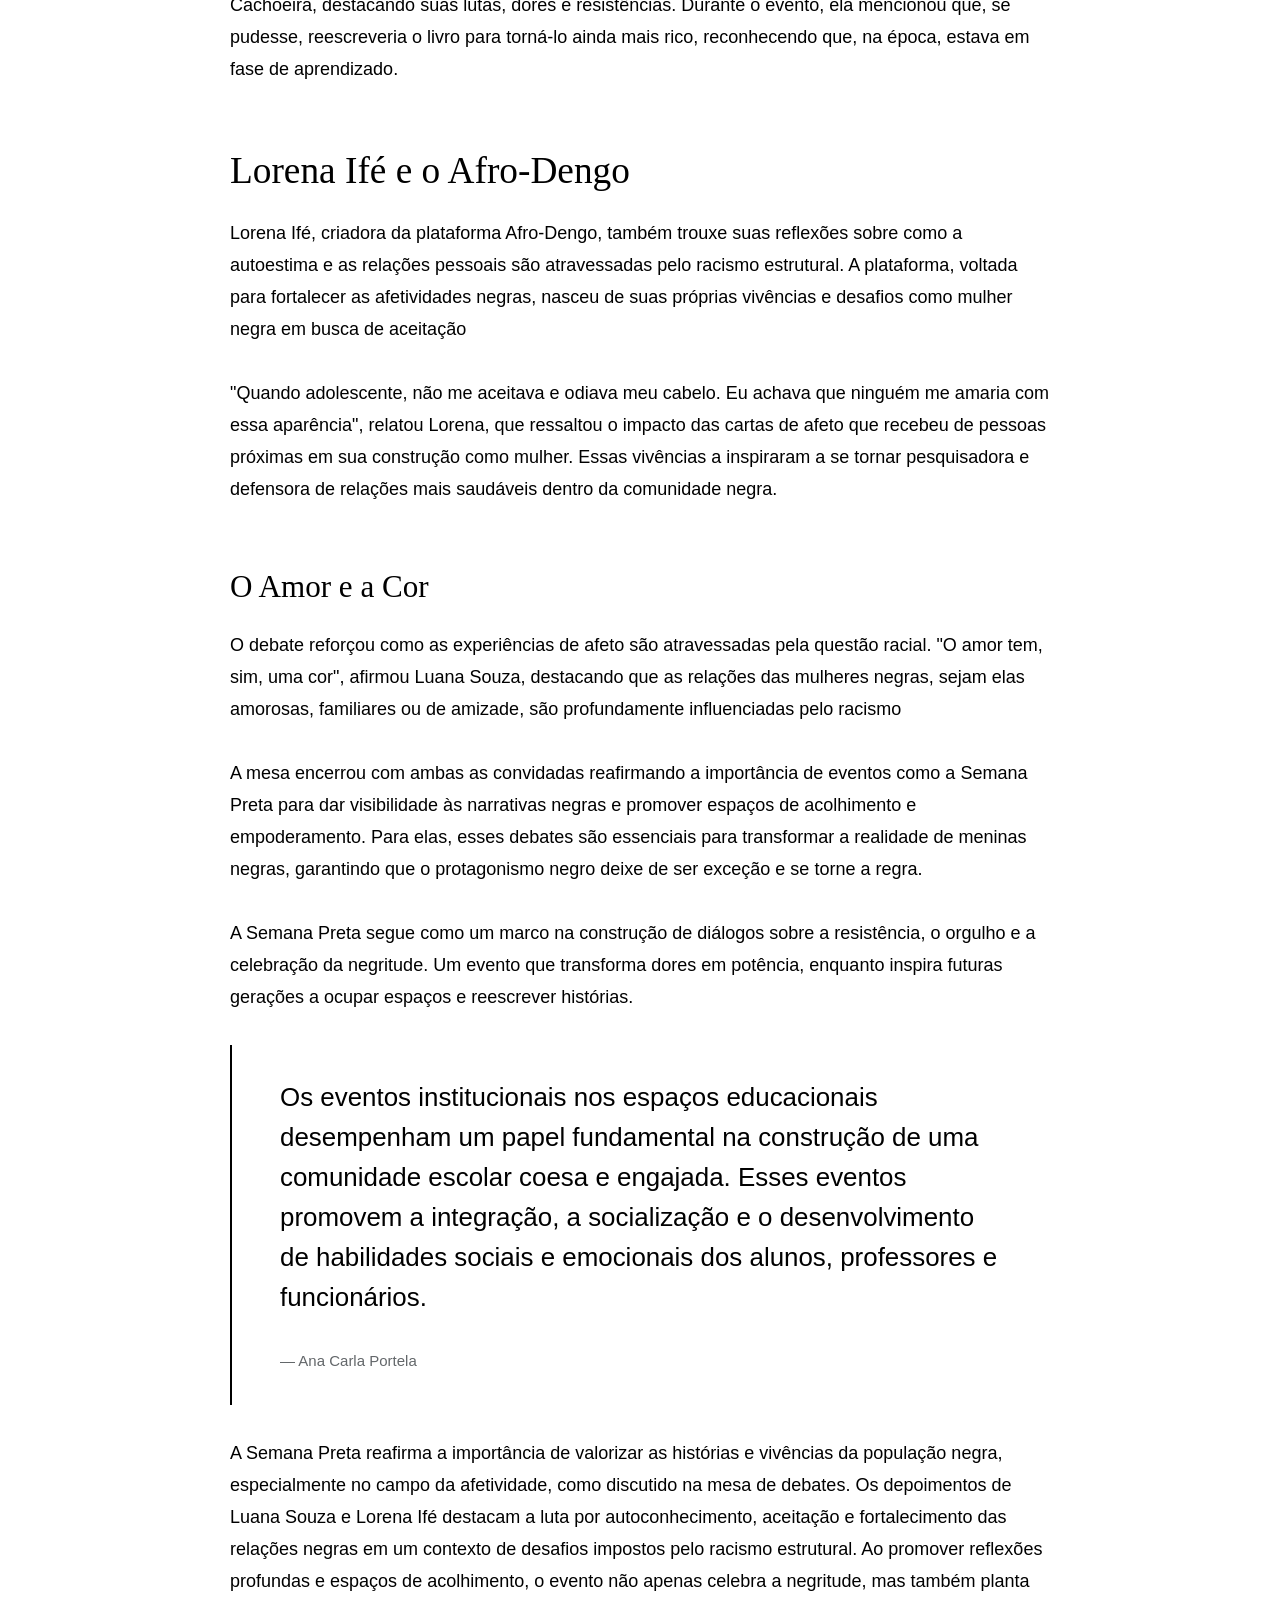
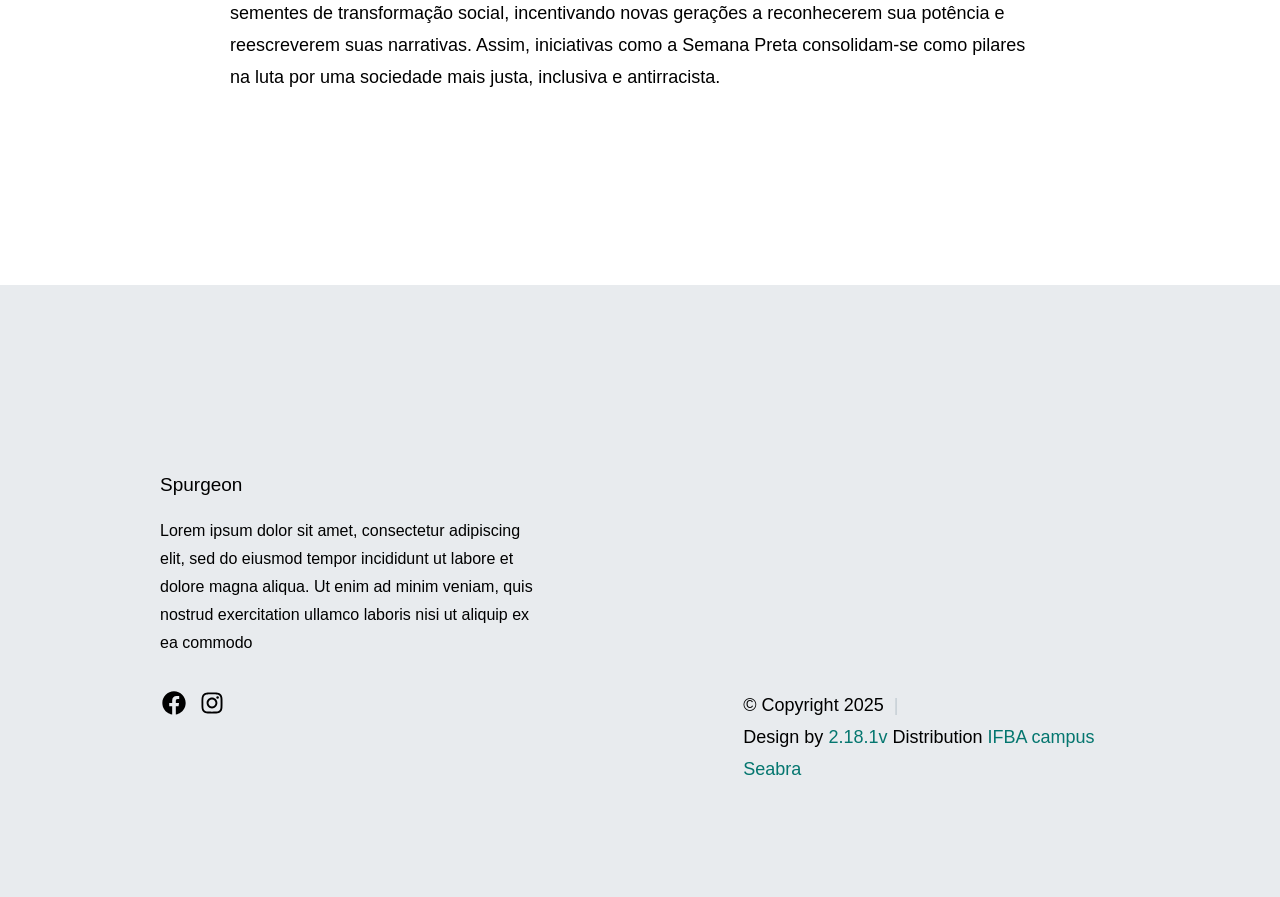
==== commit 4d2ad553: "parte inicial da pagina falta organizar algumas coisa" ====
--- a/single-standard.html
+++ b/single-standard.html
@@ -33,6 +33,11 @@
 
 
     <!-- preloader
+
+
+
+
+
     ================================================== -->
     <div id="preloader">
         <div id="loader" class="dots-fade">
@@ -43,11 +48,29 @@
     </div>
 
     <section class="semana">
+       <img src="images/hill1.png" id="hill1">
+        <img src="images/hill2.png" id="hill2">
+        <img src="images/hill3.png" id="hill3">
+        <img src="images/hill4.png" id="hill4">
+        <img src="images/hill5.png" id="hill5">
+        <img src="images/tree.png" id="tree">
         <h2 id="text"> III Julho das pretas</h2>
+        <img src="images/leaf.png" id="leaf">
+        <img src="images/plant.png" id="plant">
     </section>
+    <section class="sec">
+        <h2>III Julho das pretas</h2>
+        <p>Lorem ipsum dolor sit amet, consectetur adipisicing elit. Recusandae iusto quasi perspiciatis similique cupiditate. Earum, laudantium at error autem, sunt vero et ipsa esse quisquam possimus suscipit. Ipsum, iusto perspiciatis. <br> <br></p>
+    </section>
+
+    <script src="main.js"></script>
+
     <!-- page wrap
     ================================================== -->
     <div id="page" class="s-pagewrap">
+
+
+
 
 
         <!-- # site header 
--- a/css/styles.css
+++ b/css/styles.css
@@ -77,21 +77,62 @@
 /* ------------------------------------------------------------------- 
  * ## fonts 
  * ------------------------------------------------------------------- */
+
+ body{
+    background-color: #003329;
+    min-height: 100vh;
+    margin: 0;
+    padding: 0;
+    /*overflow-x: hidden;*/
+ }
+
  .semana{
     position: relative;
     display: flex;
     justify-content: center;
     align-items: center;
     height: 100vh;
+    overflow: hidden; 
+    margin-bottom: -5px;
+
+
 
  }
 
  #text {
     position: absolute;
-    font-size: 5em;
-    color: #333;
+    font-size: 4em;
+    color: #fff;
+    text-shadow: 2px 2px 4px rgba(0, 0, 0, .2);
  }
 
+ .semana img {
+    position: absolute;
+    top: 0;
+    left: 0;
+    width: 100%;
+    pointer-events: none;
+ }
+
+ .sec {
+    position: relative;
+    background: #003329;
+    padding: 80px;
+    margin-top: -5px;
+ }
+
+ .sec h2{
+    font-size: 2em;
+    color: #fff;
+    margin-bottom: 10px;
+
+ }
+
+.sec p {
+    font-size: 1em;
+    color: #fff;
+    font-weight: 300;
+ }
  
 @import url("https://fonts.googleapis.com/css2?family=Castoro:ital@0;1&family=Inter:wght@300;400;500;600;700&display=swap");
 
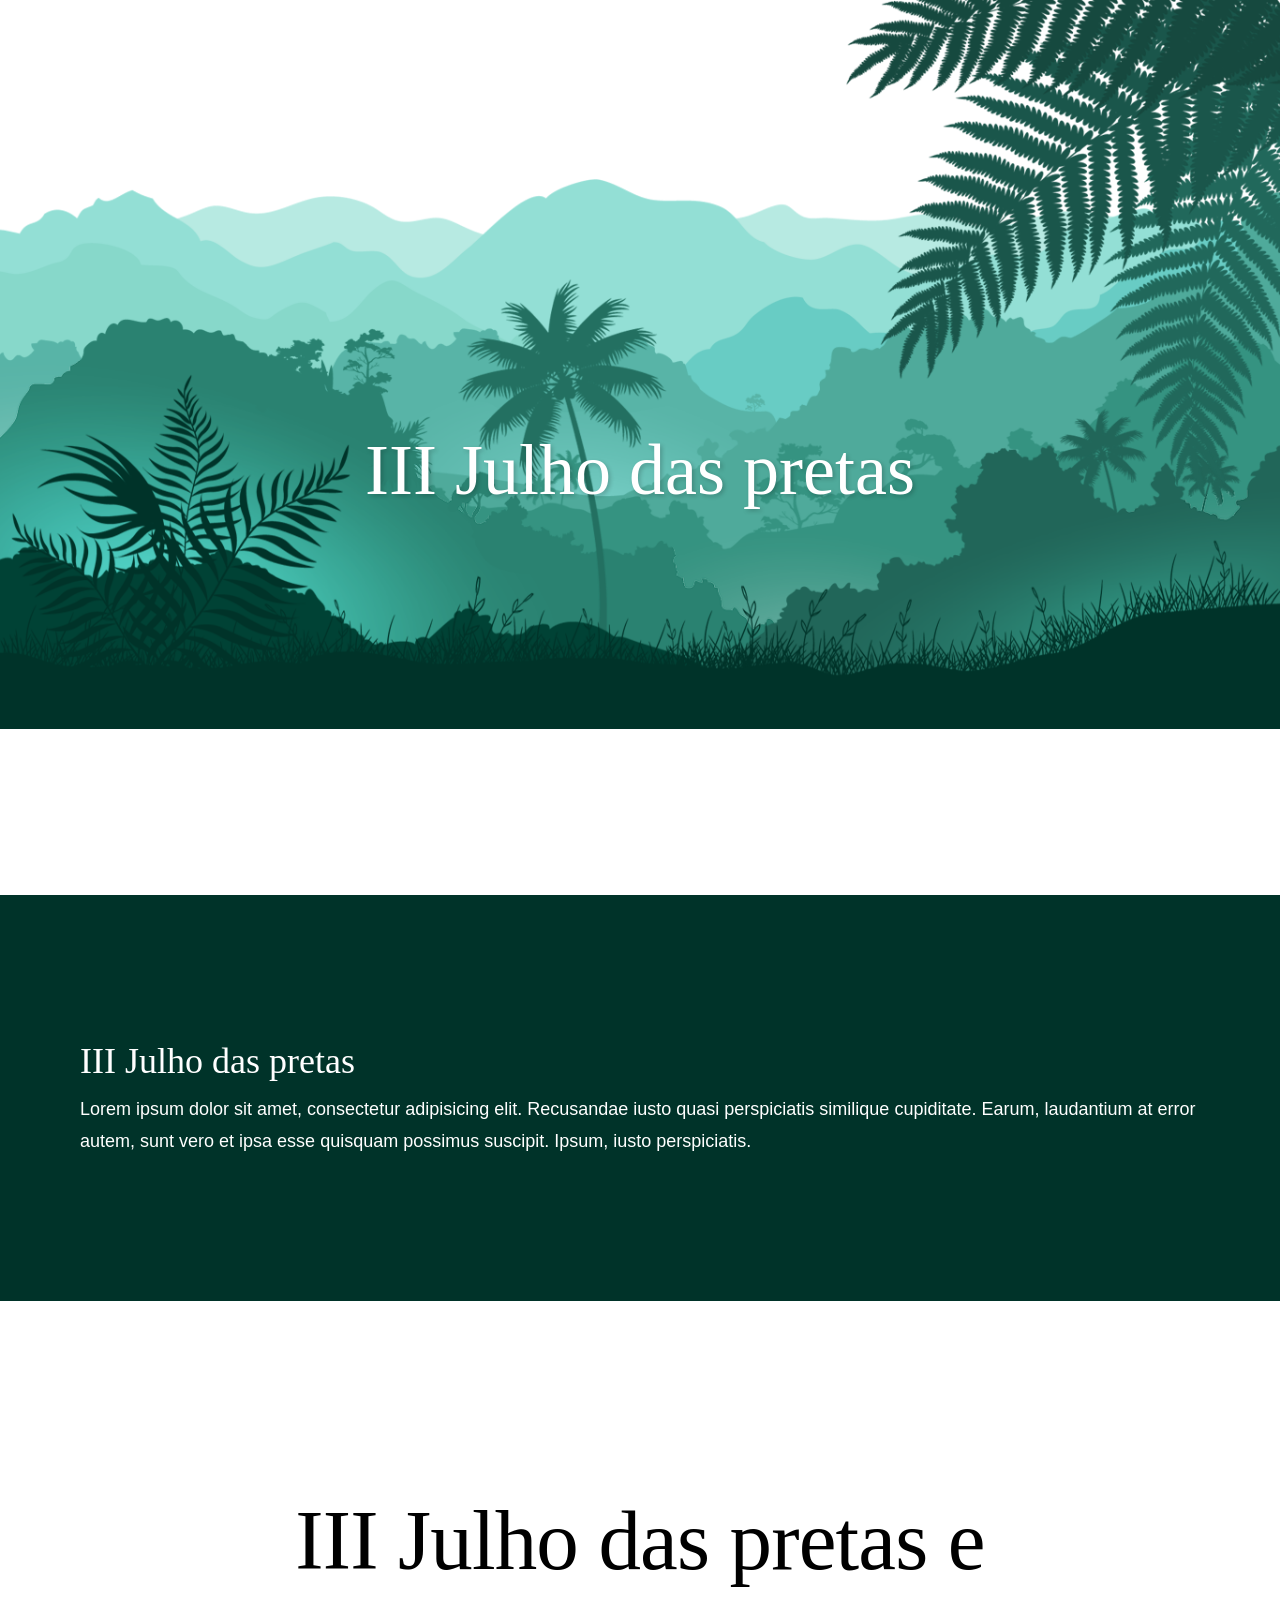
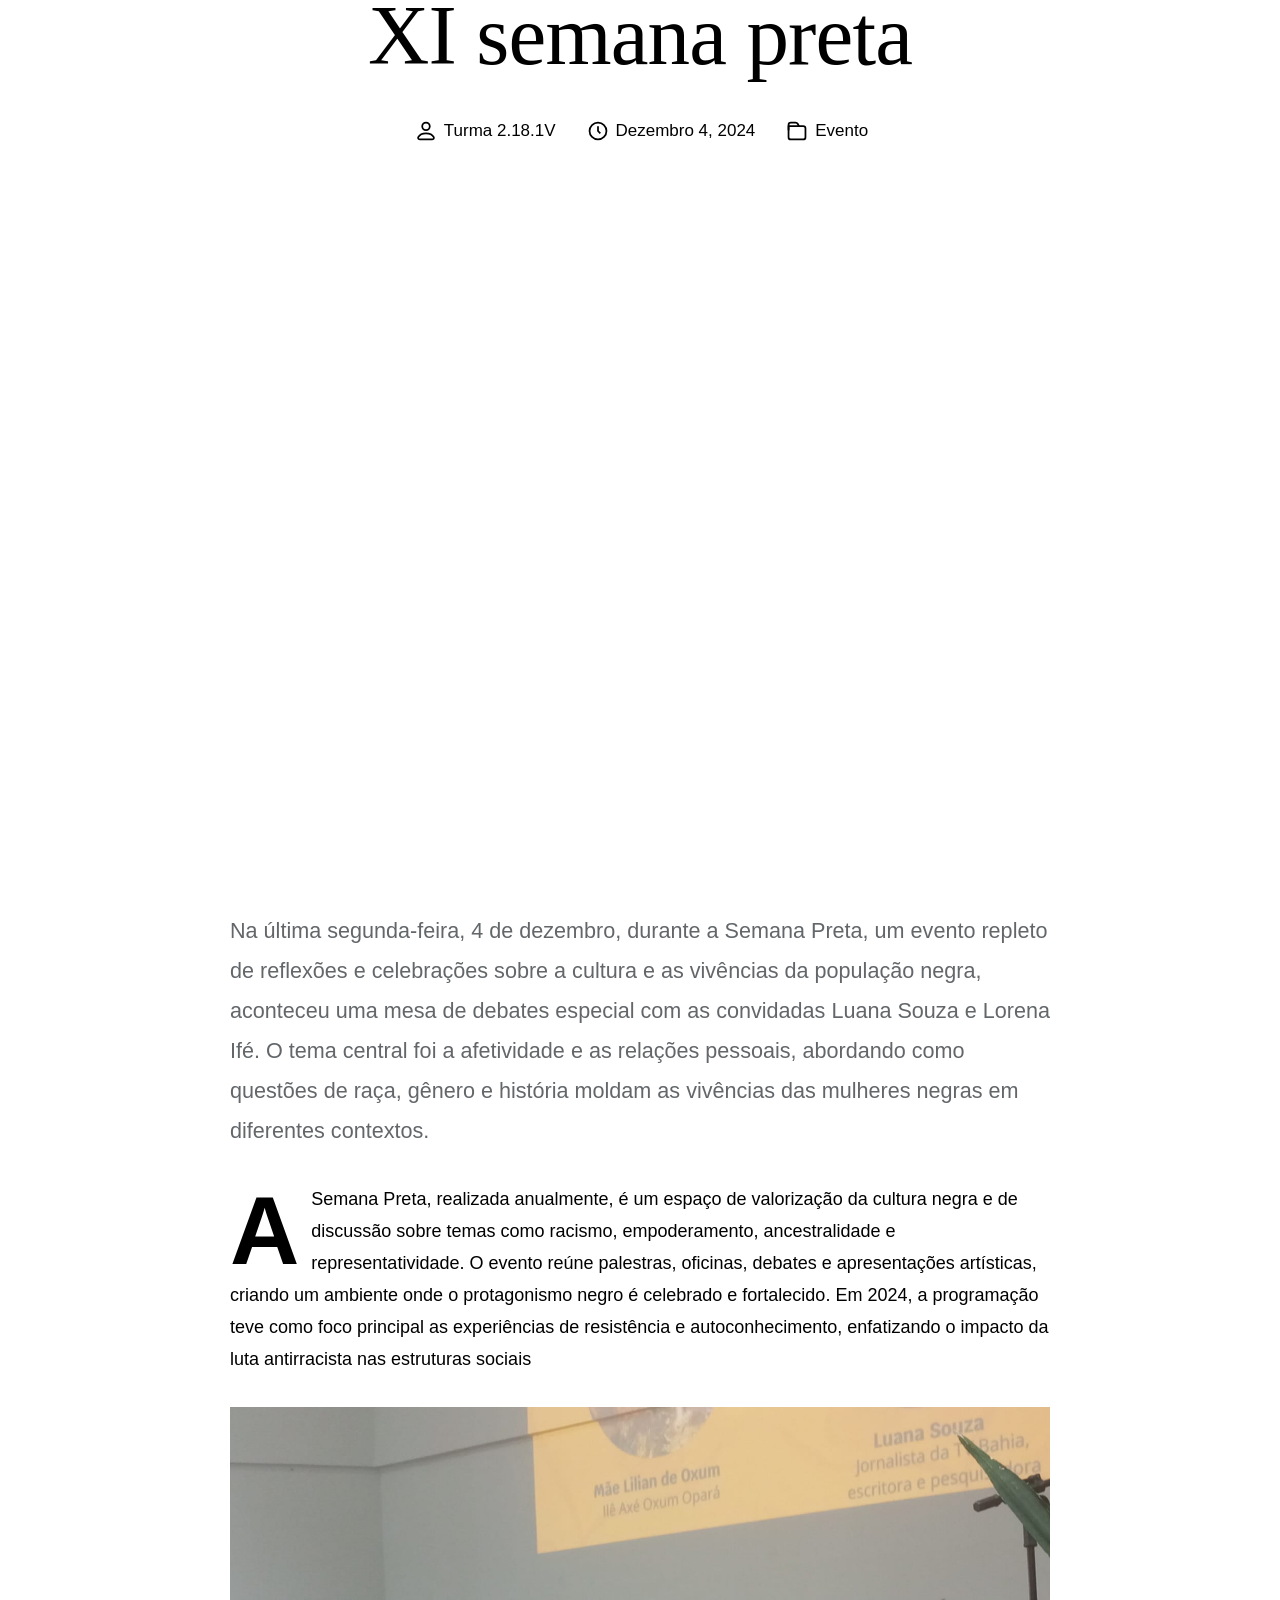
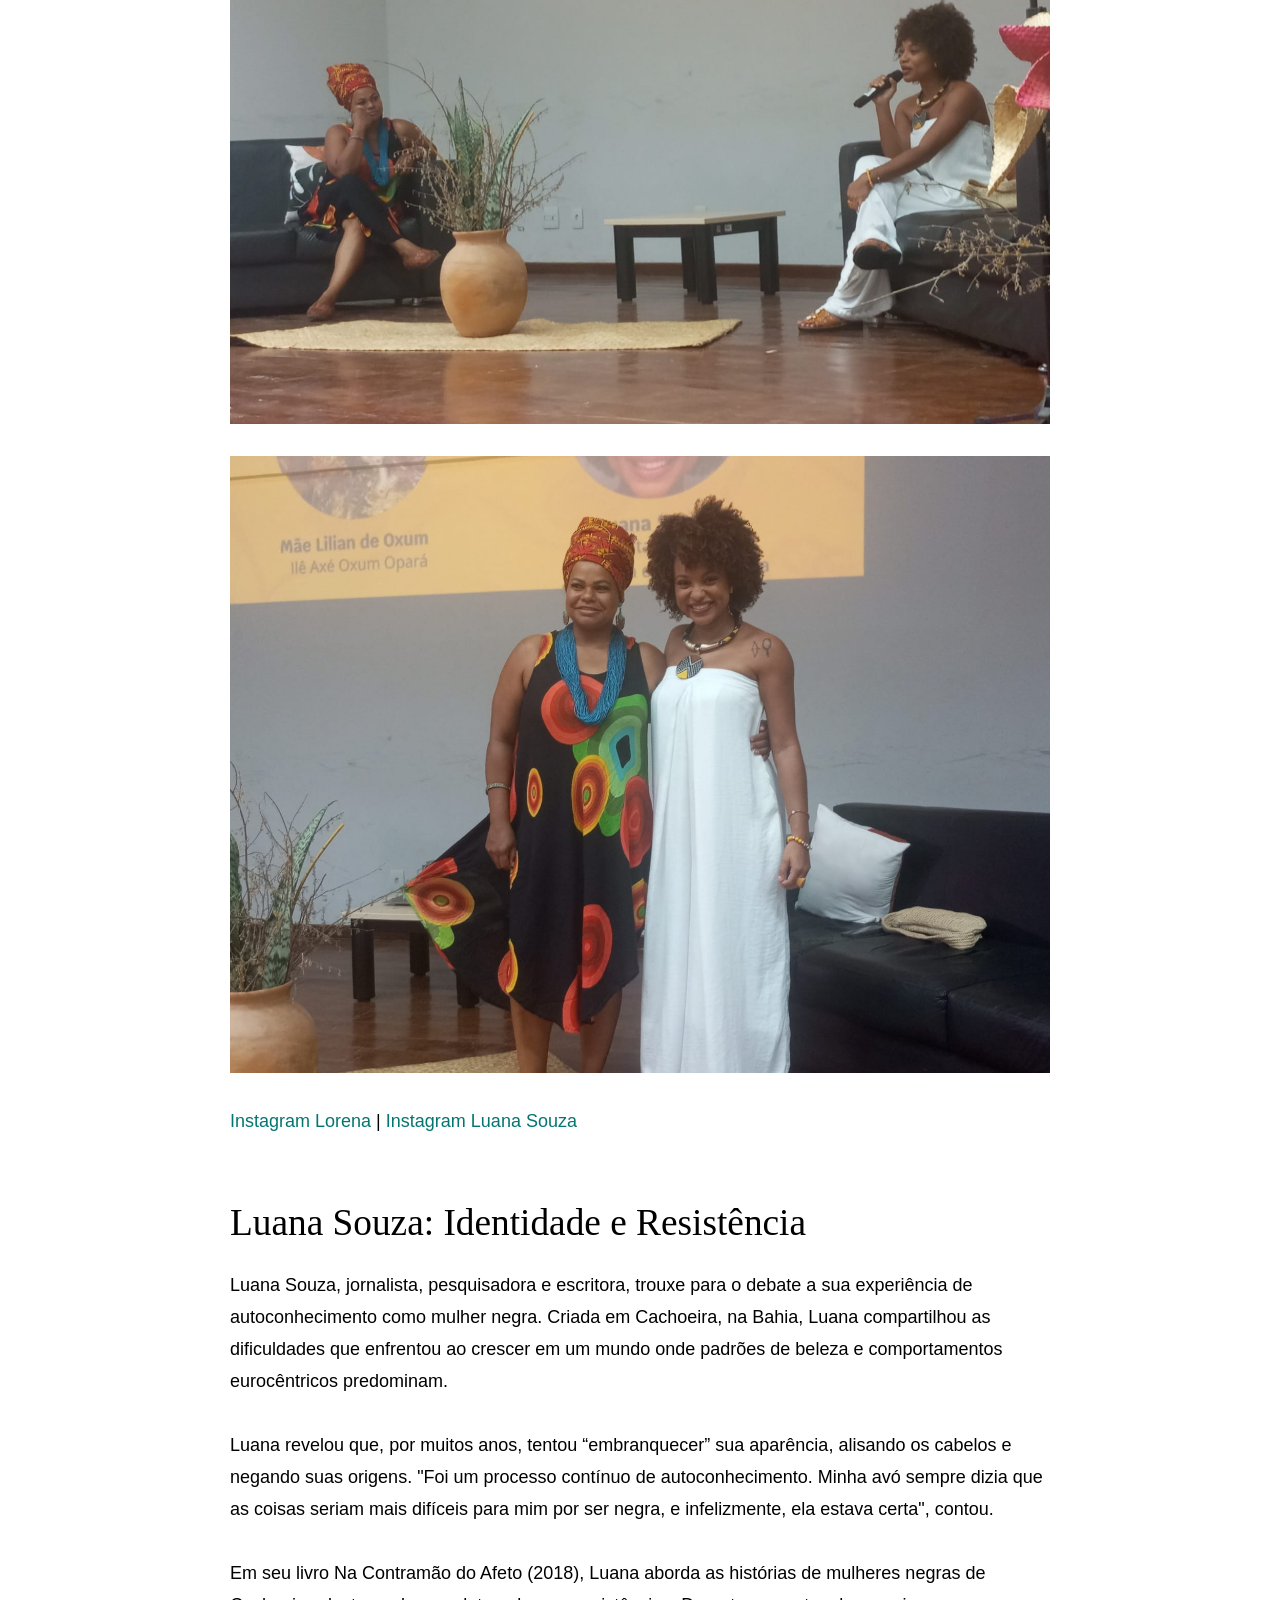
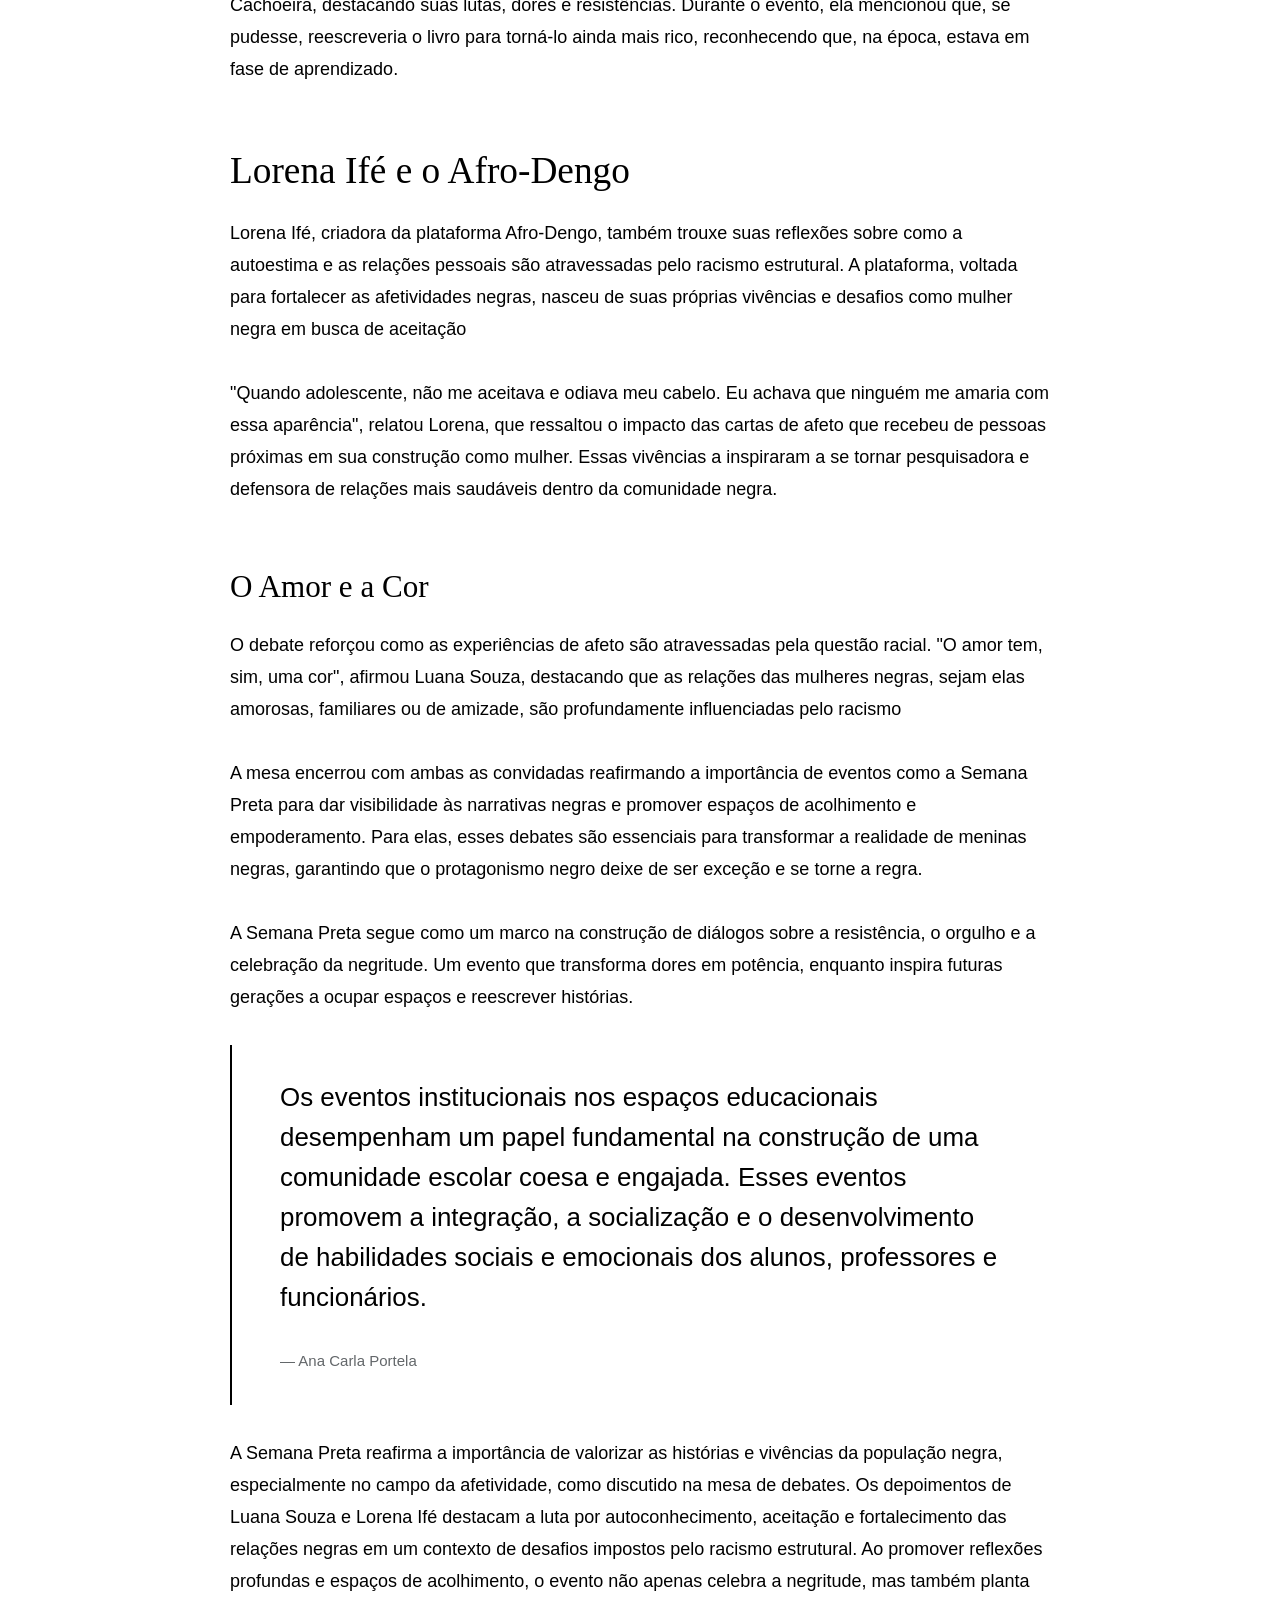
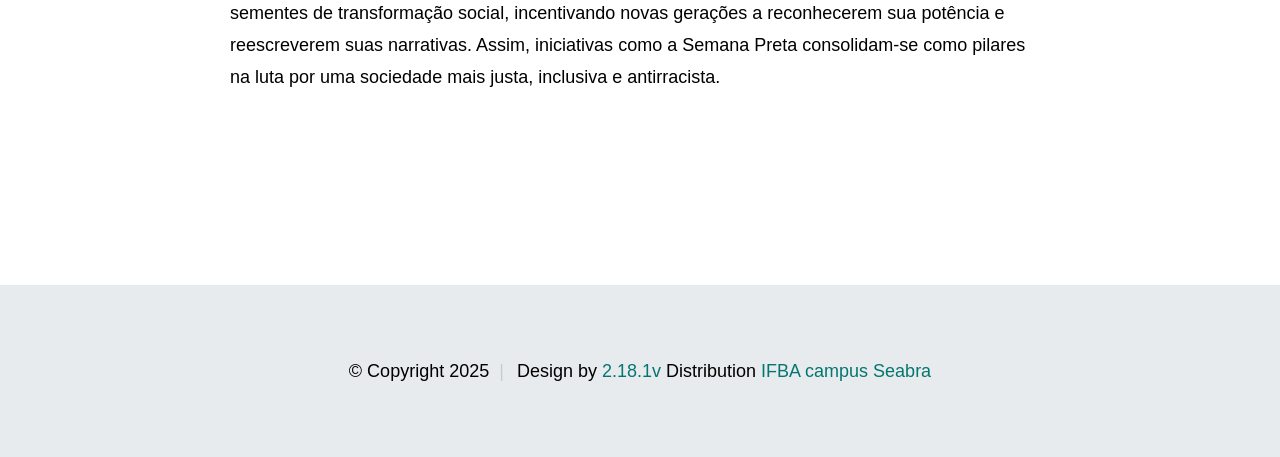
==== commit e8eb0e46: "Melhorando o footer" ====
--- a/single-standard.html
+++ b/single-standard.html
@@ -266,75 +266,9 @@
         ================================================== -->
         <footer id="colophon" class="s-footer">
 
-             <div class="row s-footer__main">
-
-                <div class="column lg-5 md-6 tab-12 s-footer__about">
-                    <h4>Spurgeon</h4>
-
-                    <p>
-                    Lorem ipsum dolor sit amet, consectetur 
-                    adipiscing elit, sed do eiusmod tempor 
-                    incididunt ut labore et dolore magna aliqua. 
-                    Ut enim ad minim veniam, quis nostrud exercitation 
-                    ullamco laboris nisi ut aliquip ex ea commodo 
-                    </p>
-                </div> <!-- end s-footer__about -->
-
-               <!-- <div class="column lg-5 md-6 tab-12">
-                    <div class="row">
-                        <div class="column lg-6">
-                            <h4>Categories</h4>
-                            <ul class="link-list">
-                                <li><a href="category.html">Lifestyle</a></li>
-                                <li><a href="category.html">Workplace</a></li>
-                                <li><a href="category.html">Inspiration</a></li>
-                                <li><a href="category.html">Design</a></li>
-                                <li><a href="category.html">Health</a></li>
-                                <li><a href="category.html">Photography</a></li>
-                            </ul>
-                        </div>
-                        <div class="column lg-6">
-                            <h4>Site Links</h4>
-                            <ul class="link-list">
-                                <li><a href="index.html">Home</a></li>
-                                <li><a href="category.html">Categories</a></li>
-                                <li><a href="category.html">Blog</a></li>
-                                <li><a href="about.html">About</a></li>
-                                <li><a href="about.html">Contact</a></li>
-                                <li><a href="#0">Terms & Policy</a></li>
-                            </ul>
-                        </div>
-                    </div>
-                </div>
-            -->
-            </div> <!-- end s-footer__main -->
-
             <div class="row ">
 
-                <div class="column lg-7 md-6 tab-12">
-                    <ul class="s-footer__social">
-                        <li>
-                            <a href="https://www.facebook.com/InstitutoFederaldaBahia.Seabra/?locale=pt_BR">
-                                <svg xmlns="http://www.w3.org/2000/svg" width="24" height="24" viewBox="0 0 24 24" style="fill: rgba(0, 0, 0, 1);transform: ;msFilter:;"><path d="M12.001 2.002c-5.522 0-9.999 4.477-9.999 9.999 0 4.99 3.656 9.126 8.437 9.879v-6.988h-2.54v-2.891h2.54V9.798c0-2.508 1.493-3.891 3.776-3.891 1.094 0 2.24.195 2.24.195v2.459h-1.264c-1.24 0-1.628.772-1.628 1.563v1.875h2.771l-.443 2.891h-2.328v6.988C18.344 21.129 22 16.992 22 12.001c0-5.522-4.477-9.999-9.999-9.999z"></path></svg>
-                                <span class="u-screen-reader-text">Facebook</span>
-                            </a>
-                        </li>
-                       <!-- <li>
-                            <a href="#0">
-                                <svg xmlns="http://www.w3.org/2000/svg" width="24" height="24" viewBox="0 0 24 24" style="fill:rgba(0, 0, 0, 1);transform:;-ms-filter:"><path d="M19.633,7.997c0.013,0.175,0.013,0.349,0.013,0.523c0,5.325-4.053,11.461-11.46,11.461c-2.282,0-4.402-0.661-6.186-1.809 c0.324,0.037,0.636,0.05,0.973,0.05c1.883,0,3.616-0.636,5.001-1.721c-1.771-0.037-3.255-1.197-3.767-2.793 c0.249,0.037,0.499,0.062,0.761,0.062c0.361,0,0.724-0.05,1.061-0.137c-1.847-0.374-3.23-1.995-3.23-3.953v-0.05 c0.537,0.299,1.16,0.486,1.82,0.511C3.534,9.419,2.823,8.184,2.823,6.787c0-0.748,0.199-1.434,0.548-2.032 c1.983,2.443,4.964,4.04,8.306,4.215c-0.062-0.3-0.1-0.611-0.1-0.923c0-2.22,1.796-4.028,4.028-4.028 c1.16,0,2.207,0.486,2.943,1.272c0.91-0.175,1.782-0.512,2.556-0.973c-0.299,0.935-0.936,1.721-1.771,2.22 c0.811-0.088,1.597-0.312,2.319-0.624C21.104,6.712,20.419,7.423,19.633,7.997z"></path></svg>
-                                <span class="u-screen-reader-text">Twitter</span>
-                            </a>
-                        </li> -->
-                        <li>
-                            <a href="https://www.instagram.com/ifba_seabra/">
-                                <svg xmlns="https://www.instagram.com/ifba_seabra/" width="24" height="24" viewBox="0 0 24 24" style="fill:rgba(0, 0, 0, 1);transform:;-ms-filter:"><path d="M11.999,7.377c-2.554,0-4.623,2.07-4.623,4.623c0,2.554,2.069,4.624,4.623,4.624c2.552,0,4.623-2.07,4.623-4.624 C16.622,9.447,14.551,7.377,11.999,7.377L11.999,7.377z M11.999,15.004c-1.659,0-3.004-1.345-3.004-3.003 c0-1.659,1.345-3.003,3.004-3.003s3.002,1.344,3.002,3.003C15.001,13.659,13.658,15.004,11.999,15.004L11.999,15.004z"></path><circle cx="16.806" cy="7.207" r="1.078"></circle><path d="M20.533,6.111c-0.469-1.209-1.424-2.165-2.633-2.632c-0.699-0.263-1.438-0.404-2.186-0.42 c-0.963-0.042-1.268-0.054-3.71-0.054s-2.755,0-3.71,0.054C7.548,3.074,6.809,3.215,6.11,3.479C4.9,3.946,3.945,4.902,3.477,6.111 c-0.263,0.7-0.404,1.438-0.419,2.186c-0.043,0.962-0.056,1.267-0.056,3.71c0,2.442,0,2.753,0.056,3.71 c0.015,0.748,0.156,1.486,0.419,2.187c0.469,1.208,1.424,2.164,2.634,2.632c0.696,0.272,1.435,0.426,2.185,0.45 c0.963,0.042,1.268,0.055,3.71,0.055s2.755,0,3.71-0.055c0.747-0.015,1.486-0.157,2.186-0.419c1.209-0.469,2.164-1.424,2.633-2.633 c0.263-0.7,0.404-1.438,0.419-2.186c0.043-0.962,0.056-1.267,0.056-3.71s0-2.753-0.056-3.71C20.941,7.57,20.801,6.819,20.533,6.111z M19.315,15.643c-0.007,0.576-0.111,1.147-0.311,1.688c-0.305,0.787-0.926,1.409-1.712,1.711c-0.535,0.199-1.099,0.303-1.67,0.311 c-0.95,0.044-1.218,0.055-3.654,0.055c-2.438,0-2.687,0-3.655-0.055c-0.569-0.007-1.135-0.112-1.669-0.311 c-0.789-0.301-1.414-0.923-1.719-1.711c-0.196-0.534-0.302-1.099-0.311-1.669c-0.043-0.95-0.053-1.218-0.053-3.654 c0-2.437,0-2.686,0.053-3.655c0.007-0.576,0.111-1.146,0.311-1.687c0.305-0.789,0.93-1.41,1.719-1.712 c0.534-0.198,1.1-0.303,1.669-0.311c0.951-0.043,1.218-0.055,3.655-0.055c2.437,0,2.687,0,3.654,0.055 c0.571,0.007,1.135,0.112,1.67,0.311c0.786,0.303,1.407,0.925,1.712,1.712c0.196,0.534,0.302,1.099,0.311,1.669 c0.043,0.951,0.054,1.218,0.054,3.655c0,2.436,0,2.698-0.043,3.654H19.315z"></path></svg>
-                                <span class="u-screen-reader-text">Instagram</span>
-                            </a>
-                        </li>
-                       
-                    </ul>
-                </div>
-                <div class="column lg-5 md-6 tab-12">
+                <div class="column w-100 d-flex justify-content-center">
                     <div class="ss-copyright">
                         <span>© Copyright 2025</span> 
                         <span>Design by <a href="https://www.instagram.com/2.18.1v/">2.18.1v</a> Distribution <a href="https://prosel.ifba.edu.br/cursos/campus/17/">IFBA campus Seabra</a></span>
@@ -342,15 +276,6 @@
                 </div>
 
             </div> <!-- end s-footer__bottom -->
-           
-            <div class="ss-go-top">
-                <a class="smoothscroll" title="Back to Top" href="#top">
-                    <svg width="24" height="24" fill="none" viewBox="0 0 24 24">
-                        <path stroke="currentColor" stroke-linecap="round" stroke-linejoin="round" stroke-width="1.5" d="M17.25 10.25L12 4.75L6.75 10.25"/>
-                        <path stroke="currentColor" stroke-linecap="round" stroke-linejoin="round" stroke-width="1.5" d="M12 19.25V5.75"/>
-                    </svg>
-                </a>
-            </div> <!-- end ss-go-top -->
 
         </footer><!-- end s-footer -->
 
--- a/css/styles.css
+++ b/css/styles.css
@@ -4559,8 +4559,8 @@
 .s-footer {
     background-color : var(--color-gray-4);
     font-weight      : 300;
-    padding-top      : var(--vspace-4_5);
-    padding-bottom   : var(--vspace-3_5);
+    padding-top      : 70px;
+    padding-bottom   : 70px;
     position         : relative;
 }
 
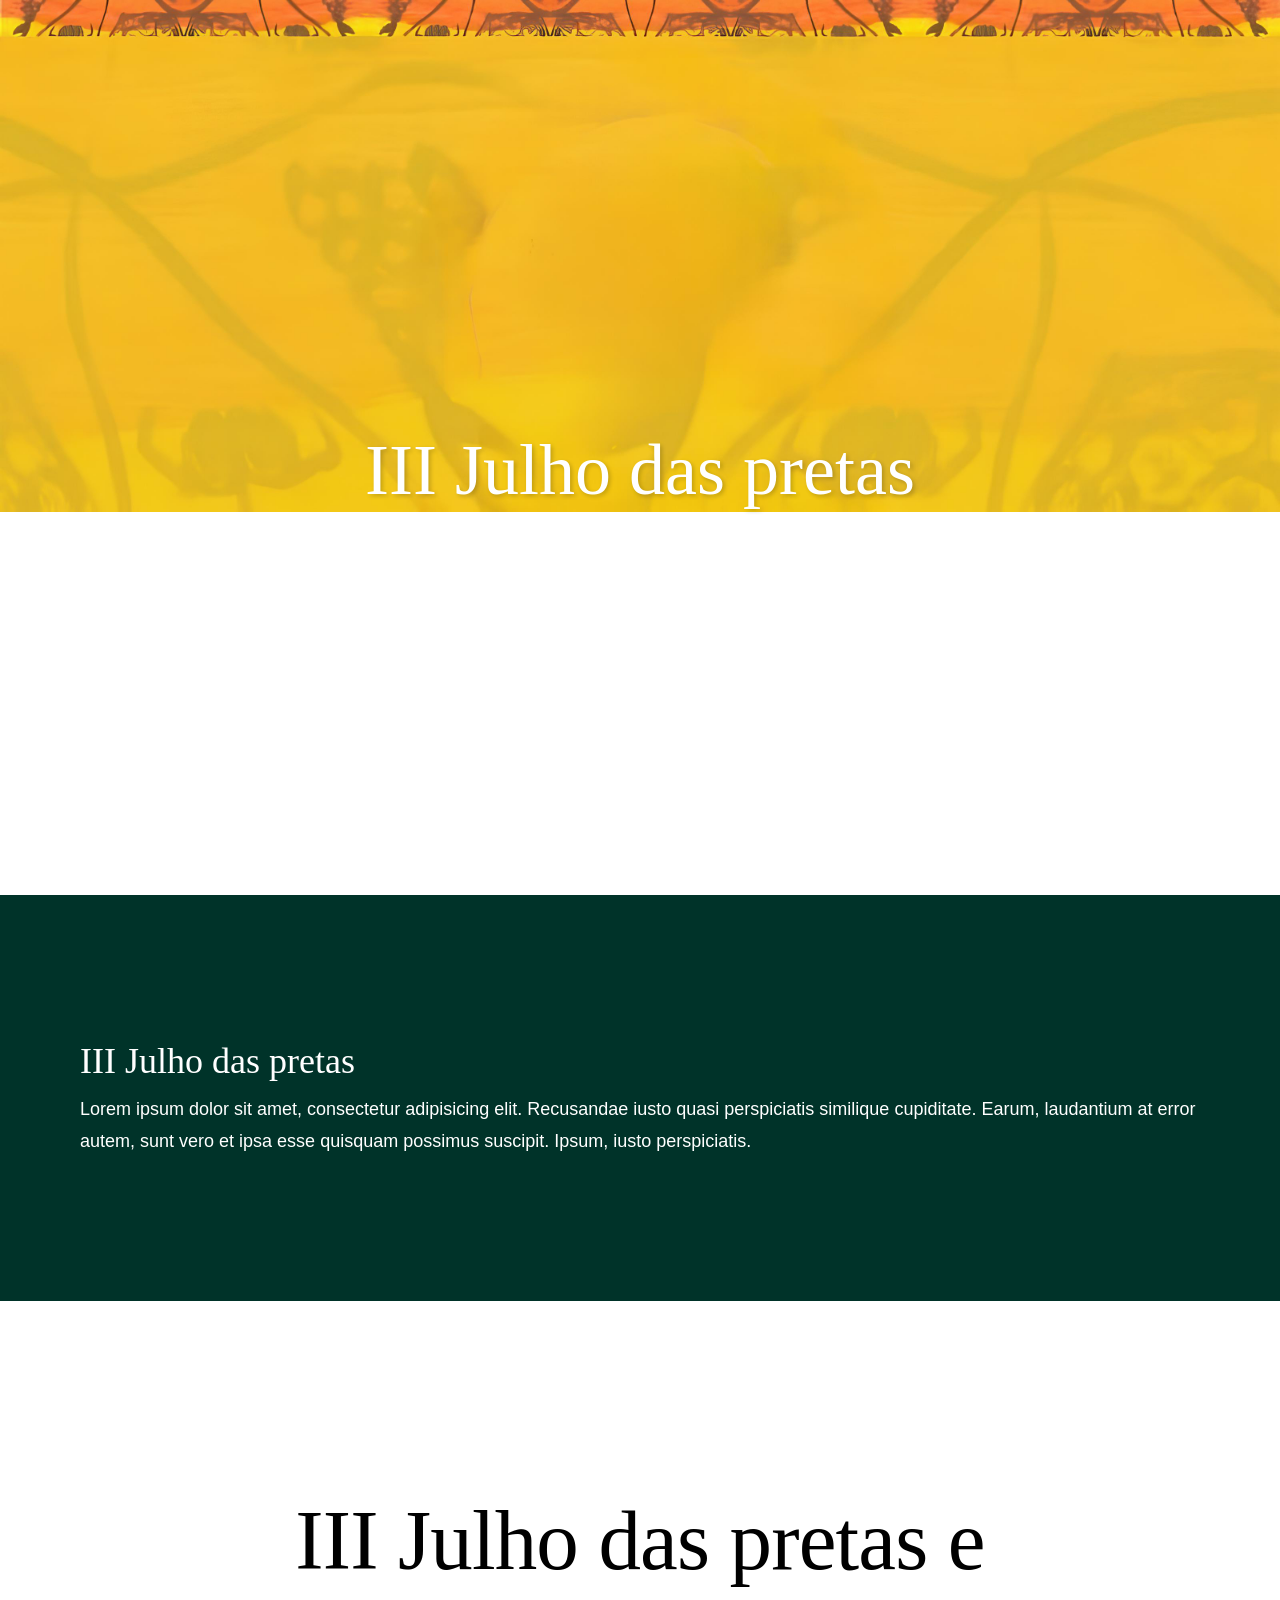
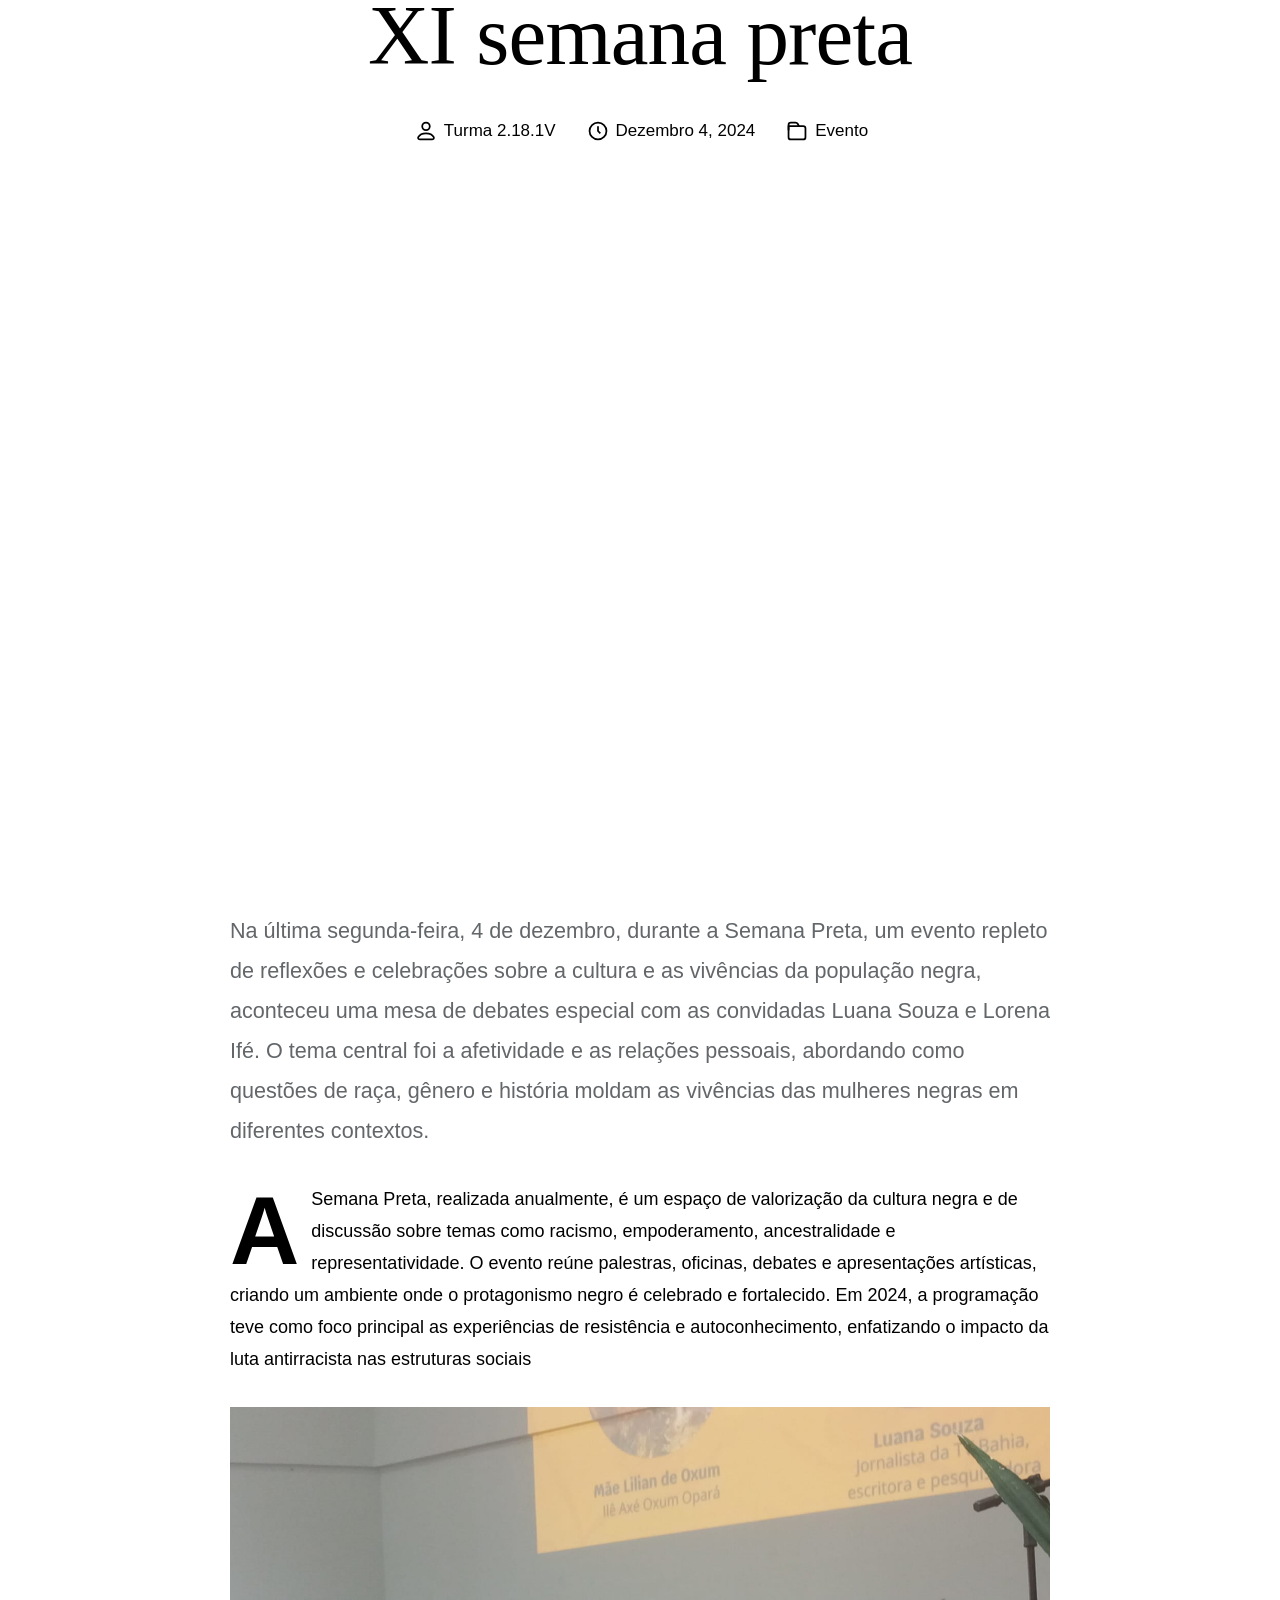
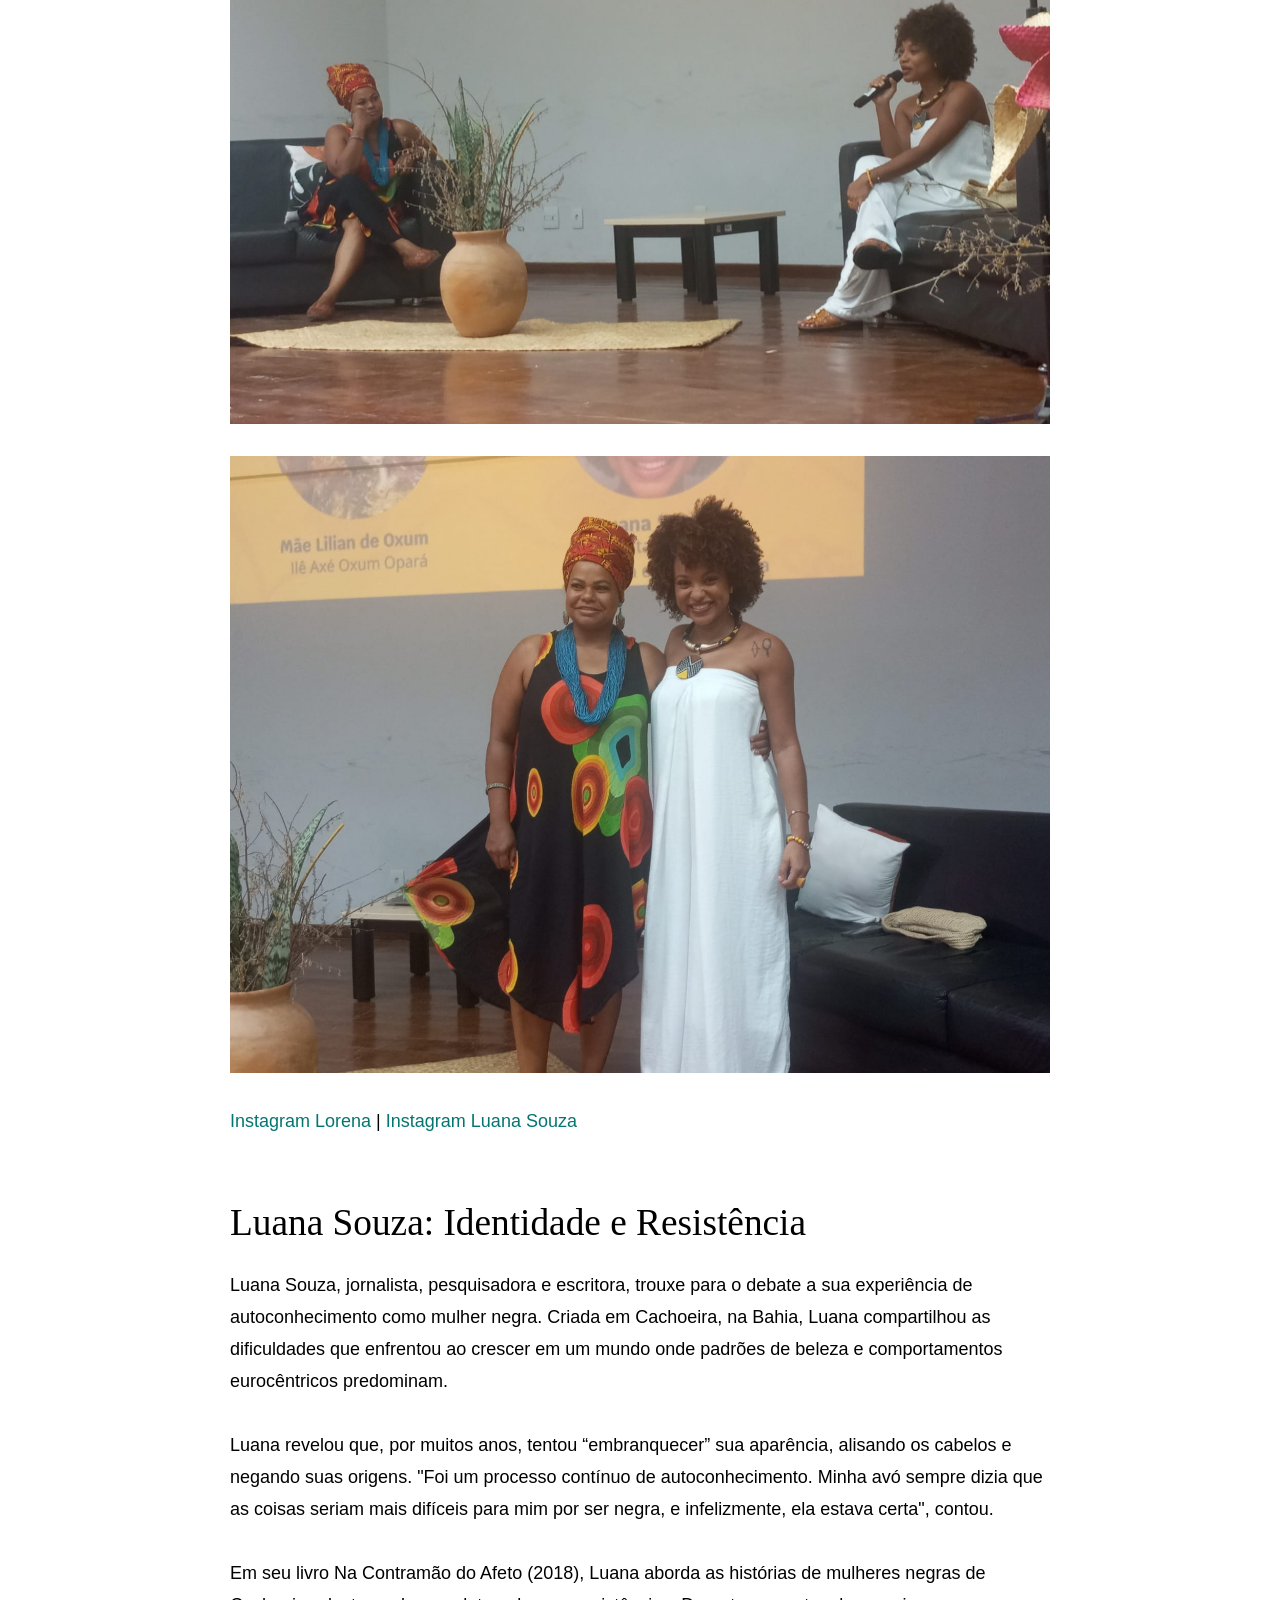
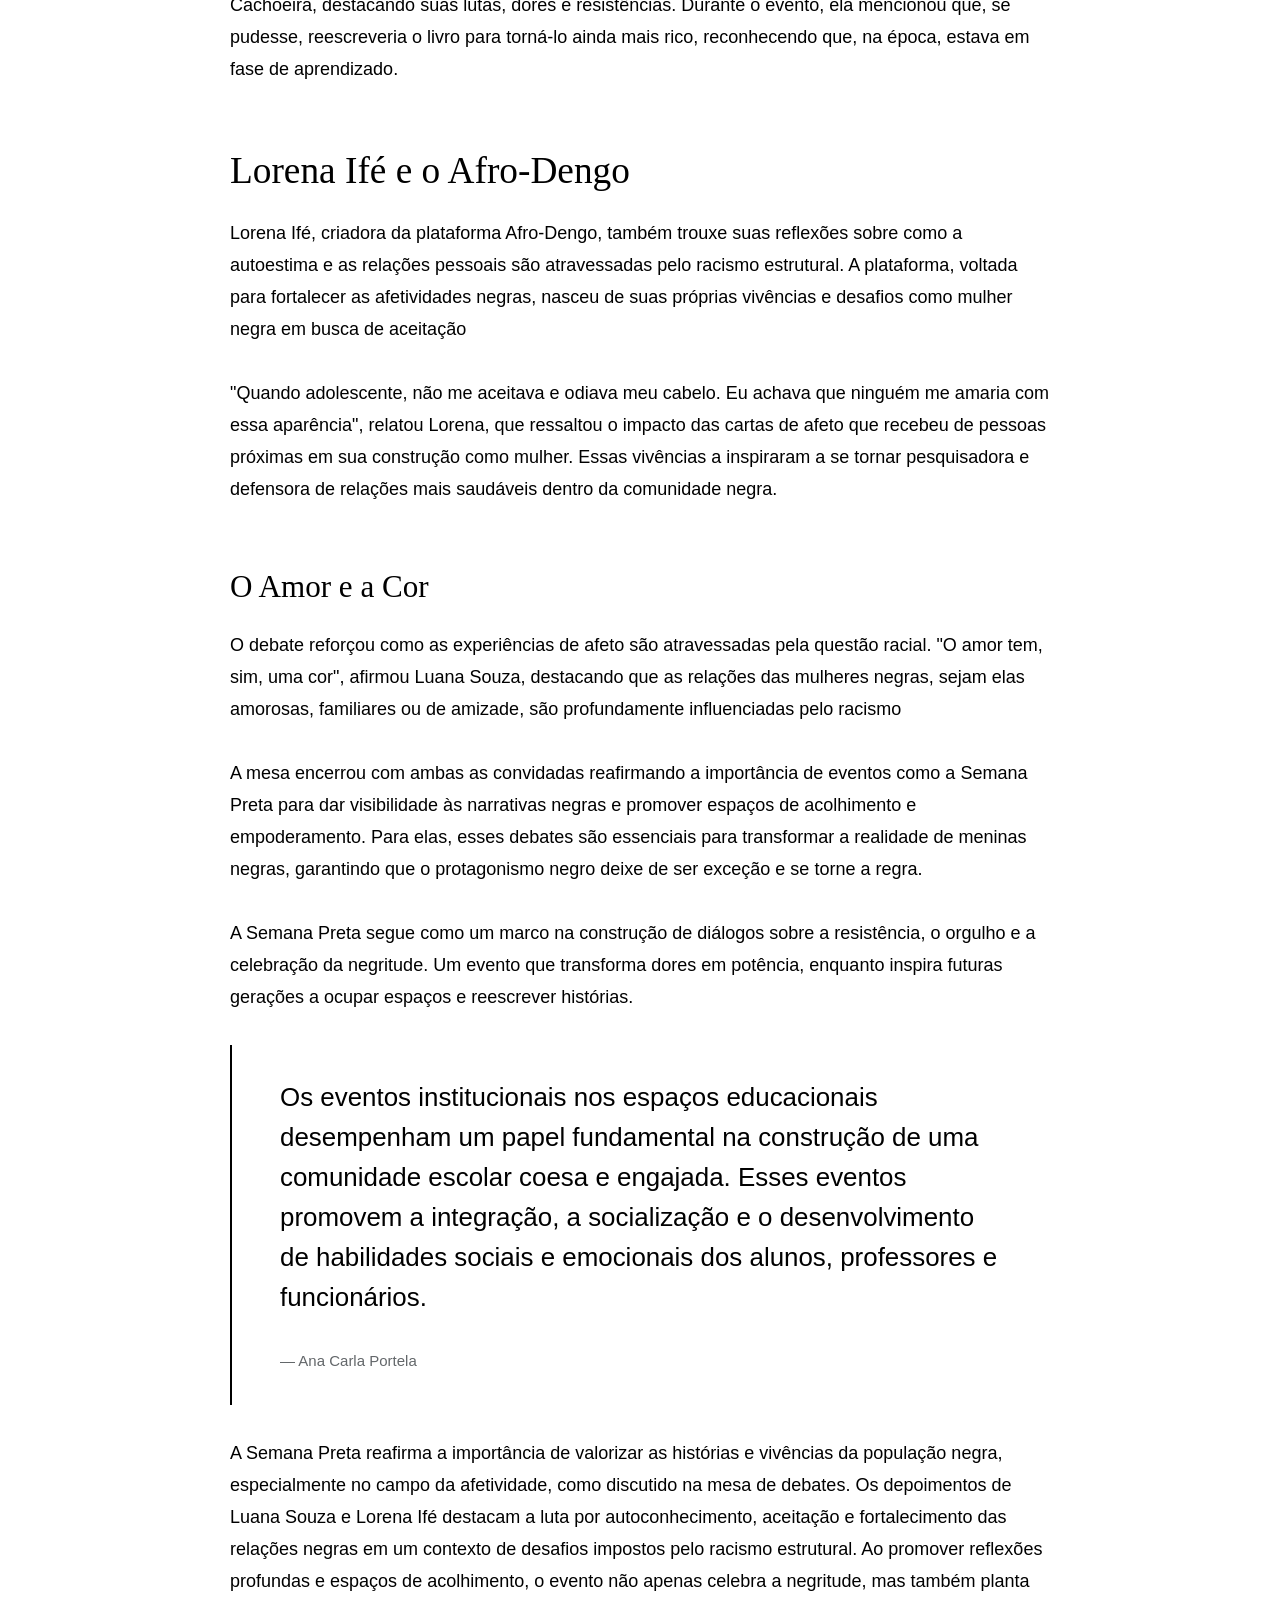
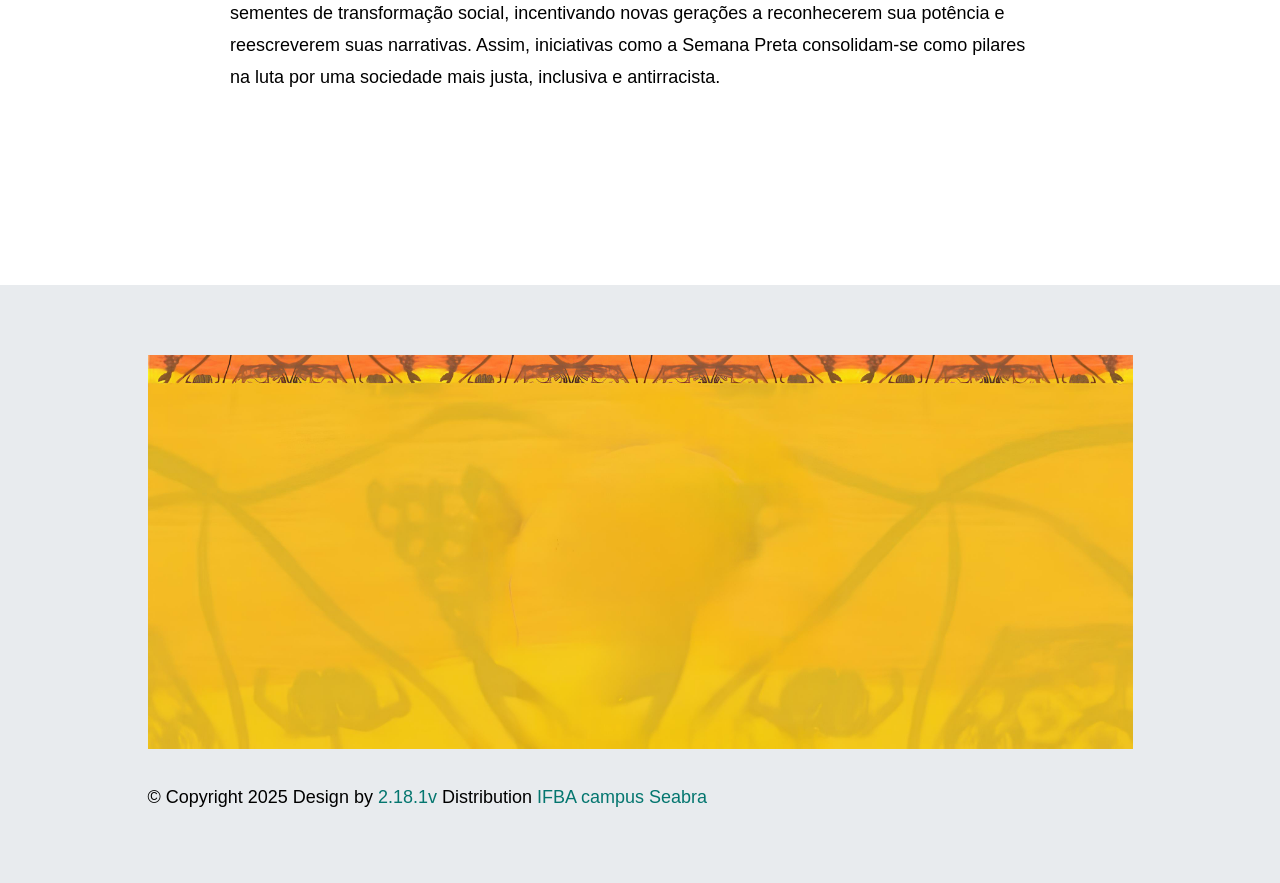
==== commit 7e0b34b8: "(HEADER E FOOTER)Update single-standard.html" ====
--- a/single-standard.html
+++ b/single-standard.html
@@ -48,15 +48,8 @@
     </div>
 
     <section class="semana">
-       <img src="images/hill1.png" id="hill1">
-        <img src="images/hill2.png" id="hill2">
-        <img src="images/hill3.png" id="hill3">
-        <img src="images/hill4.png" id="hill4">
-        <img src="images/hill5.png" id="hill5">
-        <img src="images/tree.png" id="tree">
+       <img src="images/banner.jpeg" id="hill1">
         <h2 id="text"> III Julho das pretas</h2>
-        <img src="images/leaf.png" id="leaf">
-        <img src="images/plant.png" id="plant">
     </section>
     <section class="sec">
         <h2>III Julho das pretas</h2>
@@ -268,11 +261,12 @@
 
             <div class="row ">
 
-                <div class="column w-100 d-flex justify-content-center">
-                    <div class="ss-copyright">
-                        <span>© Copyright 2025</span> 
-                        <span>Design by <a href="https://www.instagram.com/2.18.1v/">2.18.1v</a> Distribution <a href="https://prosel.ifba.edu.br/cursos/campus/17/">IFBA campus Seabra</a></span>
-                    </div>
+               <div class="flexx">
+                    <img src="images/banner.jpeg">
+                </div>
+                <div class="footertxt">
+                    <span>© Copyright 2025</span>
+                    <span>Design by <a href="https://www.instagram.com/2.18.1v/">2.18.1v</a> Distribution <a href="https://prosel.ifba.edu.br/cursos/campus/17/">IFBA campus Seabra</a></span>
                 </div>
 
             </div> <!-- end s-footer__bottom -->
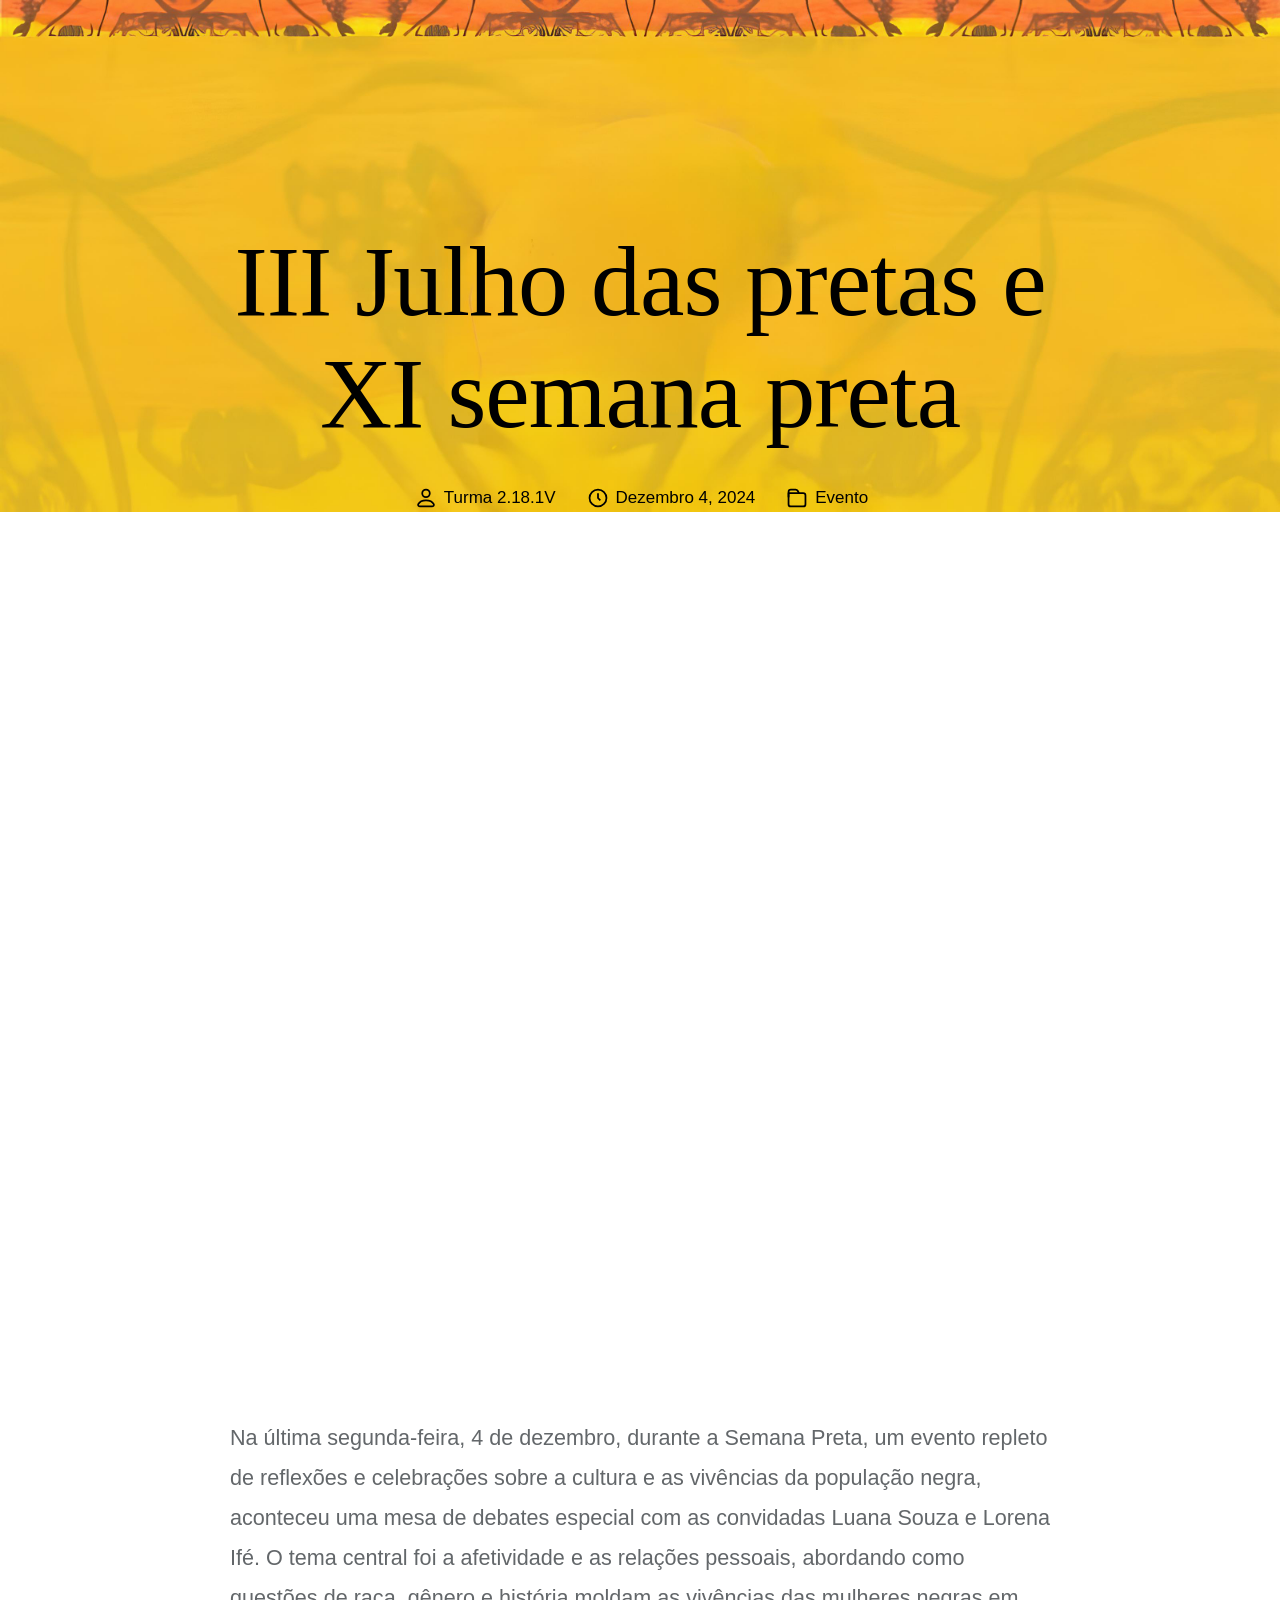
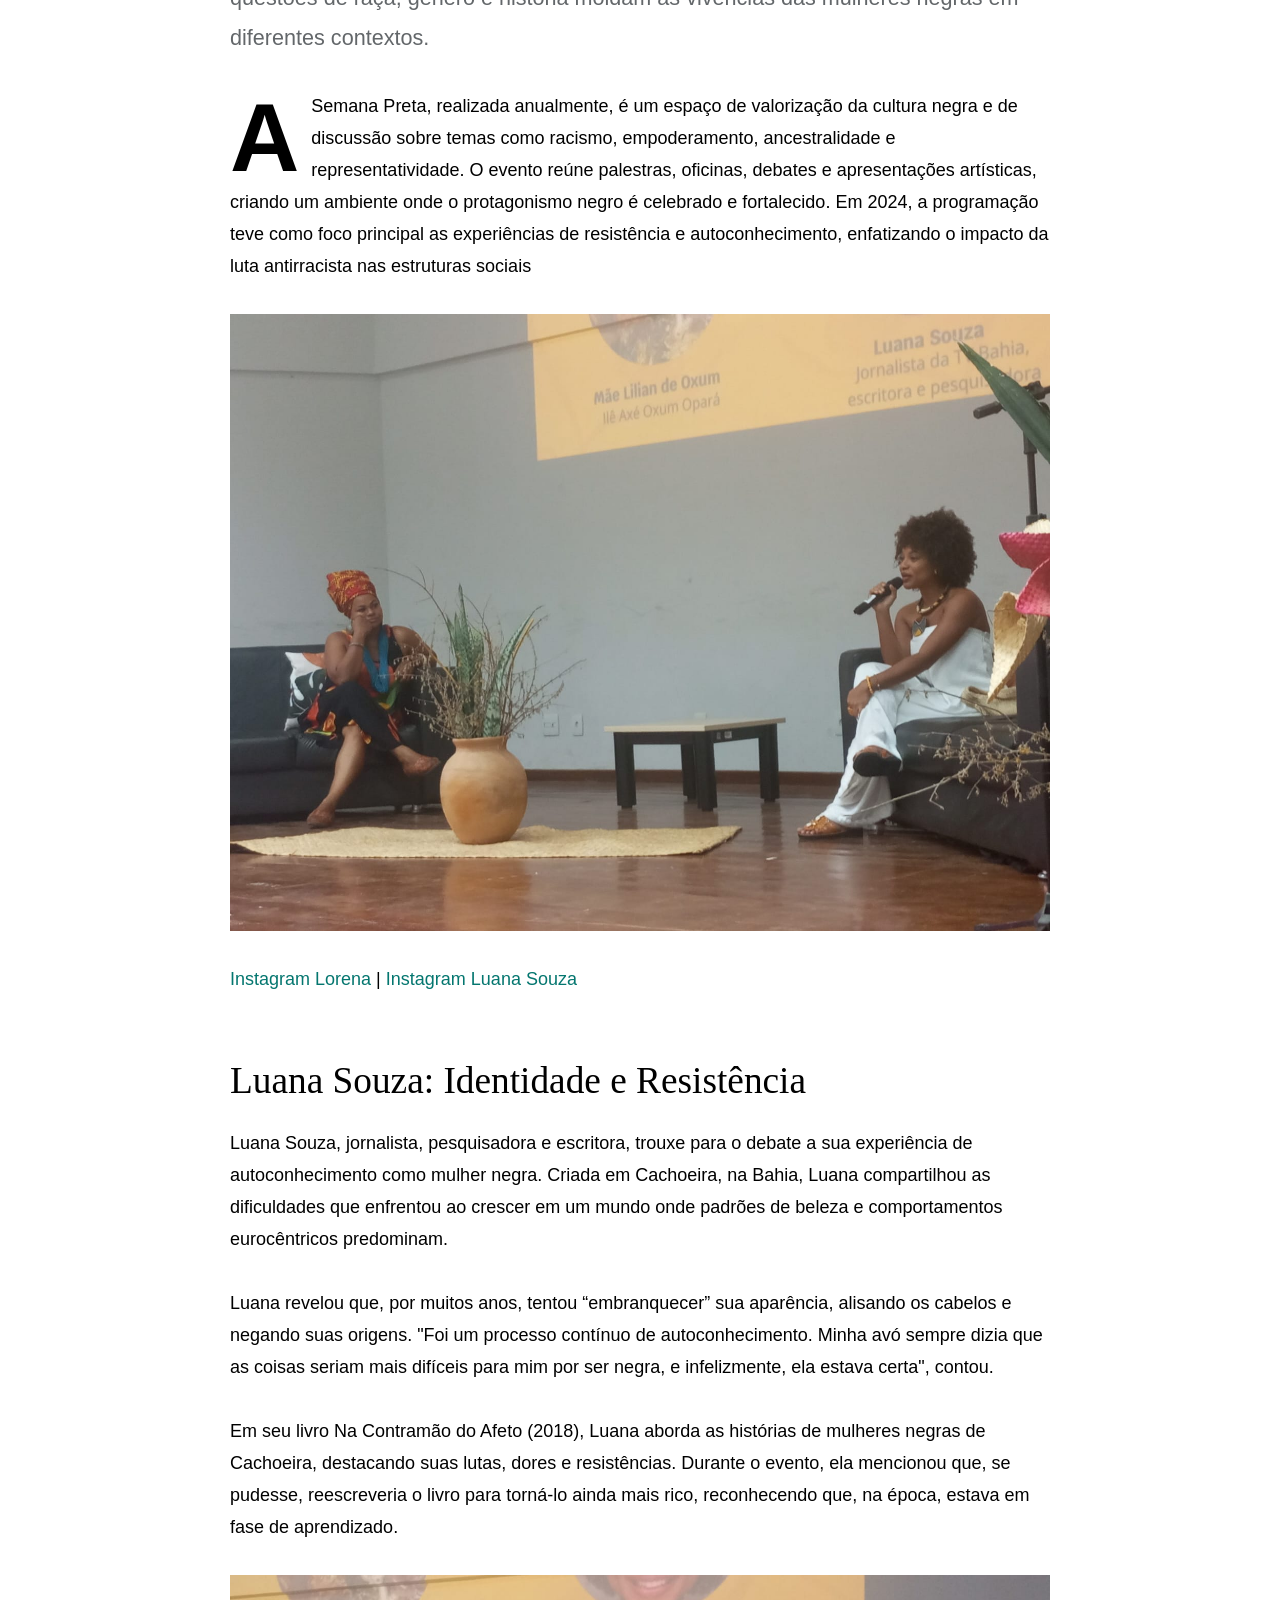
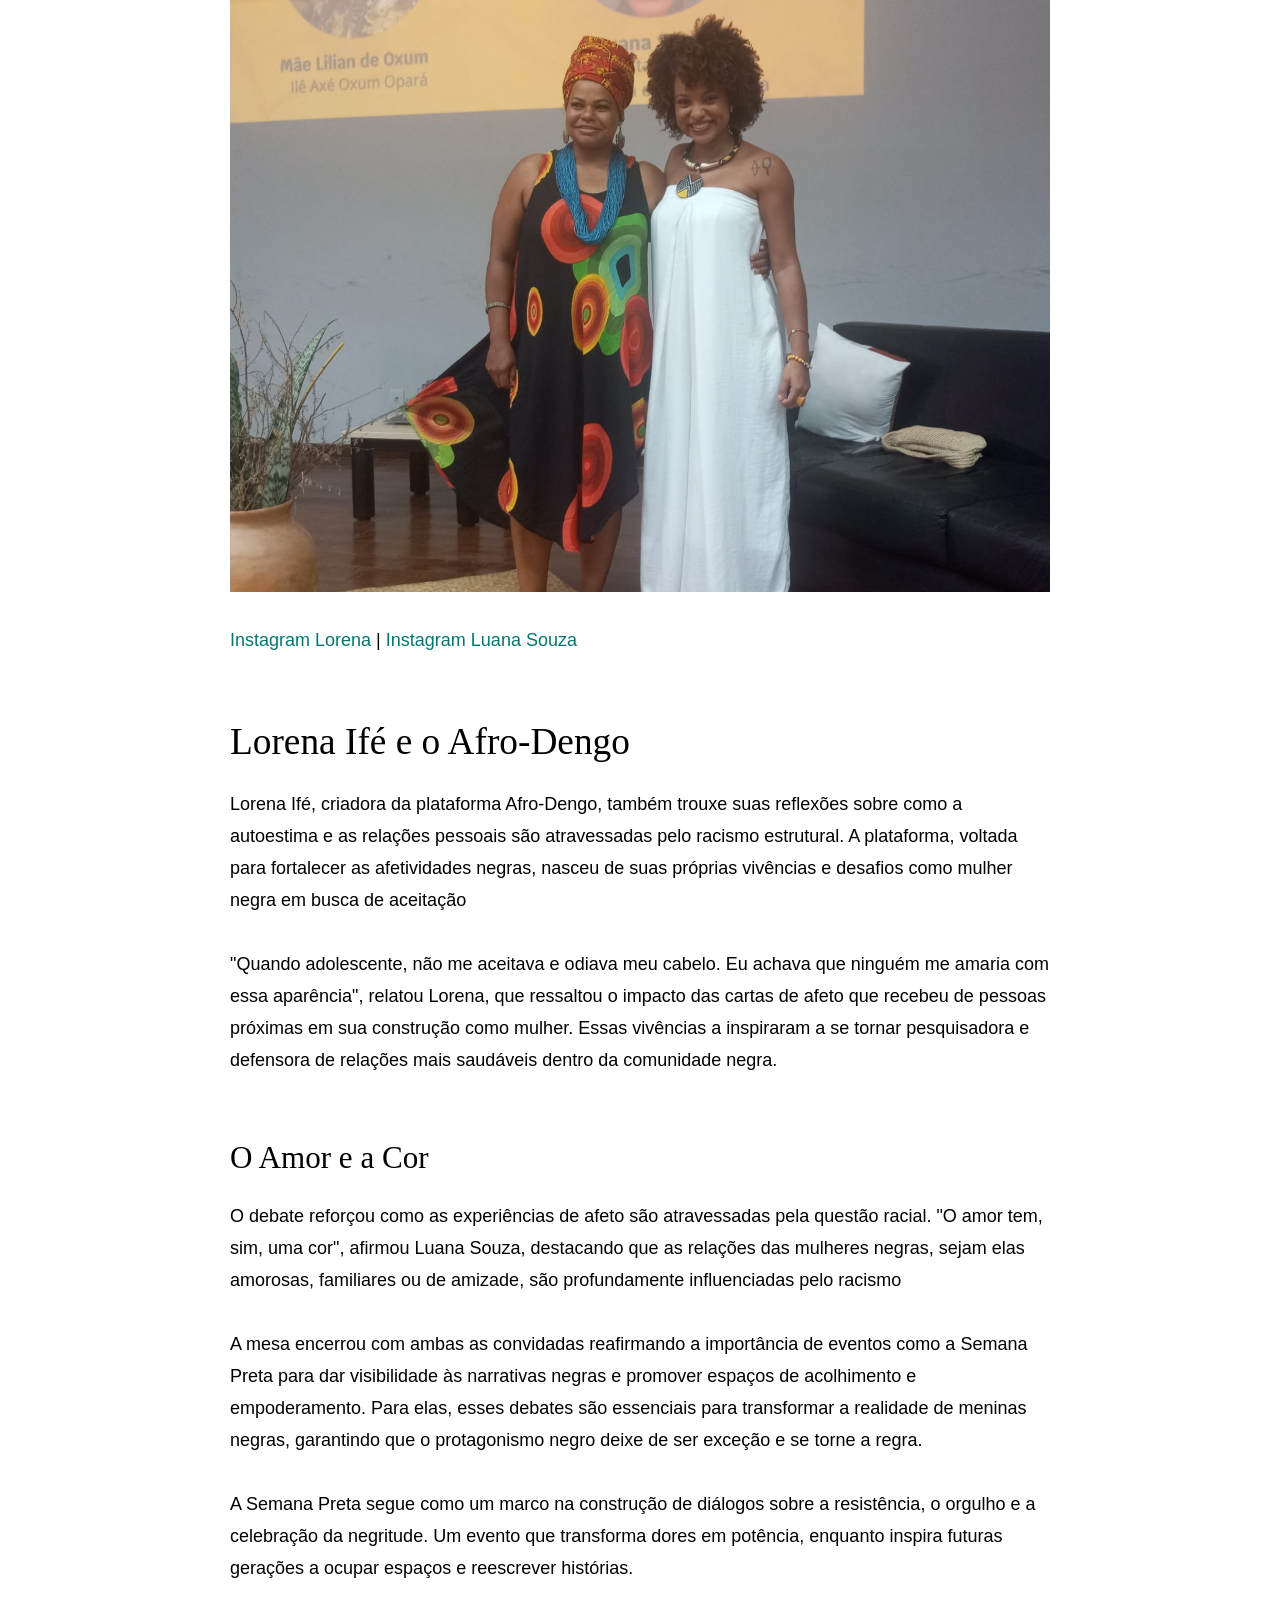
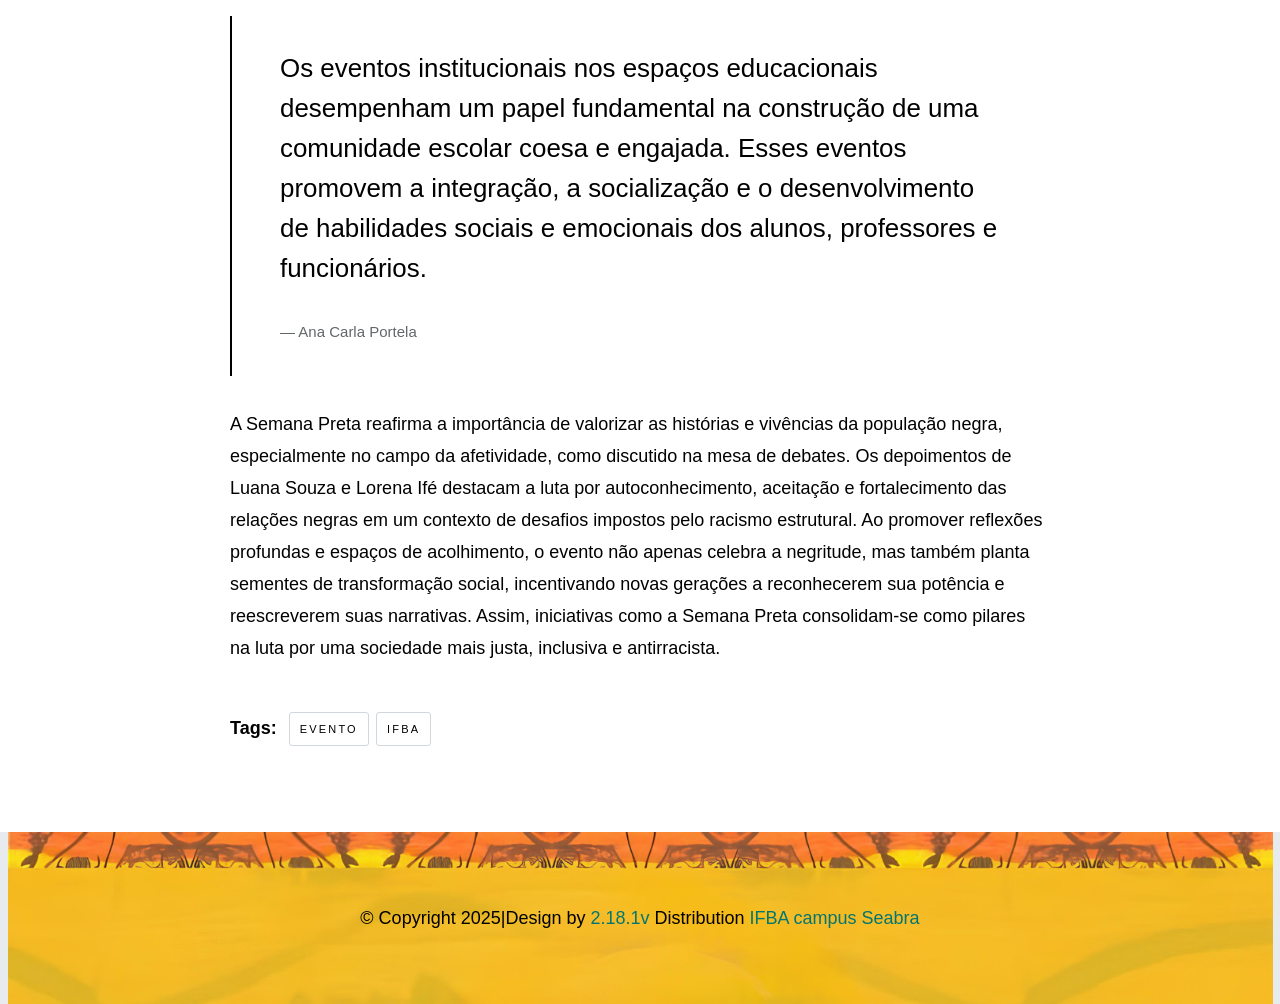
==== commit 8147b09b: "melhorando o header" ====
--- a/single-standard.html
+++ b/single-standard.html
@@ -32,38 +32,45 @@
 <body id="top">
 
 
-    <!-- preloader
-
-
-
-
-
-    ================================================== -->
-    <div id="preloader">
-        <div id="loader" class="dots-fade">
-            <div></div>
-            <div></div>
-            <div></div>
+    <section class="semana h-75">
+       <img src="images/banner.jpeg" id="hill1">
+       <h1 id="text" class="mt-0 mb-0">
+        III Julho das pretas e <br>XI semana preta
+       </h1>
+
+       <div class="entry__meta position-relative top-10">
+        <div class="entry__meta-author">
+            <svg width="24" height="24" fill="none" viewBox="0 0 24 24">
+                <circle cx="12" cy="8" r="3.25" stroke="currentColor" stroke-linecap="round" stroke-linejoin="round" stroke-width="1.5"></circle>
+                <path stroke="currentColor" stroke-linecap="round" stroke-linejoin="round" stroke-width="1.5" d="M6.8475 19.25H17.1525C18.2944 19.25 19.174 18.2681 18.6408 17.2584C17.8563 15.7731 16.068 14 12 14C7.93201 14 6.14367 15.7731 5.35924 17.2584C4.82597 18.2681 5.70558 19.25 6.8475 19.25Z"></path>
+            </svg>
+            <a href="#">Turma 2.18.1V</a> 
+        </div>
+        <div class="entry__meta-date">
+            <svg width="24" height="24" fill="none" viewBox="0 0 24 24">
+                <circle cx="12" cy="12" r="7.25" stroke="currentColor" stroke-width="1.5"></circle>
+                <path stroke="currentColor" stroke-width="1.5" d="M12 8V12L14 14"></path>
+            </svg>
+            Dezembro 4, 2024 
+        </div>
+        <div class="entry__meta-cat">
+            <svg width="24" height="24" fill="none" viewBox="0 0 24 24">
+                <path stroke="currentColor" stroke-linecap="round" stroke-linejoin="round" stroke-width="1.5" d="M19.25 17.25V9.75C19.25 8.64543 18.3546 7.75 17.25 7.75H4.75V17.25C4.75 18.3546 5.64543 19.25 6.75 19.25H17.25C18.3546 19.25 19.25 18.3546 19.25 17.25Z"></path>
+                <path stroke="currentColor" stroke-linecap="round" stroke-linejoin="round" stroke-width="1.5" d="M13.5 7.5L12.5685 5.7923C12.2181 5.14977 11.5446 4.75 10.8127 4.75H6.75C5.64543 4.75 4.75 5.64543 4.75 6.75V11"></path>
+            </svg>
+              
+            <span class="cat-links">
+                <a href="#0">Evento</a>
+            </span>
         </div>
     </div>
-
-    <section class="semana">
-       <img src="images/banner.jpeg" id="hill1">
-        <h2 id="text"> III Julho das pretas</h2>
     </section>
-    <section class="sec">
-        <h2>III Julho das pretas</h2>
-        <p>Lorem ipsum dolor sit amet, consectetur adipisicing elit. Recusandae iusto quasi perspiciatis similique cupiditate. Earum, laudantium at error autem, sunt vero et ipsa esse quisquam possimus suscipit. Ipsum, iusto perspiciatis. <br> <br></p>
-    </section>
 
     <script src="main.js"></script>
 
     <!-- page wrap
     ================================================== -->
     <div id="page" class="s-pagewrap">
-
-
-
 
 
         <!-- # site header 
@@ -71,48 +78,12 @@
 
         <!-- # site-content
         ================================================== -->
-        <div id="content" class="s-content s-content--blog">
-
-            <div class="row entry-wrap">
+        <div id="content" class="s-content s-content--blog pt-5">
+
+            <div class="row entry-wrap pb-5">
                     <div class="column lg-12">
 
                         <article class="entry format-standard">
-
-                            <header class="entry__header">
-
-    
-                                <h1 class="entry__title">
-                                    III Julho das pretas e <br>XI semana preta
-                                </h1>
-
-                                <div class="entry__meta">
-                                    <div class="entry__meta-author">
-                                        <svg width="24" height="24" fill="none" viewBox="0 0 24 24">
-                                            <circle cx="12" cy="8" r="3.25" stroke="currentColor" stroke-linecap="round" stroke-linejoin="round" stroke-width="1.5"></circle>
-                                            <path stroke="currentColor" stroke-linecap="round" stroke-linejoin="round" stroke-width="1.5" d="M6.8475 19.25H17.1525C18.2944 19.25 19.174 18.2681 18.6408 17.2584C17.8563 15.7731 16.068 14 12 14C7.93201 14 6.14367 15.7731 5.35924 17.2584C4.82597 18.2681 5.70558 19.25 6.8475 19.25Z"></path>
-                                        </svg>
-                                        <a href="#">Turma 2.18.1V</a> 
-                                    </div>
-                                    <div class="entry__meta-date">
-                                        <svg width="24" height="24" fill="none" viewBox="0 0 24 24">
-                                            <circle cx="12" cy="12" r="7.25" stroke="currentColor" stroke-width="1.5"></circle>
-                                            <path stroke="currentColor" stroke-width="1.5" d="M12 8V12L14 14"></path>
-                                        </svg>
-                                        Dezembro 4, 2024 
-                                    </div>
-                                    <div class="entry__meta-cat">
-                                        <svg width="24" height="24" fill="none" viewBox="0 0 24 24">
-                                            <path stroke="currentColor" stroke-linecap="round" stroke-linejoin="round" stroke-width="1.5" d="M19.25 17.25V9.75C19.25 8.64543 18.3546 7.75 17.25 7.75H4.75V17.25C4.75 18.3546 5.64543 19.25 6.75 19.25H17.25C18.3546 19.25 19.25 18.3546 19.25 17.25Z"></path>
-                                            <path stroke="currentColor" stroke-linecap="round" stroke-linejoin="round" stroke-width="1.5" d="M13.5 7.5L12.5685 5.7923C12.2181 5.14977 11.5446 4.75 10.8127 4.75H6.75C5.64543 4.75 4.75 5.64543 4.75 6.75V11"></path>
-                                        </svg>
-                                          
-                                        <span class="cat-links">
-                                            <a href="#0">Evento</a>
-                                        </span>
-                                    </div>
-                                </div>
-
-                            </header>
 
                                 <div class="w-100 d-flex justify-content-center mb-4">
                                     <iframe width="1160" height="652.5"  src="https://www.youtube.com/embed/J9bmyQccaEw?si=61gXPycb_XJiZX49" 
@@ -142,29 +113,34 @@
                     
                                         <div>
                                             <img src="images/img1.jpeg" alt="">
+                                        </div>
+                                       <a href="https://www.instagram.com/lorenaife?igsh=MWpha2NsZjJlMGduOQ%3D%3D">Instagram Lorena</a> <A>|</A> <a href="https://www.instagram.com/luanasouzatv?igsh=MWIwNHNyejdleGRkZQ%3D%3D">Instagram Luana Souza </a>
+
+                                        <h2>Luana Souza: Identidade e Resistência</h2>
+                
+                                        <p>
+                                            Luana Souza, jornalista, pesquisadora e escritora, trouxe para o debate a sua experiência de autoconhecimento
+                                             como mulher negra. Criada em Cachoeira, na Bahia, Luana compartilhou as dificuldades que enfrentou ao crescer 
+                                             em um mundo onde padrões de beleza e comportamentos eurocêntricos predominam.
+                                        </p>
+
+                                        <p>
+                                            Luana revelou que, por muitos anos, tentou “embranquecer” sua aparência, alisando os cabelos e negando suas origens.
+                                            "Foi um processo contínuo de autoconhecimento. Minha avó sempre dizia que as coisas seriam mais difíceis para mim por
+                                            ser negra, e infelizmente, ela estava certa", contou.
+                                        </p>
+
+                                        <p>
+                                            Em seu livro Na Contramão do Afeto (2018), Luana aborda as histórias de mulheres negras de Cachoeira, destacando suas 
+                                            lutas, dores e resistências. Durante o evento, ela mencionou que, se pudesse, reescreveria o livro para torná-lo ainda 
+                                            mais rico, reconhecendo que, na época, estava em fase de aprendizado.
+                                        </p>
+
+                                        <div>
                                             <img src="images/img2.jpeg" alt="">
                                         </div>
                                        <a href="https://www.instagram.com/lorenaife?igsh=MWpha2NsZjJlMGduOQ%3D%3D">Instagram Lorena</a> <A>|</A> <a href="https://www.instagram.com/luanasouzatv?igsh=MWIwNHNyejdleGRkZQ%3D%3D">Instagram Luana Souza </a>
-                                        <h2>Luana Souza: Identidade e Resistência</h2>
-                
-                                        <p>
-                                            Luana Souza, jornalista, pesquisadora e escritora, trouxe para o debate a sua experiência de autoconhecimento
-                                             como mulher negra. Criada em Cachoeira, na Bahia, Luana compartilhou as dificuldades que enfrentou ao crescer 
-                                             em um mundo onde padrões de beleza e comportamentos eurocêntricos predominam.
-                                        </p>
-
-                                        <p>
-                                            Luana revelou que, por muitos anos, tentou “embranquecer” sua aparência, alisando os cabelos e negando suas origens.
-                                            "Foi um processo contínuo de autoconhecimento. Minha avó sempre dizia que as coisas seriam mais difíceis para mim por
-                                            ser negra, e infelizmente, ela estava certa", contou.
-                                        </p>
-
-                                        <p>
-                                            Em seu livro Na Contramão do Afeto (2018), Luana aborda as histórias de mulheres negras de Cachoeira, destacando suas 
-                                            lutas, dores e resistências. Durante o evento, ela mencionou que, se pudesse, reescreveria o livro para torná-lo ainda 
-                                            mais rico, reconhecendo que, na época, estava em fase de aprendizado.
-                                        </p>
-
+                                        
                                         <h2>Lorena Ifé e o Afro-Dengo</h2>
 
                                         <p>
@@ -214,35 +190,15 @@
                                         </p>
                 
                                         
-                                       <!-- <p class="entry__tags">
+                                       <p class="entry__tags">
                                             <strong>Tags:</strong>
                         
                                             <span class="entry__tag-list">
-                                                <a href="#0">orci</a>
-                                                <a href="#0">lectus</a>
-                                                <a href="#0">varius</a>
-                                                <a href="#0">turpis</a>
+                                                <a href="#0">Evento</a>
+                                                <a href="#0">IFBA</a>
                                             </span>
                             
-                                        </p>-->
-        
-                                       <!-- <div class="entry__author-box">
-                                            <figure class="entry__author-avatar">
-                                                <img alt="" src="images/avatars/user-06.jpg" class="avatar">
-                                            </figure>
-                                            <div class="entry__author-info">
-                                                <h5 class="entry__author-name">
-                                                    <a href="#0">
-                                                        Naruto Uzumaki
-                                                    </a>
-                                                </h5>
-                                                <p>
-                                                Pellentesque ornare sem lacinia quam venenatis vestibulum. Nulla vitae elit libero, 
-                                                a pharetra augue laboris in sit minim cupidatat ut dolor voluptate enim veniam 
-                                                consequat occaecat.
-                                                </p>
-                                            </div>
-                                        </div> -->
+                                        </p>
     
                                     </div> <!-- end entry-content -->
     
@@ -261,11 +217,11 @@
 
             <div class="row ">
 
-               <div class="flexx">
-                    <img src="images/banner.jpeg">
+               <div class="flexx w-100">
+                    <img src="images/banner.jpeg" class="w-100">
                 </div>
-                <div class="footertxt">
-                    <span>© Copyright 2025</span>
+                <div class="footertxt w-100">
+                    <span>© Copyright 2025| </span>
                     <span>Design by <a href="https://www.instagram.com/2.18.1v/">2.18.1v</a> Distribution <a href="https://prosel.ifba.edu.br/cursos/campus/17/">IFBA campus Seabra</a></span>
                 </div>
 
--- a/css/styles.css
+++ b/css/styles.css
@@ -79,6 +79,8 @@
  * ------------------------------------------------------------------- */
 
  body{
+    height: 100%;
+    width: 100%;
     background-color: #003329;
     min-height: 100vh;
     margin: 0;
@@ -96,14 +98,25 @@
     margin-bottom: -5px;
 
 
-
+ }
+.pb-5
+{
+    padding-top: 5rem;
+}
+ .top-10
+ {
+    top: 160px;
  }
 
  #text {
     position: absolute;
-    font-size: 4em;
-    color: #fff;
-    text-shadow: 2px 2px 4px rgba(0, 0, 0, .2);
+    /*font-size: 4em;
+    color: #351f10;
+    text-shadow: 2px 2px 4px rgba(0, 0, 0, .2);*/
+    font-size: 10rem;
+    text-align: center;
+    line-height: 1.12;
+    letter-spacing: -.01em;
  }
 
  .semana img {
@@ -4564,6 +4577,24 @@
     position         : relative;
 }
 
+.flexx{
+    display: flex;
+    z-index: 0;
+    position: absolute;
+    top: 0%;
+    left: 0%;
+}
+
+.footertxt{
+    position: relative;
+    z-index: 1;
+    display: flex;
+    justify-content: center;
+    align-items: center;
+}
+
+
+     
 .s-footer>.row {
     max-width : 1000px;
 }
@@ -5000,7 +5031,7 @@
 
 .entry__tag-list a:focus,
 .entry__tag-list a:hover {
-    background-color : var(--color-text);
+    background-color : #F5BC25;
     color            : white;
 }
 
@@ -5422,4 +5453,4 @@
     .comment-respond form {
         padding-top : var(--vspace-1);
     }
-}+}
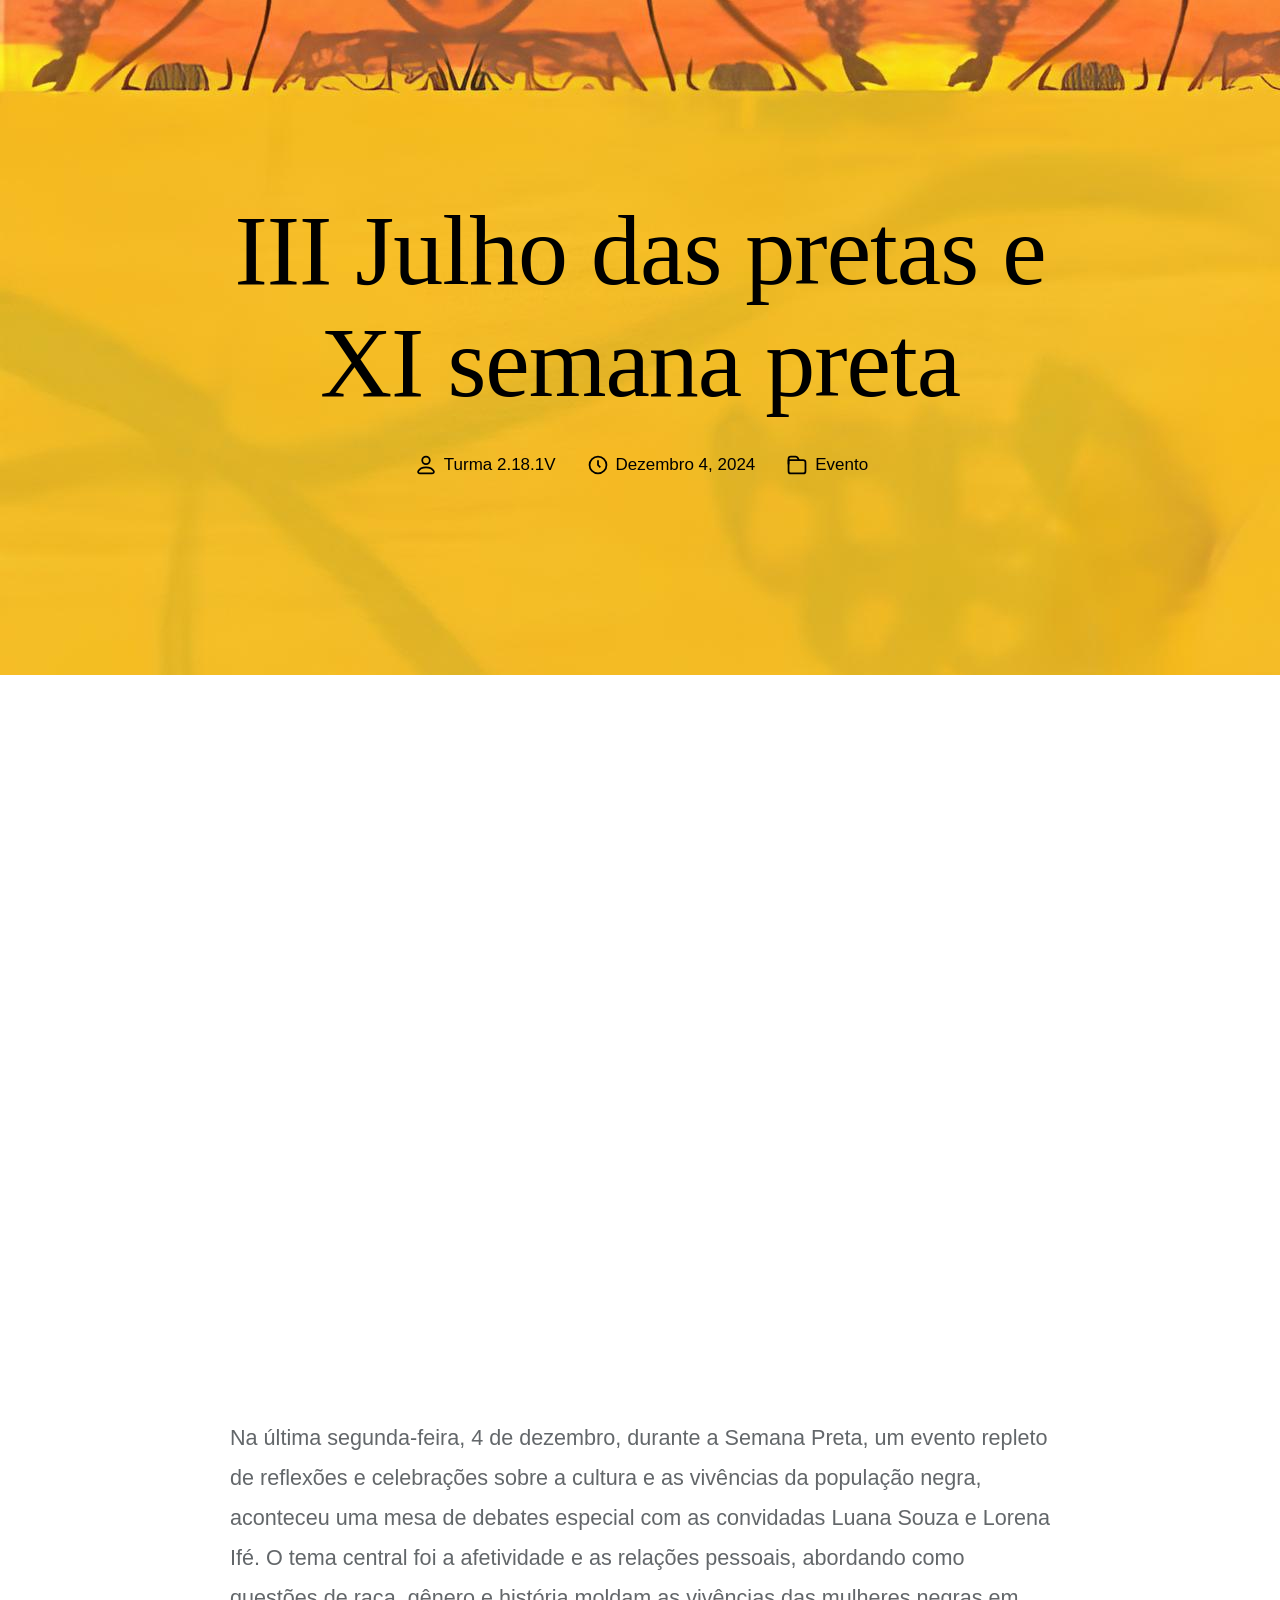
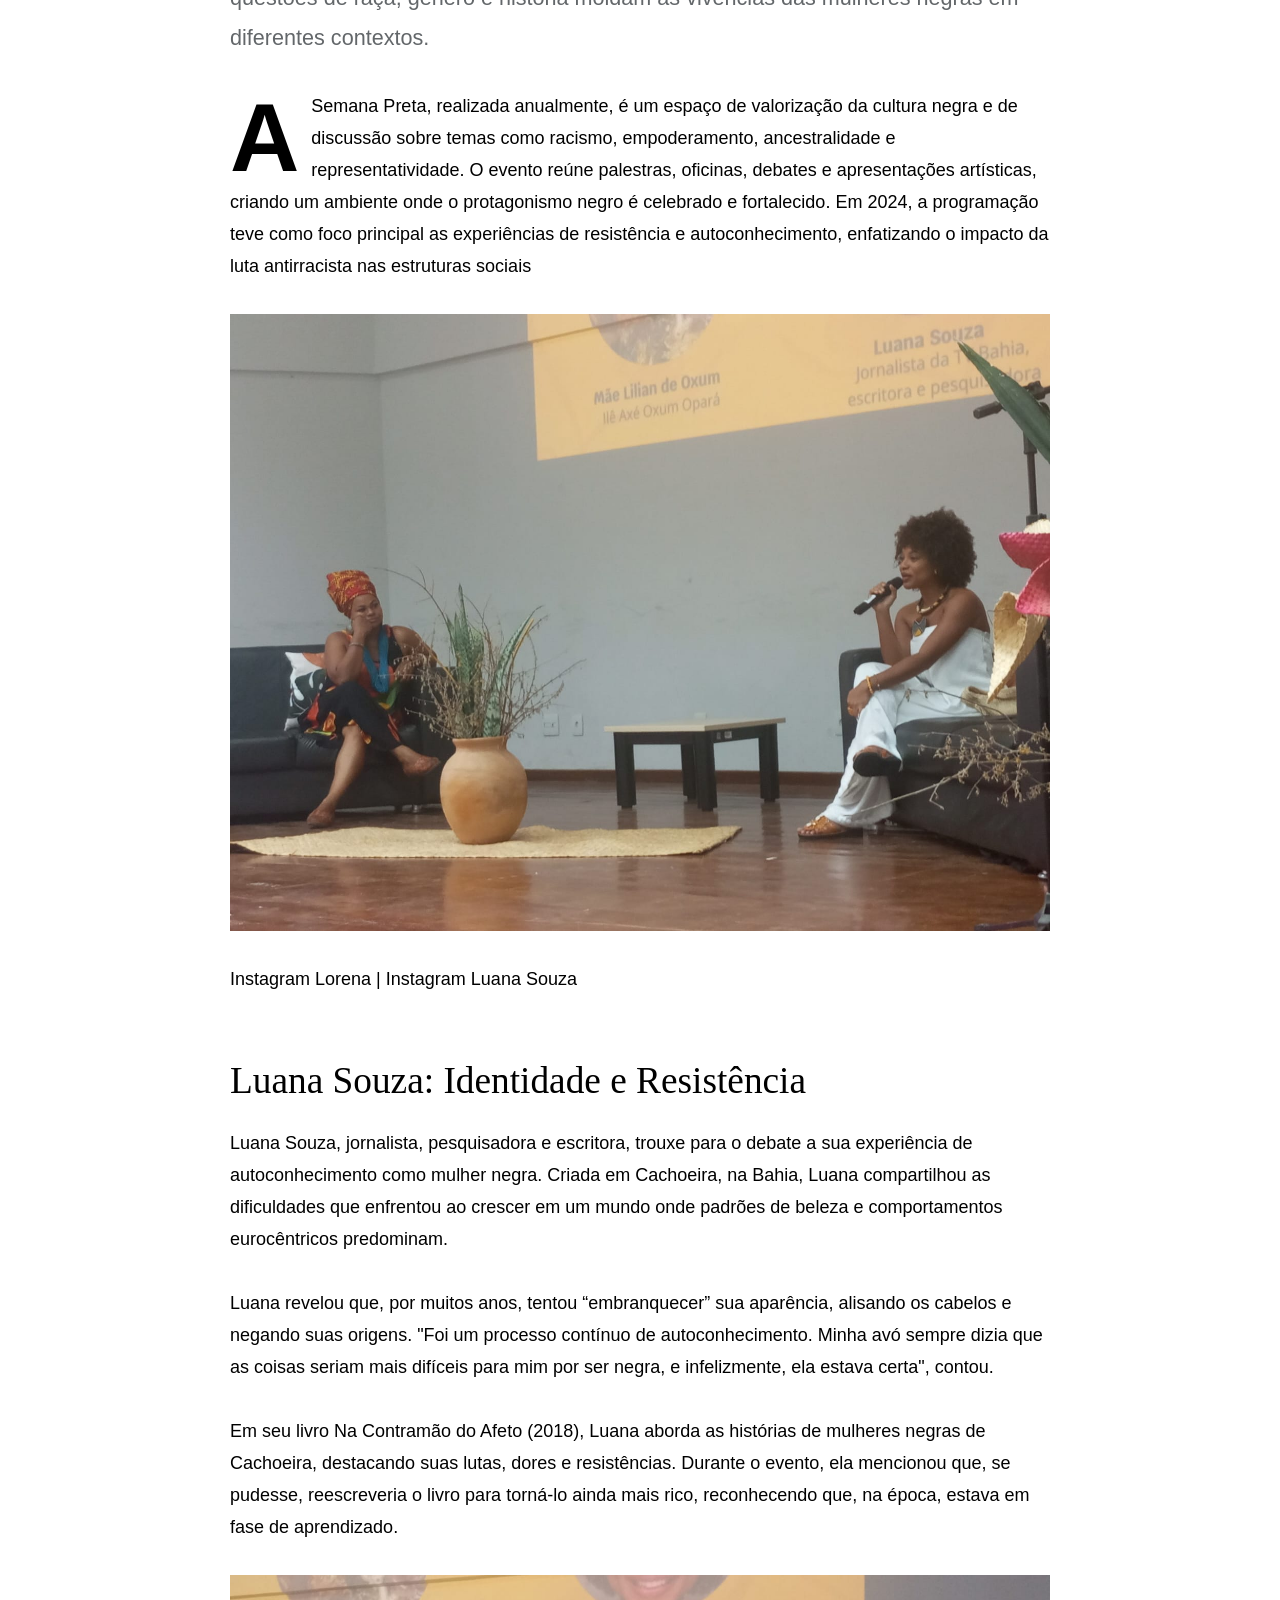
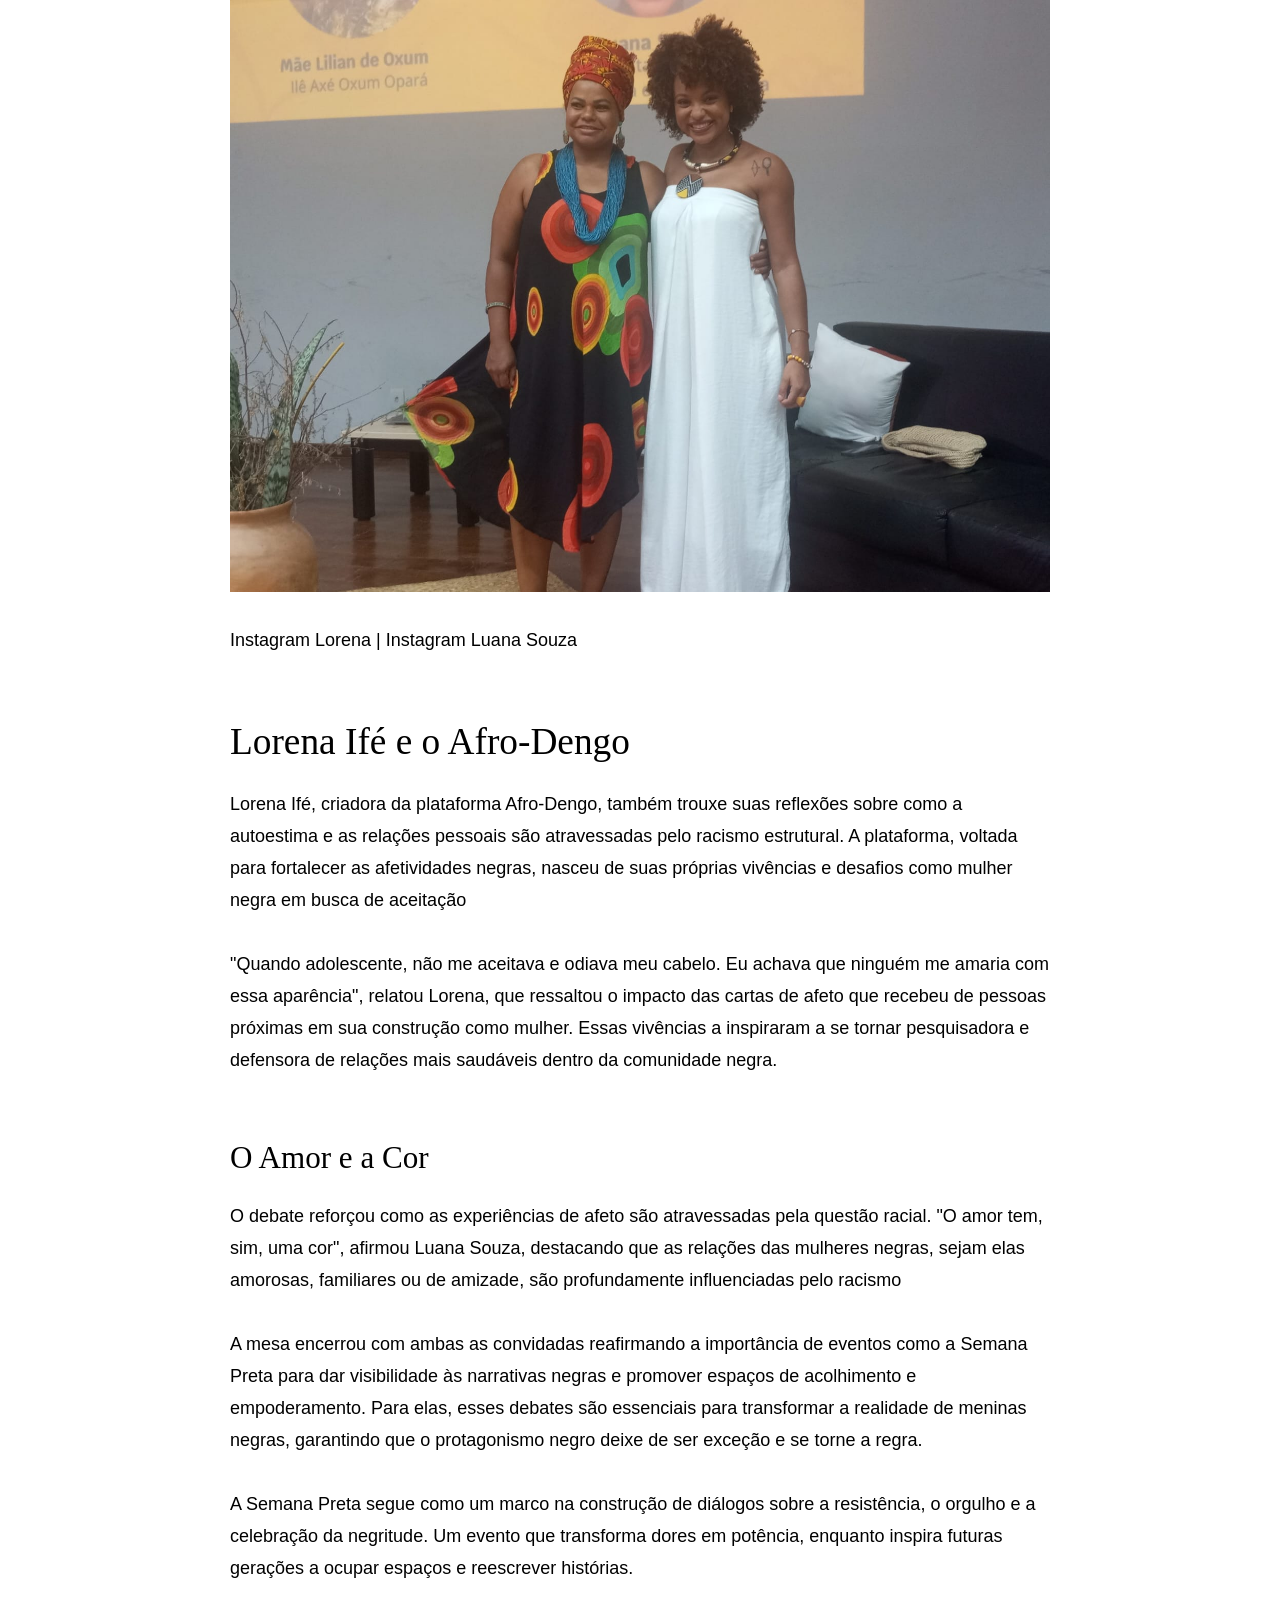
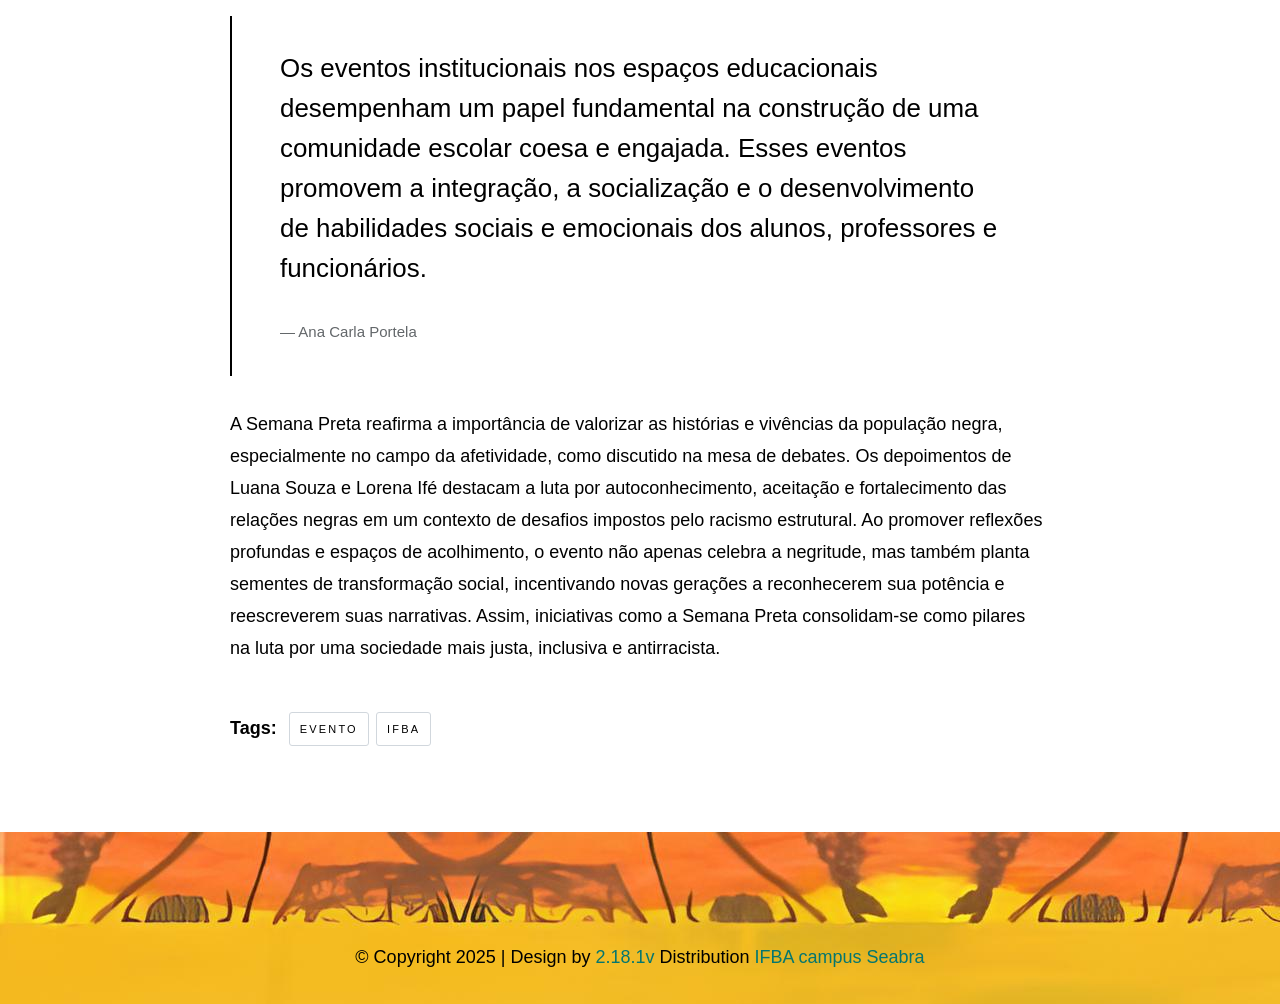
==== commit 8f6dfef6: "deixando site responsivo" ====
--- a/single-standard.html
+++ b/single-standard.html
@@ -6,7 +6,7 @@
     ================================================== -->
     <meta charset="utf-8">
     <meta name="viewport" content="width=device-width, initial-scale=1">
-    <title>Standard Post - Spurgeon</title>
+    <title>Semana preta</title>
 
     <script>
         document.documentElement.classList.remove('no-js');
@@ -17,14 +17,13 @@
     ================================================== -->
     <link href="https://cdn.jsdelivr.net/npm/bootstrap@5.3.3/dist/css/bootstrap.min.css" rel="stylesheet" integrity="sha384-QWTKZyjpPEjISv5WaRU9OFeRpok6YctnYmDr5pNlyT2bRjXh0JMhjY6hW+ALEwIH" crossorigin="anonymous">
     <link rel="stylesheet" href="css/vendor.css">
+    <link rel="stylesheet" href="css/menuCobteudo.css">
     <link rel="stylesheet" href="css/styles.css">
-    <link rel="stylesheet" href="css/menuCobteudo.css">
 
     <!-- favicons
     ================================================== -->
     <link rel="apple-touch-icon" sizes="180x180" href="apple-touch-icon.png">
-    <link rel="icon" type="image/png" sizes="32x32" href="favicon-32x32.png">
-    <link rel="icon" type="image/png" sizes="16x16" href="favicon-16x16.png">
+    <link rel="icon" href="/static/img/favicon.ico">
     <link rel="manifest" href="site.webmanifest">
 
 </head>
@@ -32,13 +31,13 @@
 <body id="top">
 
 
-    <section class="semana h-75">
-       <img src="images/banner.jpeg" id="hill1">
-       <h1 id="text" class="mt-0 mb-0">
+    <section class="semana h-lg-75 h-10">
+       <!--<img src="images/banner.jpeg" id="hill1">-->
+       <h1 id="text" class="mt-0">
         III Julho das pretas e <br>XI semana preta
-       </h1>
-
-       <div class="entry__meta position-relative top-10">
+       </h1>    
+
+       <div class="entry__meta">
         <div class="entry__meta-author">
             <svg width="24" height="24" fill="none" viewBox="0 0 24 24">
                 <circle cx="12" cy="8" r="3.25" stroke="currentColor" stroke-linecap="round" stroke-linejoin="round" stroke-width="1.5"></circle>
@@ -114,7 +113,7 @@
                                         <div>
                                             <img src="images/img1.jpeg" alt="">
                                         </div>
-                                       <a href="https://www.instagram.com/lorenaife?igsh=MWpha2NsZjJlMGduOQ%3D%3D">Instagram Lorena</a> <A>|</A> <a href="https://www.instagram.com/luanasouzatv?igsh=MWIwNHNyejdleGRkZQ%3D%3D">Instagram Luana Souza </a>
+                                       <a href="https://www.instagram.com/lorenaife?igsh=MWpha2NsZjJlMGduOQ%3D%3D" class="link">Instagram Lorena</a> <A>|</A> <a class="link" href="https://www.instagram.com/luanasouzatv?igsh=MWIwNHNyejdleGRkZQ%3D%3D">Instagram Luana Souza </a>
 
                                         <h2>Luana Souza: Identidade e Resistência</h2>
                 
@@ -139,7 +138,7 @@
                                         <div>
                                             <img src="images/img2.jpeg" alt="">
                                         </div>
-                                       <a href="https://www.instagram.com/lorenaife?igsh=MWpha2NsZjJlMGduOQ%3D%3D">Instagram Lorena</a> <A>|</A> <a href="https://www.instagram.com/luanasouzatv?igsh=MWIwNHNyejdleGRkZQ%3D%3D">Instagram Luana Souza </a>
+                                       <a class="link" href="https://www.instagram.com/lorenaife?igsh=MWpha2NsZjJlMGduOQ%3D%3D">Instagram Lorena</a> <A>|</A> <a class="link" href="https://www.instagram.com/luanasouzatv?igsh=MWIwNHNyejdleGRkZQ%3D%3D">Instagram Luana Souza </a>
                                         
                                         <h2>Lorena Ifé e o Afro-Dengo</h2>
 
@@ -217,12 +216,12 @@
 
             <div class="row ">
 
-               <div class="flexx w-100">
+               <!--<div class="flexx w-100">
                     <img src="images/banner.jpeg" class="w-100">
-                </div>
+                </div>-->
+                
                 <div class="footertxt w-100">
-                    <span>© Copyright 2025| </span>
-                    <span>Design by <a href="https://www.instagram.com/2.18.1v/">2.18.1v</a> Distribution <a href="https://prosel.ifba.edu.br/cursos/campus/17/">IFBA campus Seabra</a></span>
+                    <span>© Copyright 2025 | Design by <a href="https://www.instagram.com/2.18.1v/">2.18.1v</a> Distribution <a href="https://prosel.ifba.edu.br/cursos/campus/17/">IFBA campus Seabra</a></span>
                 </div>
 
             </div> <!-- end s-footer__bottom -->
--- a/css/styles.css
+++ b/css/styles.css
@@ -88,9 +88,20 @@
     /*overflow-x: hidden;*/
  }
 
- .semana{
-    position: relative;
+
+.link
+{
+    color: black;
+}
+
+.link:hover
+{
+    color: #F0B924;
+}
+
+.semana{
     display: flex;
+    flex-direction: column;
     justify-content: center;
     align-items: center;
     height: 100vh;
@@ -98,7 +109,13 @@
     margin-bottom: -5px;
 
 
- }
+}
+
+.semana h1
+{
+    margin-bottom: 30px;
+}
+
 .pb-5
 {
     padding-top: 5rem;
@@ -109,8 +126,8 @@
  }
 
  #text {
-    position: absolute;
-    /*font-size: 4em;
+    /*position: absolute;
+    font-size: 4em;
     color: #351f10;
     text-shadow: 2px 2px 4px rgba(0, 0, 0, .2);*/
     font-size: 10rem;
@@ -5454,3 +5471,77 @@
         padding-top : var(--vspace-1);
     }
 }
+
+/* --------------- Murilo ----------------- */
+
+@media screen and (max-width: 480px)
+{
+    #text
+    {
+        font-size: 3.8rem;
+    }
+
+    .semana
+    {
+        height: 300px;
+    }
+
+    .h-10 
+    {
+        height: 45%;
+    }
+
+    h2 
+    {
+        font-size: 2.5rem;
+    }
+
+    h3 
+    {
+        font-size: 2rem;
+    }
+
+    p{
+        font-size: 1.7rem;
+    }
+    .lead {
+        font-size: 1.8rem;
+    }
+
+    iframe {
+        height: 250px;
+    }
+}
+
+@media screen and (min-width: 480px)
+{
+    .h-lg-75
+    {
+        height: 75%;
+    }
+
+    footer .row div 
+    {
+        position: relative;
+        top: 39px;
+    }
+}
+
+
+@media screen and (min-width: 401px) and (max-width: 479px) {
+    footer .row div 
+    {
+        position: relative;
+        top: 39px;
+    }
+}
+
+.semana
+{
+    background-image: url(../images/banner.jpeg);
+}
+
+footer
+{
+    background-image: url(../images/banner.jpeg);
+}
